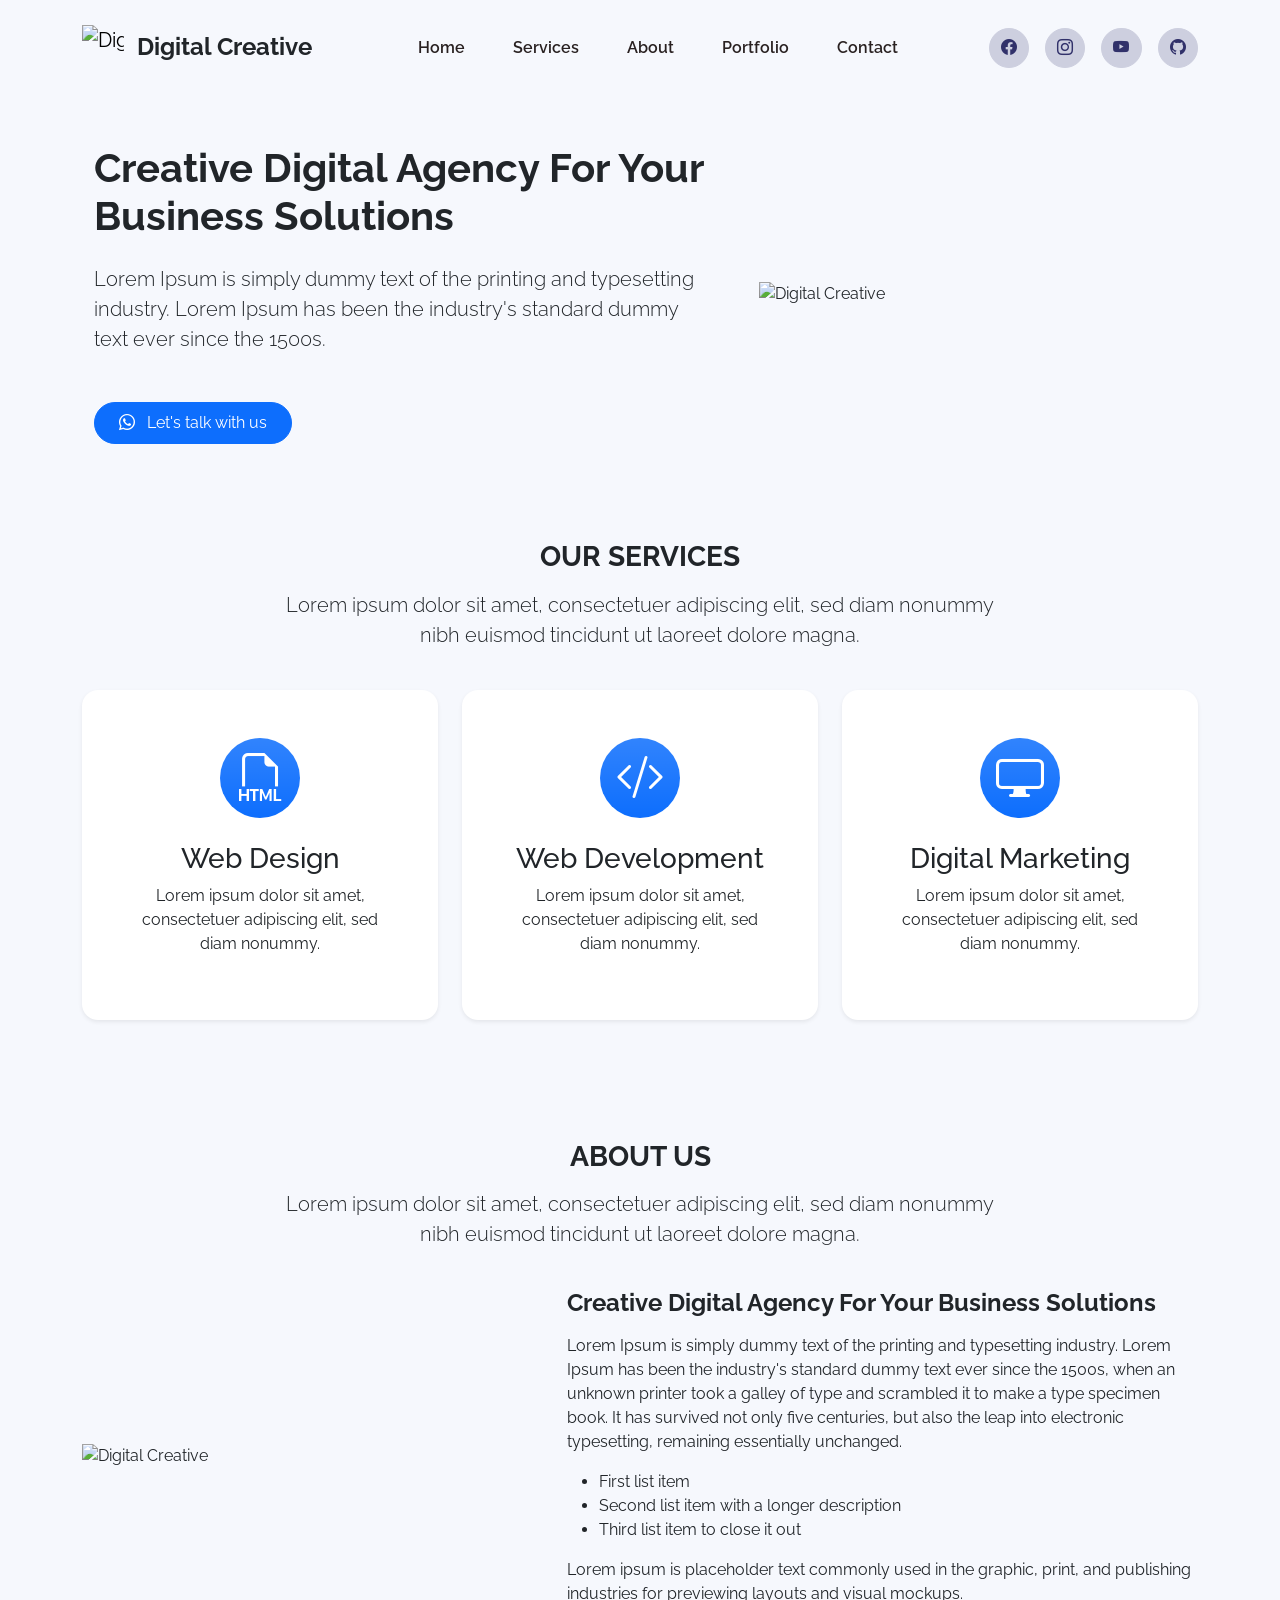
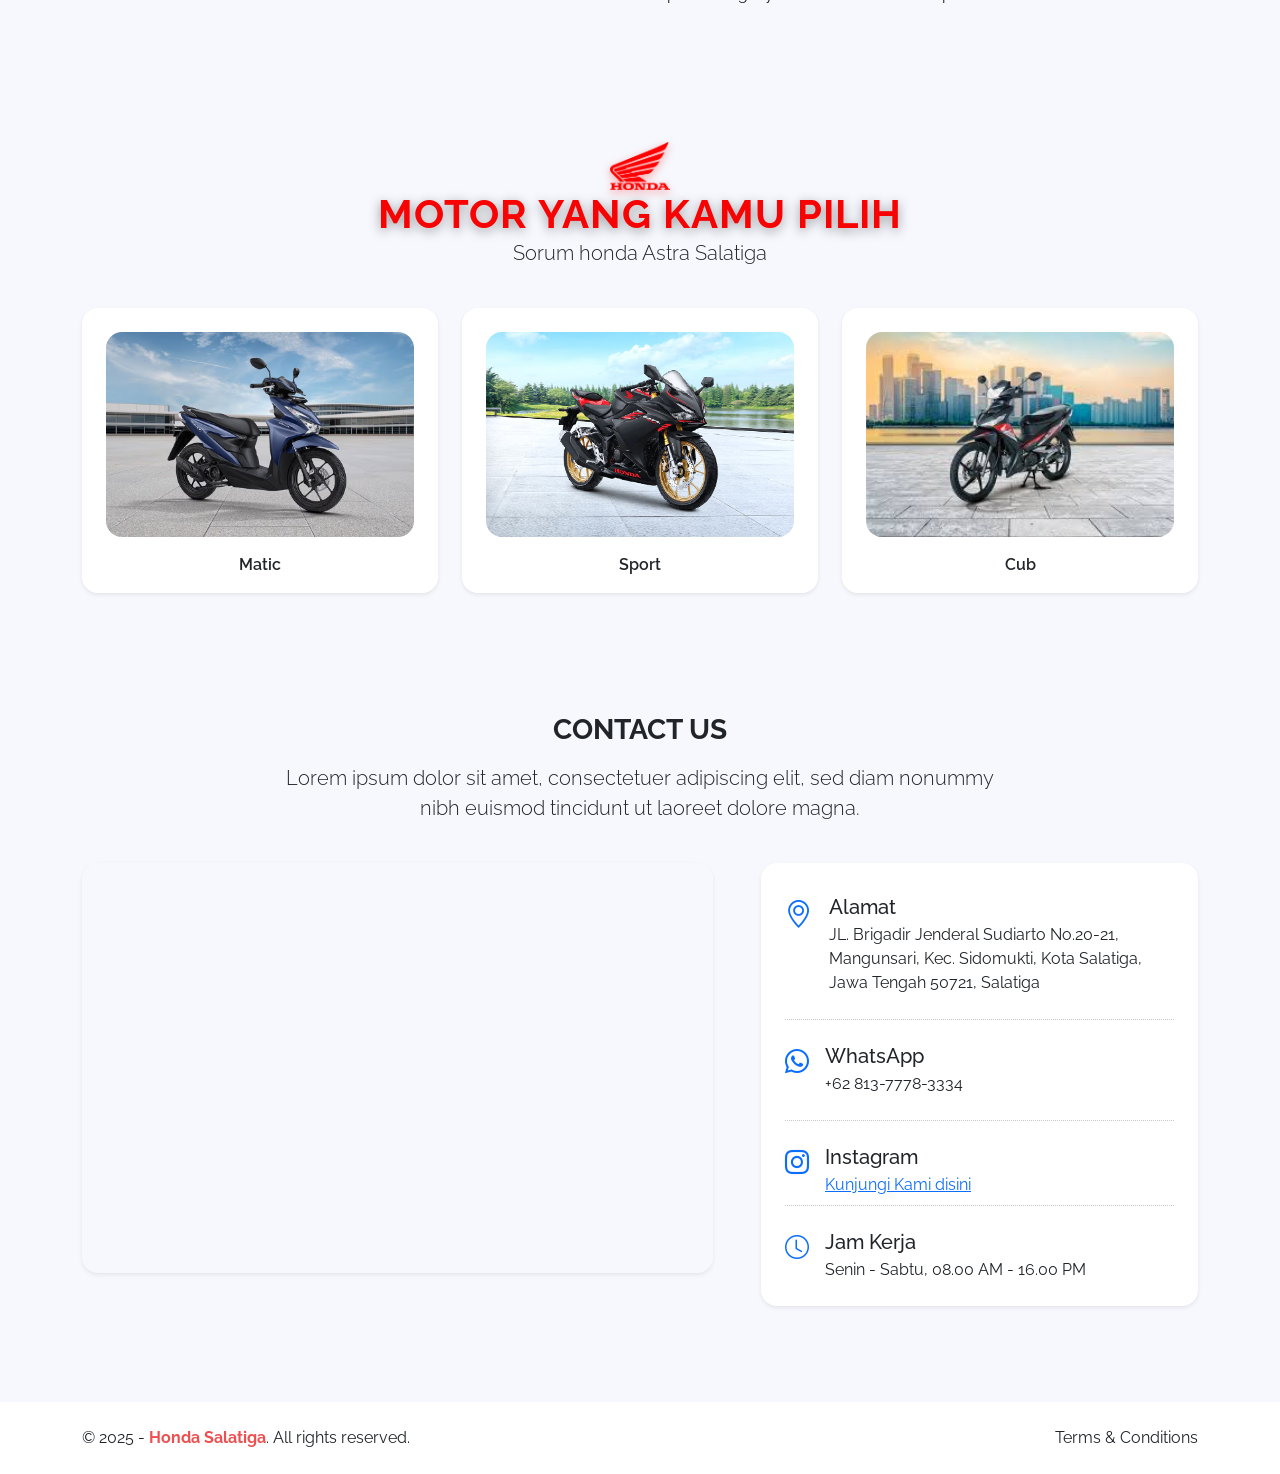
==== index.html @ fdcbda5b "Produk Update" ====
<!doctype html>
<html lang="en" class="h-100">

<head>
    <!-- Required meta tags -->
    <meta charset="utf-8">
    <meta name="viewport" content="width=device-width, initial-scale=1, shrink-to-fit=no">
    <meta name="description" content="Website Company Profile Digital Creative">
    <meta name="author" content="Indra Styawantoro">

    <!-- Title -->
    <title>Digital Creative</title>

    <!-- Favicon icon -->
    <link rel="shortcut icon" href="assets/img/favicon.ico" type="image/x-icon">

    <!-- Bootstrap CSS -->
    <link href="https://cdn.jsdelivr.net/npm/bootstrap@5.2.3/dist/css/bootstrap.min.css" rel="stylesheet" integrity="sha384-rbsA2VBKQhggwzxH7pPCaAqO46MgnOM80zW1RWuH61DGLwZJEdK2Kadq2F9CUG65" crossorigin="anonymous">

    <!-- Bootstrap Icons -->
    <link rel="stylesheet" href="https://cdn.jsdelivr.net/npm/bootstrap-icons@1.10.2/font/bootstrap-icons.css">

    <!-- Font -->
    <link href="https://fonts.googleapis.com/css?family=Raleway:100,200,300,400,500,600,700,800,900&amp;display=swap" rel="stylesheet">

    <!-- Custom Style -->
    <link rel="stylesheet" href="assets/css/style.css">
</head>

<body id="home" class="d-flex flex-column h-100">
    <!-- Navbar -->
    <nav class="navbar navbar-expand-lg navbar-light py-4 bg-nav">
        <div class="container">
            <!-- Brand -->
            <a class="navbar-brand" href="https://pustakakoding.com">
                <img src="assets/img/logo.svg" alt="Digital Creative" width="42" height="42" class="d-inline-block mt--2 me-2">
                <span class="text-body fs-4 fw-bolder">Digital Creative</span>
            </a>
            <button class="navbar-toggler" type="button" data-bs-toggle="collapse" data-bs-target="#navbarSupportedContent" aria-controls="navbarSupportedContent" aria-expanded="false" aria-label="Toggle navigation">
                <span class="navbar-toggler-icon"></span>
            </button>
            <div class="collapse navbar-collapse py-3 py-lg-1" id="navbarSupportedContent">
                <!-- Menu -->
                <ul class="navbar-nav mx-auto mb-2 mb-lg-0">
                    <li class="nav-item">
                        <a class="nav-link mx-3" href="#home">Home</a>
                    </li>
                    <li class="nav-item">
                        <a class="nav-link mx-3" href="#services">Services</a>
                    </li>
                    <li class="nav-item">
                        <a class="nav-link mx-3" href="#about">About</a>
                    </li>
                    <li class="nav-item">
                        <a class="nav-link mx-3" href="#portfolio">Portfolio</a>
                    </li>
                    <li class="nav-item">
                        <a class="nav-link mx-3" href="#contact">Contact</a>
                    </li>
                </ul>
                <!-- Social Media -->
                <div class="d-flex mt-3 ms-3 mt-md-0 ms-md-0">
                    <a href="https://facebook.com/pustaka.koding" target="_blank" class="btn btn-social-media me-3">
                        <i class="bi bi-facebook"></i>
                    </a>
                    <a href="https://www.instagram.com/pustakakoding/" target="_blank" class="btn btn-social-media me-3">
                        <i class="bi bi-instagram"></i>
                    </a>
                    <a href="https://www.youtube.com/channel/UCbgv9z5lRwtXX_lUZ5-x8Ew" target="_blank" class="btn btn-social-media me-3">
                        <i class="bi bi-youtube"></i>
                    </a>
                    <a href="https://github.com/pustakakoding" target="_blank" class="btn btn-social-media">
                        <i class="bi bi-github"></i>
                    </a>
                </div>
            </div>
        </div>
    </nav>

    <!-- Main Content -->
    <main class="flex-shrink-0">
        <!-- Heroes -->
        <div class="container col-xxl-8 px-4 py-5">
            <div class="row flex-lg-row-reverse align-items-center g-5">
                <div class="col-lg-5">
                    <img src="assets/img/heroes.svg" class="d-block mx-lg-auto img-fluid" alt="Digital Creative" loading="lazy">
                </div>
                <div class="col-lg-7">
                    <h1 class="fw-bold lh-2 mb-4">Creative Digital Agency For Your Business Solutions</h1>
                    <p class="lead mb-5">Lorem Ipsum is simply dummy text of the printing and typesetting industry. Lorem Ipsum has been the industry's standard dummy text ever since the 1500s.</p>
                    <div class="d-grid gap-2 d-md-flex justify-content-md-start">
                        <a href="https://api.whatsapp.com/send?phone=6281377783334&text=Assalamualaikum.." class="btn btn-primary rounded-pill px-4 py-2"><i class="bi bi-whatsapp me-2"></i> Let's talk with us</a>
                    </div>
                </div>
            </div>
        </div>

        <!-- Services -->
        <div id="services" class="container text-center py-5">
            <div class="row">
                <div class="col-lg-8 mx-auto">
                    <h3 class="fw-bold lh-2 mb-3">OUR SERVICES</h3>
                    <p class="lead">Lorem ipsum dolor sit amet, consectetuer adipiscing elit, sed diam nonummy nibh euismod tincidunt ut laoreet dolore magna.</p>
                </div>
            </div>

            <div class="row py-4">
                <div class="col-lg-4 mb-4 mb-lg-0">
                    <div class="card border-0 rounded-4 shadow-sm">
                        <div class="card-body p-3 p-sm-5">
                            <div class="feature-icon-1 bg-primary bg-gradient mb-4">
                                <i class="bi-filetype-html"></i>
                            </div>
                            <h3>Web Design</h3>
                            <p>Lorem ipsum dolor sit amet, consectetuer adipiscing elit, sed diam nonummy.</p>
                        </div>
                    </div>
                </div>
                <div class="col-lg-4 mb-4 mb-lg-0">
                    <div class="card border-0 rounded-4 shadow-sm">
                        <div class="card-body p-3 p-sm-5">
                            <div class="feature-icon-1 bg-primary bg-gradient mb-4">
                                <i class="bi-code-slash"></i>
                            </div>
                            <h3>Web Development</h3>
                            <p>Lorem ipsum dolor sit amet, consectetuer adipiscing elit, sed diam nonummy.</p>
                        </div>
                    </div>
                </div>
                <div class="col-lg-4 mb-4 mb-lg-0">
                    <div class="card border-0 rounded-4 shadow-sm">
                        <div class="card-body p-3 p-sm-5">
                            <div class="feature-icon-1 bg-primary bg-gradient mb-4">
                                <i class="bi-display"></i>
                            </div>
                            <h3>Digital Marketing</h3>
                            <p>Lorem ipsum dolor sit amet, consectetuer adipiscing elit, sed diam nonummy.</p>
                        </div>
                    </div>
                </div>
            </div>
        </div>

        <!-- About -->
        <div id="about" class="container text-center py-5">
            <div class="row">
                <div class="col-lg-8 mx-auto">
                    <h3 class="fw-bold lh-2 mb-3">ABOUT US</h3>
                    <p class="lead">Lorem ipsum dolor sit amet, consectetuer adipiscing elit, sed diam nonummy nibh euismod tincidunt ut laoreet dolore magna.</p>
                </div>
            </div>

            <div class="row align-items-center text-start g-5 py-4">
                <div class="col-lg-5">
                    <img src="assets/img/about.svg" class="d-block mx-lg-auto img-fluid" alt="Digital Creative" loading="lazy">
                </div>
                <div class="col-lg-7">
                    <h4 class="fw-bold lh-2 mb-3">Creative Digital Agency For Your Business Solutions</h4>
                    <p>Lorem Ipsum is simply dummy text of the printing and typesetting industry. Lorem Ipsum has been the industry's standard dummy text ever since the 1500s, when an unknown printer took a galley of type and scrambled it to make a type specimen book. It has survived not only five centuries, but also the leap into electronic typesetting, remaining essentially unchanged.</p>
                    <ul>
                        <li>First list item</li>
                        <li>Second list item with a longer description</li>
                        <li>Third list item to close it out</li>
                    </ul>
                    <p>Lorem ipsum is placeholder text commonly used in the graphic, print, and publishing industries for previewing layouts and visual mockups.</p>
                </div>
            </div>
        </div>
<div id="portfolio" class="container text-center py-5">
        <div class="row">
            <div class="col-lg-8 mx-auto">
               <img src="assets/img/LOGO.png" class="honda-logo" alt="Honda Logo">
               <h3 class="section-title fw-bold lh-2 mb-0">MOTOR YANG KAMU PILIH</h3>
                <p class="lead">Sorum honda Astra Salatiga </p>
            </div>
        </div>

        <div class="row text-start py-4">
            <div class="product-card col-lg-4 mb-4">
                <div class="product-card card h-100 border-0 rounded-4 shadow-sm">
                    <div class="card-body p-4 pb-0">
                        <div class="mb-3">
                            <a href="metic.html" target="_blank">
                                <img src="assets/img/portfolio/beat 3.avif" alt="Portfolio"
                                    class="card-img-top img-fluid rounded-4">
                            </a>
                        </div>
                        <p class="fw-semibold text-center">Matic</p>
                    </div>
                </div>
            </div>
            <div class="col-lg-4 mb-4">
                <div class="product-card card h-100 border-0 rounded-4 shadow-sm">
                    <div class="card-body p-4 pb-0">
                        <div class="mb-3">
                            <a href="sport.html"
                                target="_blank">
                                <img src="assets/img/portfolio/cbr 2.avif"
                                    alt="Portfolio" class="card-img-top img-fluid rounded-4">
                            </a>
                        </div>
                        <p class="fw-semibold text-center">Sport</p>
                    </div>
                </div>
            </div>
            <div class="col-lg-4 mb-4">
                <div class="product-card card h-100 border-0 rounded-4 shadow-sm">
                    <div class="card-body p-4 pb-0">
                        <div class="mb-3">
                            <a href="cub.html"
                                target="_blank">
                                <img src="assets/img/portfolio/supra 2.jpeg"
                                    alt="Portfolio" class="card-img-top img-fluid rounded-4">
                            </a>
                        </div>
                        <p class="fw-semibold text-center">Cub</p>
                    </div>
                </div>
            </div>
        </div>
    </div>

    <div id="contact" class="container text-center pt-4 pb-5">
    <div class="row">
        <div class="col-lg-8 mx-auto">
            <h3 class="fw-bold lh-2 mb-3">CONTACT US</h3>
            <p class="lead">Lorem ipsum dolor sit amet, consectetuer adipiscing elit, sed diam nonummy nibh
                euismod tincidunt ut laoreet dolore magna.</p>
        </div>
    </div>

    <div class="row align-items-start text-start g-5 pt-4 pb-5">
        <div class="col-lg-7">
            <iframe
                src="https://www.google.com/maps/embed?pb=!1m18!1m12!1m3!1d3957.1980061584213!2d110.49648507482493!3d-7.33164587210824!2m3!1f0!2f0!3f0!3m2!1i1024!2i768!4f13.1!3m3!1m2!1s0x2e7a783610746a29%3A0x7788ea3f7a0fe9a3!2sAstra%20Motor%20Salatiga!5e0!3m2!1sid!2sid!4v1763989780891!5m2!1sid!2sid"
                class="rounded-4 shadow-sm" width="100%" height="410" style="border:0;" allowfullscreen=""
                loading="lazy" referrerpolicy="no-referrer-when-downgrade"></iframe>
        </div>
        <div class="col-lg-5">
            <div class="card h-100 border-0 rounded-4 shadow-sm">
                <div class="card-body p-4 pb-0">
                    <div class="d-flex py-2">
                        <div class="flex-shrink-0">
                            <i class="bi bi-geo-alt text-primary fs-3"></i>
                        </div>
                        <div class="flex-grow-1 ms-3">
                            <h5 class="mb-1">Alamat</h5>
                            <p>JL. Brigadir Jenderal Sudiarto No.20-21, Mangunsari, Kec. Sidomukti, Kota Salatiga, Jawa
                                Tengah 50721, Salatiga</p>
                        </div>
                    </div>
                    <hr class="hr-dotted mt-0">
                    <div class="d-flex py-2">
                        <div class="flex-shrink-0">
                            <i class="bi bi-whatsapp text-primary fs-4"></i>
                        </div>
                        <div class="flex-grow-1 ms-3">
                            <h5 class="mb-1">WhatsApp</h5>
                            <p>+62 813-7778-3334</p>
                        </div>
                    </div>
                    <hr class="hr-dotted mt-0">
                    <div class="d-flex py-2">
                        <div class="flex-shrink-0">
                            <i class="bi bi-instagram text-primary fs-4"></i>
                        </div>
                        <div class="flex-grow-1 ms-3">
                            <h5 class="mb-1">Instagram</h5>
                            <a href="https://www.instagram.com/astramotor_salatiga/">Kunjungi Kami disini</a>
                        </div>
                    </div>
                    <hr class="hr-dotted mt-0">
                    <div class="d-flex py-2">
                        <div class="flex-shrink-0">
                            <i class="bi bi-clock text-primary fs-4"></i>
                        </div>
                        <div class="flex-grow-1 ms-3">
                            <h5 class="mb-1">Jam Kerja</h5>
                            <p>Senin - Sabtu, 08.00 AM - 16.00 PM</p>
                        </div>
                    </div>
                </div>
            </div>
        </div>
    </div>
</div>
</main>


    <!-- Footer -->
<footer class="footer mt-auto py-4 bg-white">
    <div class="container">
        <div class="d-flex flex-column flex-md-row align-items-center align-items-md-left text-body">
            <div class="copyright text-center mb-2 mb-md-0">
                &copy; 2025 - <a href="https://www.astra-honda.com/" target="_blank" class="fw-bolder">Honda
                    Salatiga</a>. All rights reserved.
            </div>
            <div class="link ms-md-auto">
                <a href="https://www.astra-honda.com/" target="_blank">Terms & Conditions</a>
            </div>
        </div>
    </div>
</footer>
</body>

    <!-- Popper and Bootstrap JS -->
    <script src="https://cdn.jsdelivr.net/npm/@popperjs/core@2.11.6/dist/umd/popper.min.js" integrity="sha384-oBqDVmMz9ATKxIep9tiCxS/Z9fNfEXiDAYTujMAeBAsjFuCZSmKbSSUnQlmh/jp3" crossorigin="anonymous"></script>
    <script src="https://cdn.jsdelivr.net/npm/bootstrap@5.2.3/dist/js/bootstrap.min.js" integrity="sha384-cuYeSxntonz0PPNlHhBs68uyIAVpIIOZZ5JqeqvYYIcEL727kskC66kF92t6Xl2V" crossorigin="anonymous"></script>
</body>

</html>
---- assets/css/style.css ----
body {
  font-family: Raleway, sans-serif;
  background: #f6f8fd;
}

.bg-nav {
  background-color: #f6f8fd;
}

.mt--2 {
  margin-top: -0.5rem !important;
}

.hr-dotted {
  border-top: 1px dotted;
  opacity: .25;
}

.navbar-light .navbar-nav .nav-link {
  color: #292121 !important;
  font-size: 16px;
  font-weight: 600;
  transition: all 0.4s;
}

.navbar-light .navbar-nav .nav-link:hover {
  color: #0d6efd !important;
}

/* Logo di samping judul */
.honda-logo {
    height: 48px;
    width: auto;
    filter: drop-shadow(0 3px 4px rgba(239, 6, 6, 0.4));
    animation: fadeLogo 0.9s ease forwards;
}

/* Title */
.section-title {
  color: #f70303;
  font-size: 2.5rem;
  letter-spacing: 1px;
  text-transform: uppercase;
  text-shadow: 0 3px 12px rgba(0,0,0,0.4);
}

/* Logo fade animation */
@keyframes fadeLogo {
    from {
        opacity: 0;
        transform: translateY(-10px);
    }
    to {
        opacity: 1;
        transform: translateY(0);
    }
}


/* Produk */

.product-card:hover{
  background: rgba(255, 255, 255, 0.1);
  border-radius: 18px;
  backdrop-filter: blur(12px);
  padding: 20px;
  transition: all 0.35s ease;
  box-shadow: 0 10px 22px rgba(0,0,0,0.2);
  border: 1px solid rgba(255,255,255,0.3);
  cursor: pointer;
  transform: translateY(-0.5rem);
  box-shadow: 0 4px 12px rgba(0,0,0,0.1);
}

.feature-icon-1 {
  display: inline-flex;
  align-items: center;
  justify-content: center;
  width: 5rem;
  height: 5rem;
  font-size: 3rem;
  color: #fff;
  border-radius: 100%;
}

.btn-social-media {
  color: #31316a;
  background-color: #cdcfdf;
  border-color: #cdcfdf;
  width: 2rem;
  height: 2rem;
  padding: 1.2rem;
  text-align: center;
  display: inline-flex;
  align-items: center;
  justify-content: center;
  border-radius: 100%;
}

.btn-social-media:hover {
  color: #fff;
  background-color: #0d6efd;
  border-color: #0d6efd;
}

/* Footer */
.footer .copyright a {
  color: #ee5050;
  text-decoration: none;
}

.footer .copyright a:hover {
  color: #eb2d2d;
}

.footer .link a {
  color: #212529;
  text-decoration: none;
}

.footer .link a:hover {
  color: #0d6efd;
}
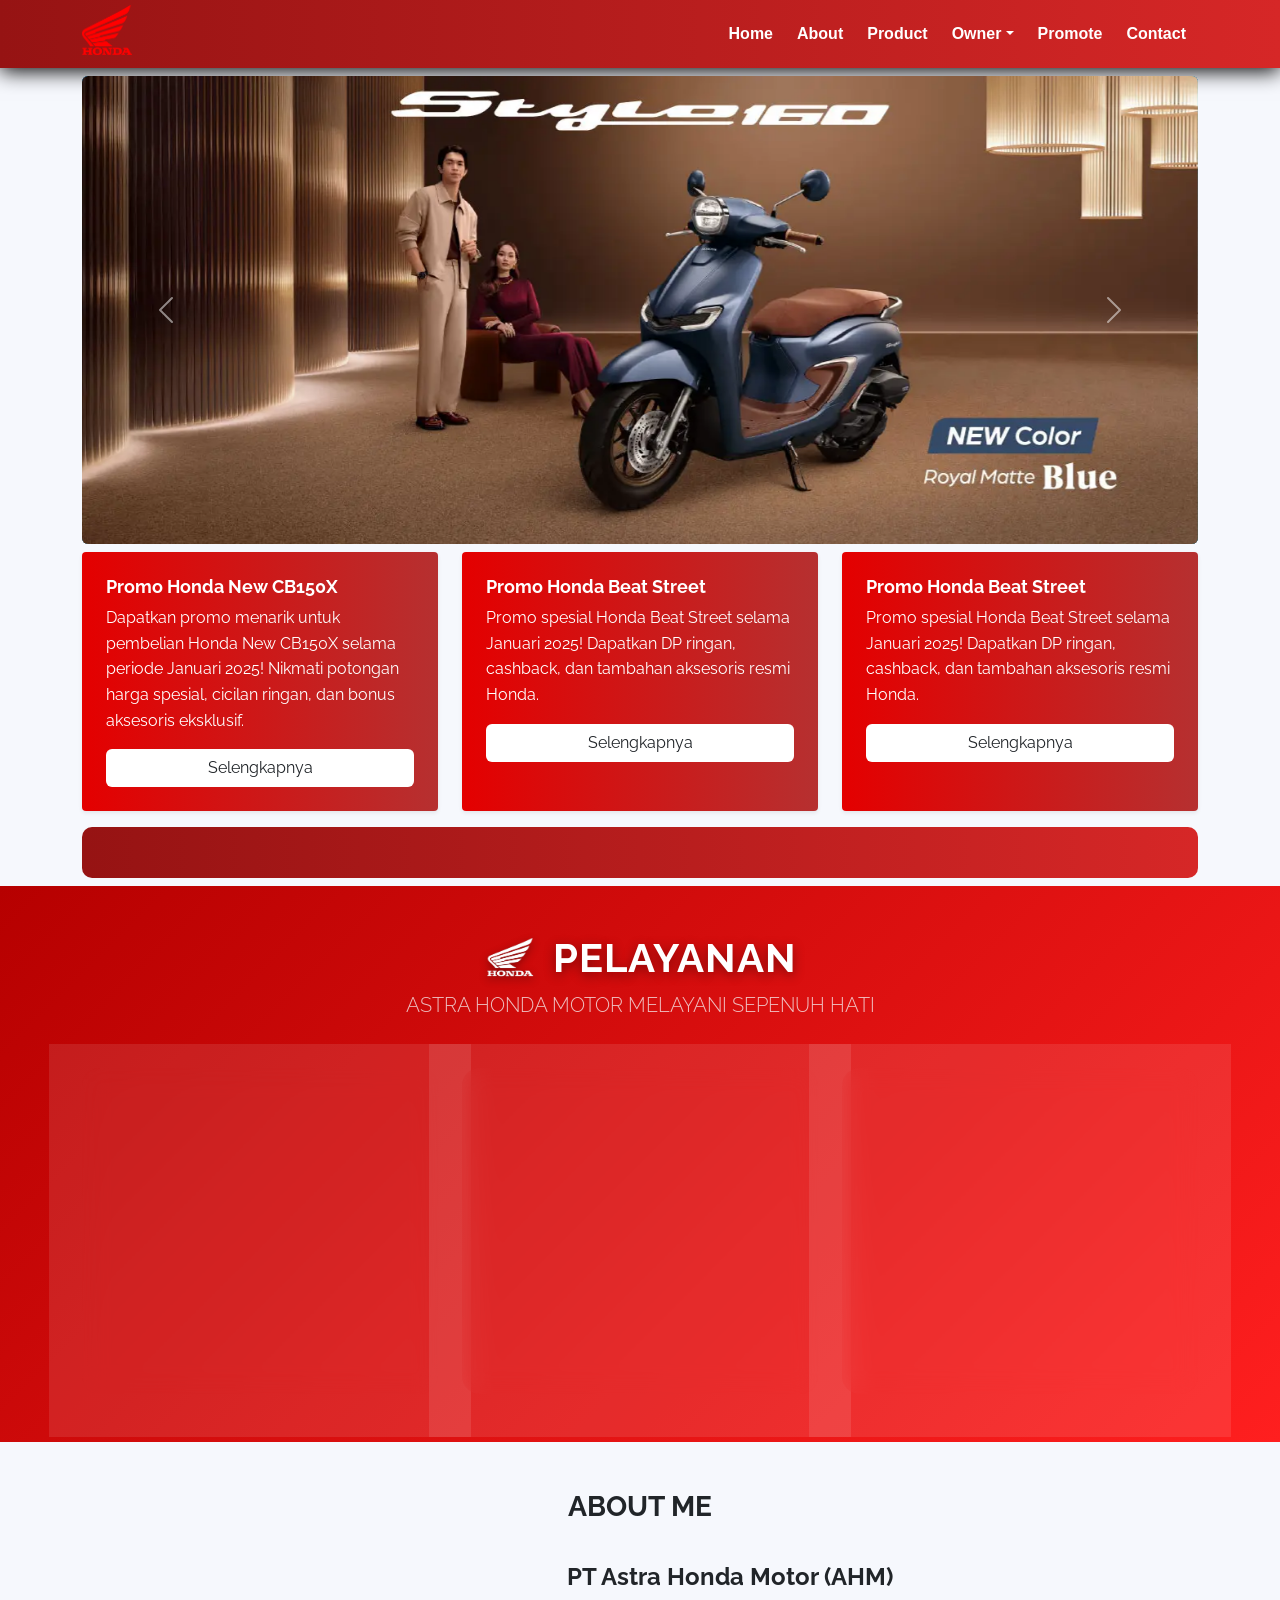
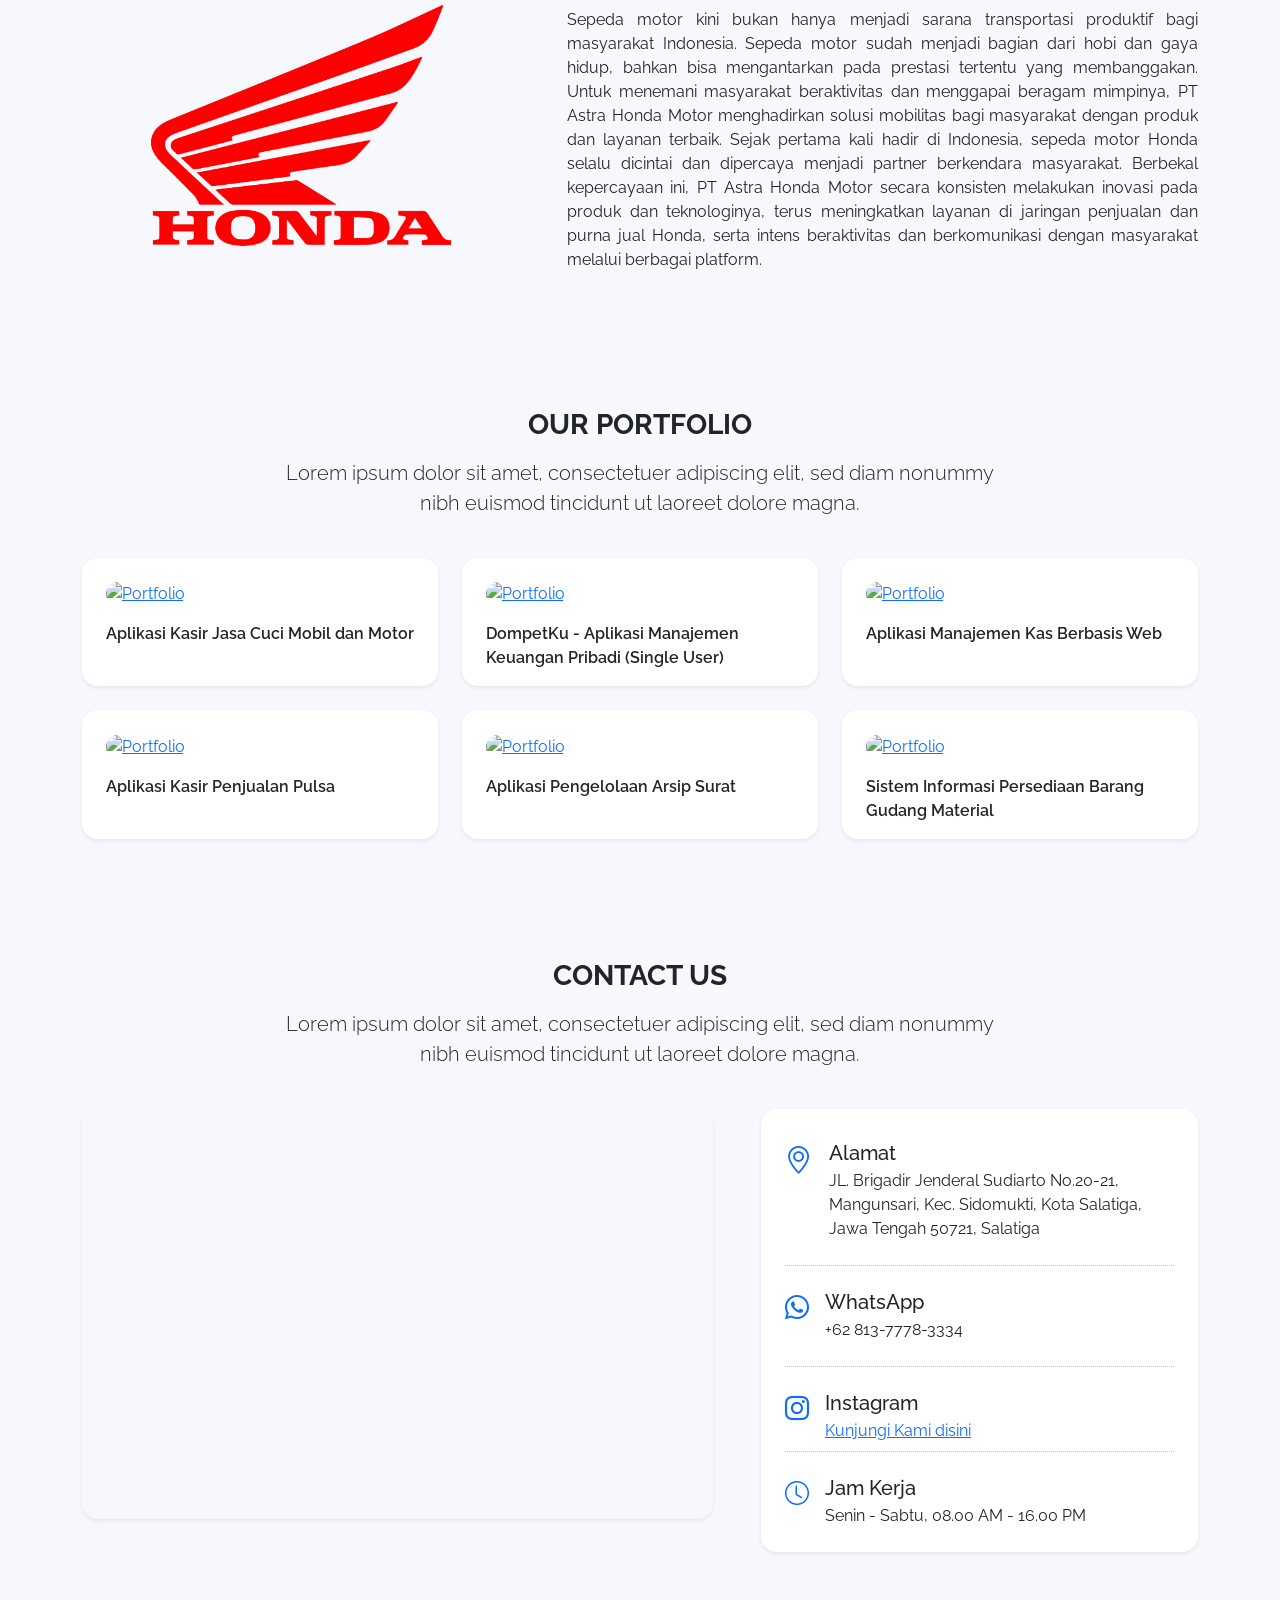
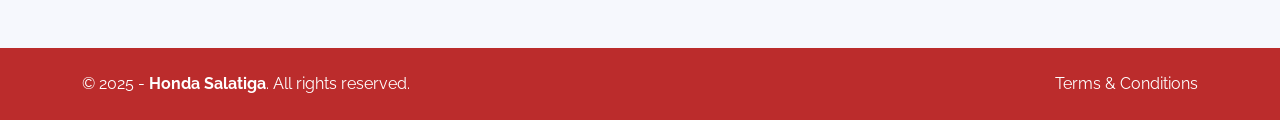
==== commit 53df1d0e: "andika" ====
--- a/index.html
+++ b/index.html
@@ -1,4 +1,3 @@
-
 <!doctype html>
 <html lang="en" class="h-100">
 
@@ -10,303 +9,429 @@
     <meta name="author" content="Indra Styawantoro">
 
     <!-- Title -->
-    <title>Digital Creative</title>
+    <title>Honda Motor</title>
 
     <!-- Favicon icon -->
-    <link rel="shortcut icon" href="assets/img/favicon.ico" type="image/x-icon">
+    <link rel="shortcut icon" href="assets/img/honda-seeklogo.ico" type="image/x-icon">
 
     <!-- Bootstrap CSS -->
-    <link href="https://cdn.jsdelivr.net/npm/bootstrap@5.2.3/dist/css/bootstrap.min.css" rel="stylesheet" integrity="sha384-rbsA2VBKQhggwzxH7pPCaAqO46MgnOM80zW1RWuH61DGLwZJEdK2Kadq2F9CUG65" crossorigin="anonymous">
+    <link href="https://cdn.jsdelivr.net/npm/bootstrap@5.2.3/dist/css/bootstrap.min.css" rel="stylesheet"
+        integrity="sha384-rbsA2VBKQhggwzxH7pPCaAqO46MgnOM80zW1RWuH61DGLwZJEdK2Kadq2F9CUG65" crossorigin="anonymous">
 
     <!-- Bootstrap Icons -->
     <link rel="stylesheet" href="https://cdn.jsdelivr.net/npm/bootstrap-icons@1.10.2/font/bootstrap-icons.css">
 
     <!-- Font -->
-    <link href="https://fonts.googleapis.com/css?family=Raleway:100,200,300,400,500,600,700,800,900&amp;display=swap" rel="stylesheet">
+    <link href="https://fonts.googleapis.com/css?family=Raleway:100,200,300,400,500,600,700,800,900&amp;display=swap"
+        rel="stylesheet">
 
     <!-- Custom Style -->
     <link rel="stylesheet" href="assets/css/style.css">
 </head>
 
 <body id="home" class="d-flex flex-column h-100">
+    
     <!-- Navbar -->
-    <nav class="navbar navbar-expand-lg navbar-light py-4 bg-nav">
+    <nav class="navbar navbar-expand-lg navbar-light py-2 bg-nav">
         <div class="container">
             <!-- Brand -->
-            <a class="navbar-brand" href="https://pustakakoding.com">
-                <img src="assets/img/logo.svg" alt="Digital Creative" width="42" height="42" class="d-inline-block mt--2 me-2">
-                <span class="text-body fs-4 fw-bolder">Digital Creative</span>
+            <a class="navbar-brand" href="https://www.astra-honda.com">
+                <img src="assets/img/honda-seeklogo.png" alt="Honda" width="50" height="50"
+                    class="d-inline-block mt--2 me-2">
             </a>
-            <button class="navbar-toggler" type="button" data-bs-toggle="collapse" data-bs-target="#navbarSupportedContent" aria-controls="navbarSupportedContent" aria-expanded="false" aria-label="Toggle navigation">
-                <span class="navbar-toggler-icon"></span>
-            </button>
-            <div class="collapse navbar-collapse py-3 py-lg-1" id="navbarSupportedContent">
+            <div class="collapse navbar-collapse py-1 py-lg-1" id="navbarSupportedContent">
                 <!-- Menu -->
-                <ul class="navbar-nav mx-auto mb-2 mb-lg-0">
+                <ul class="navbar-nav ms-auto mb-2 mb-lg-0">
                     <li class="nav-item">
-                        <a class="nav-link mx-3" href="#home">Home</a>
+                        <a class="nav-link mx-1" href="#home">Home</a>
                     </li>
                     <li class="nav-item">
-                        <a class="nav-link mx-3" href="#services">Services</a>
+                        <a class="nav-link mx-1" href="#about">About</a>
                     </li>
                     <li class="nav-item">
-                        <a class="nav-link mx-3" href="#about">About</a>
+                        <a class="nav-link mx-1" href="#produk">Product</a>
+                    </li>
+                    <li class="nav-item dropdown">
+                        <a class="nav-link mx-1 dropdown-toggle" href="#ownership" role="button"
+                            data-bs-toggle="dropdown">Owner</a>
+                        <ul class="dropdown-menu">
+                            <li><a class="dropdown-item" href="#ownership">Profile</a></li>
+                            <li><a class="dropdown-item" href="#owner">Testimonials</a></li>
+                        </ul>
                     </li>
                     <li class="nav-item">
-                        <a class="nav-link mx-3" href="#portfolio">Portfolio</a>
+                        <a class="nav-link mx-1" href="#promo">Promote</a>
                     </li>
                     <li class="nav-item">
-                        <a class="nav-link mx-3" href="#contact">Contact</a>
+                        <a class="nav-link mx-1" href="#contact">Contact</a>
                     </li>
                 </ul>
-                <!-- Social Media -->
-                <div class="d-flex mt-3 ms-3 mt-md-0 ms-md-0">
-                    <a href="https://facebook.com/pustaka.koding" target="_blank" class="btn btn-social-media me-3">
-                        <i class="bi bi-facebook"></i>
-                    </a>
-                    <a href="https://www.instagram.com/pustakakoding/" target="_blank" class="btn btn-social-media me-3">
-                        <i class="bi bi-instagram"></i>
-                    </a>
-                    <a href="https://www.youtube.com/channel/UCbgv9z5lRwtXX_lUZ5-x8Ew" target="_blank" class="btn btn-social-media me-3">
-                        <i class="bi bi-youtube"></i>
-                    </a>
-                    <a href="https://github.com/pustakakoding" target="_blank" class="btn btn-social-media">
-                        <i class="bi bi-github"></i>
-                    </a>
-                </div>
             </div>
         </div>
     </nav>
 
     <!-- Main Content -->
-    <main class="flex-shrink-0">
-        <!-- Heroes -->
-        <div class="container col-xxl-8 px-4 py-5">
-            <div class="row flex-lg-row-reverse align-items-center g-5">
-                <div class="col-lg-5">
-                    <img src="assets/img/heroes.svg" class="d-block mx-lg-auto img-fluid" alt="Digital Creative" loading="lazy">
-                </div>
-                <div class="col-lg-7">
-                    <h1 class="fw-bold lh-2 mb-4">Creative Digital Agency For Your Business Solutions</h1>
-                    <p class="lead mb-5">Lorem Ipsum is simply dummy text of the printing and typesetting industry. Lorem Ipsum has been the industry's standard dummy text ever since the 1500s.</p>
-                    <div class="d-grid gap-2 d-md-flex justify-content-md-start">
-                        <a href="https://api.whatsapp.com/send?phone=6281377783334&text=Assalamualaikum.." class="btn btn-primary rounded-pill px-4 py-2"><i class="bi bi-whatsapp me-2"></i> Let's talk with us</a>
-                    </div>
-                </div>
-            </div>
-        </div>
-
-        <!-- Services -->
-        <div id="services" class="container text-center py-5">
-            <div class="row">
-                <div class="col-lg-8 mx-auto">
-                    <h3 class="fw-bold lh-2 mb-3">OUR SERVICES</h3>
-                    <p class="lead">Lorem ipsum dolor sit amet, consectetuer adipiscing elit, sed diam nonummy nibh euismod tincidunt ut laoreet dolore magna.</p>
-                </div>
-            </div>
-
-            <div class="row py-4">
-                <div class="col-lg-4 mb-4 mb-lg-0">
-                    <div class="card border-0 rounded-4 shadow-sm">
-                        <div class="card-body p-3 p-sm-5">
-                            <div class="feature-icon-1 bg-primary bg-gradient mb-4">
-                                <i class="bi-filetype-html"></i>
-                            </div>
-                            <h3>Web Design</h3>
-                            <p>Lorem ipsum dolor sit amet, consectetuer adipiscing elit, sed diam nonummy.</p>
-                        </div>
-                    </div>
-                </div>
-                <div class="col-lg-4 mb-4 mb-lg-0">
-                    <div class="card border-0 rounded-4 shadow-sm">
-                        <div class="card-body p-3 p-sm-5">
-                            <div class="feature-icon-1 bg-primary bg-gradient mb-4">
-                                <i class="bi-code-slash"></i>
-                            </div>
-                            <h3>Web Development</h3>
-                            <p>Lorem ipsum dolor sit amet, consectetuer adipiscing elit, sed diam nonummy.</p>
-                        </div>
-                    </div>
-                </div>
-                <div class="col-lg-4 mb-4 mb-lg-0">
-                    <div class="card border-0 rounded-4 shadow-sm">
-                        <div class="card-body p-3 p-sm-5">
-                            <div class="feature-icon-1 bg-primary bg-gradient mb-4">
-                                <i class="bi-display"></i>
-                            </div>
-                            <h3>Digital Marketing</h3>
-                            <p>Lorem ipsum dolor sit amet, consectetuer adipiscing elit, sed diam nonummy.</p>
-                        </div>
-                    </div>
-                </div>
-            </div>
-        </div>
-
-        <!-- About -->
-        <div id="about" class="container text-center py-5">
-            <div class="row">
-                <div class="col-lg-8 mx-auto">
-                    <h3 class="fw-bold lh-2 mb-3">ABOUT US</h3>
-                    <p class="lead">Lorem ipsum dolor sit amet, consectetuer adipiscing elit, sed diam nonummy nibh euismod tincidunt ut laoreet dolore magna.</p>
-                </div>
-            </div>
-
-            <div class="row align-items-center text-start g-5 py-4">
-                <div class="col-lg-5">
-                    <img src="assets/img/about.svg" class="d-block mx-lg-auto img-fluid" alt="Digital Creative" loading="lazy">
-                </div>
-                <div class="col-lg-7">
-                    <h4 class="fw-bold lh-2 mb-3">Creative Digital Agency For Your Business Solutions</h4>
-                    <p>Lorem Ipsum is simply dummy text of the printing and typesetting industry. Lorem Ipsum has been the industry's standard dummy text ever since the 1500s, when an unknown printer took a galley of type and scrambled it to make a type specimen book. It has survived not only five centuries, but also the leap into electronic typesetting, remaining essentially unchanged.</p>
-                    <ul>
-                        <li>First list item</li>
-                        <li>Second list item with a longer description</li>
-                        <li>Third list item to close it out</li>
-                    </ul>
-                    <p>Lorem ipsum is placeholder text commonly used in the graphic, print, and publishing industries for previewing layouts and visual mockups.</p>
-                </div>
-            </div>
-        </div>
-<div id="portfolio" class="container text-center py-5">
+    <section class="hero-section container py-2">
+        <div class="row g-4">
+
+            <!-- Banner utama -->
+            <div class="col-lg-20 mx-auto">
+                <div id="heroSlider" class="carousel slide" data-bs-ride="carousel">
+                    <div class="carousel-inner">
+                        <div class="carousel-item active">
+                            <img src="assets/img/main/homepage-banner-1366x573-copy-1-01122025-062202.webp"
+                                class="d-block w-100 rounded" alt="banner">
+                        </div>
+                        <div class="carousel-item active">
+                            <img src="assets/img/main/02-product-banner-1366x573-29102025-084531.webp"
+                                class="d-block w-100 rounded" alt="banner">
+                        </div>
+                        <div class="carousel-item active">
+                            <img src="assets/img/main/homepage-banner-1366x573-copy-13112025-090329.webp"
+                                class="d-block w-100 rounded" alt="banner">
+                        </div>
+                        <div class="carousel-item active">
+                            <img src="assets/img/main/home-banner-1366x573pxl-beat-street-24072025-054301.webp"
+                                class="d-block w-100 rounded" alt="banner">
+                        </div>
+                        <div class="carousel-item active">
+                            <img src="assets/img/main/fa-homepage-banner-stylo-1366x573px-r1-15082025-110052.webp"
+                                class="d-block w-100 rounded" alt="banner">
+                        </div>
+                    </div>
+
+                    <!-- Prev / Next -->
+                    <button class="carousel-control-prev" type="button" data-bs-target="#heroSlider"
+                        data-bs-slide="prev">
+                        <span class="carousel-control-prev-icon"></span>
+                    </button>
+                    <button class="carousel-control-next" type="button" data-bs-target="#heroSlider"
+                        data-bs-slide="next">
+                        <span class="carousel-control-next-icon"></span>
+                    </button>
+                </div>
+            </div>
+
+            <!-- 2 Konten -->
+            <div class="container mt-2">
+                <div class="row g-4 ">
+
+                    <!-- Promo 1 -->
+                    <div class="col-lg-4 col-md-6">
+                        <div class="promo-card p-4 rounded-1 shadow-sm">
+                            <h5 class="fw-bold">Promo Honda New CB150X</h5>
+                            <p>
+                                Dapatkan promo menarik untuk pembelian Honda New CB150X selama periode Januari 2025!
+                                Nikmati potongan harga spesial, cicilan ringan, dan bonus aksesoris eksklusif.
+                            </p>
+                            <a href="#" type="button" class="btn bg-owner">Selengkapnya</a>
+                        </div>
+                    </div>
+
+                    <!-- Promo 2 -->
+                    <div class="col-lg-4 col-md-6">
+                        <div class="promo-card p-4 rounded-1 shadow-sm">
+                            <h5 class="fw-bold">Promo Honda Beat Street</h5>
+                            <p>
+                                Promo spesial Honda Beat Street selama Januari 2025!
+                                Dapatkan DP ringan, cashback, dan tambahan aksesoris resmi Honda.
+                            </p>
+                            <a href="#" class="btn bg-owner">Selengkapnya</a>
+                        </div>
+                    </div>
+
+                    <div class="col-lg-4 col-md-6">
+                        <div class="promo-card p-4 rounded-1 shadow-sm">
+                            <h5 class="fw-bold">Promo Honda Beat Street</h5>
+                            <p>
+                                Promo spesial Honda Beat Street selama Januari 2025!
+                                Dapatkan DP ringan, cashback, dan tambahan aksesoris resmi Honda.
+                            </p>
+                            <a href="#" class="btn bg-owner">Selengkapnya</a>
+                        </div>
+                    </div>
+
+                </div>
+            </div>
+        </div>
+
+        <!-- Run Text -->
+        <div class="running-bar mt-3">
+            <div class="running-text">
+                🚀 Promo Spesial Akhir Tahun! Gratis Ongkir – Garansi Return/Refund – Diskon Hingga 50%! 🚀
+                Promo Spesial Akhir Tahun! Gratis Ongkir – Garansi Return/Refund – Diskon Hingga 50%! 🚀
+            </div>
+        </div>
+
+        </div>
+    </section>
+
+<!-- Pelayanan -->
+<section id="services" class="services-section py-5">
+    <div class="container text-center">
+
+        <div class="d-flex justify-content-center align-items-center gap-3 mb-2">
+            <img src="assets/img/logo honda.png" class="honda-logo" alt="Honda Logo">   
+            <h3 class="section-title fw-bold lh-2 mb-0">PELAYANAN</h3>
+        </div>        
+        <p class="lead text-light opacity-75 mb-5">ASTRA HONDA MOTOR MELAYANI SEPENUH HATI</p>
+
+        <div class="row g-4">
+
+            <!-- Layanan 1 -->
+            <div class="col-lg-4">
+                <div class="service-card fade-up">
+                    <div class="img-wrapper">
+                        <img src="assets/img/pelayanan1.jpg" class="service-img" alt="Penjualan Motor">
+                    </div>
+                    <h4 class="service-title mt-3">Penjualan Sepeda Motor</h4>
+                </div>
+            </div>
+
+            <!-- Layanan 2 -->
+            <div class="col-lg-4">
+                <div class="service-card fade-up">
+                    <div class="img-wrapper">
+                        <img src="assets/img/pelayanan 2.webp" class="service-img" alt="Servis Motor">
+                    </div>
+                    <h4 class="service-title mt-3">Servis Berkala</h4>
+                </div>
+            </div>
+
+            <!-- Layanan 3 -->
+            <div class="col-lg-4">
+                <div class="service-card fade-up">
+                    <div class="img-wrapper">
+                        <img src="assets/img/pelayanan 3.jpg" class="service-img" alt="Spare Part">
+                    </div>
+                    <h4 class="service-title mt-3">Spare Part</h4>
+                </div>
+            </div>
+
+        </div>
+    </div>
+</section>
+
+
+    <!-- About -->
+    <div id="about" class="about container text-center py-5">
         <div class="row">
             <div class="col-lg-8 mx-auto">
-               <img src="assets/img/LOGO.png" class="honda-logo" alt="Honda Logo">
-               <h3 class="section-title fw-bold lh-2 mb-0">MOTOR YANG KAMU PILIH</h3>
-                <p class="lead">Sorum honda Astra Salatiga </p>
+                <h3 class="fw-bold lh-2 mb-3">ABOUT ME</h3>
+            </div>
+        </div>
+
+        <div class="row align-items-center text-start g-5 py-4">
+            <div class="col-lg-5">
+                <img src="assets/img/honda-seeklogo.png" width="300" height="300" class="d-block mx-lg-auto img-fluid"
+                    alt="Digital Creative" loading="lazy">
+            </div>
+            <div class="col-lg-7">
+                <h4 class="fw-bold lh-2 mb-3">PT Astra Honda Motor (AHM)</h4>
+                <p class="text-justify">Sepeda motor kini bukan hanya menjadi sarana transportasi produktif bagi
+                    masyarakat Indonesia. Sepeda motor sudah menjadi bagian dari hobi dan gaya hidup,
+                    bahkan bisa mengantarkan pada prestasi tertentu yang membanggakan. Untuk menemani masyarakat
+                    beraktivitas dan menggapai beragam mimpinya,
+                    PT Astra Honda Motor menghadirkan solusi mobilitas bagi masyarakat dengan produk dan layanan
+                    terbaik. Sejak pertama kali hadir di Indonesia,
+                    sepeda motor Honda selalu dicintai dan dipercaya menjadi partner berkendara masyarakat. Berbekal
+                    kepercayaan ini,
+                    PT Astra Honda Motor secara konsisten melakukan inovasi pada produk dan teknologinya, terus
+                    meningkatkan layanan di jaringan penjualan dan purna jual Honda,
+                    serta intens beraktivitas dan berkomunikasi dengan masyarakat melalui berbagai platform.</p>
+            </div>
+        </div>
+    </div>
+
+    <!-- Portfolio -->
+    <div id="portfolio" class="container text-center py-5">
+        <div class="row">
+            <div class="col-lg-8 mx-auto">
+                <h3 class="fw-bold lh-2 mb-3">OUR PORTFOLIO</h3>
+                <p class="lead">Lorem ipsum dolor sit amet, consectetuer adipiscing elit, sed diam nonummy nibh euismod
+                    tincidunt ut laoreet dolore magna.</p>
             </div>
         </div>
 
         <div class="row text-start py-4">
-            <div class="product-card col-lg-4 mb-4">
-                <div class="product-card card h-100 border-0 rounded-4 shadow-sm">
-                    <div class="card-body p-4 pb-0">
-                        <div class="mb-3">
-                            <a href="metic.html" target="_blank">
-                                <img src="assets/img/portfolio/beat 3.avif" alt="Portfolio"
-                                    class="card-img-top img-fluid rounded-4">
-                            </a>
-                        </div>
-                        <p class="fw-semibold text-center">Matic</p>
-                    </div>
-                </div>
-            </div>
-            <div class="col-lg-4 mb-4">
-                <div class="product-card card h-100 border-0 rounded-4 shadow-sm">
-                    <div class="card-body p-4 pb-0">
-                        <div class="mb-3">
-                            <a href="sport.html"
-                                target="_blank">
-                                <img src="assets/img/portfolio/cbr 2.avif"
-                                    alt="Portfolio" class="card-img-top img-fluid rounded-4">
-                            </a>
-                        </div>
-                        <p class="fw-semibold text-center">Sport</p>
-                    </div>
-                </div>
-            </div>
-            <div class="col-lg-4 mb-4">
-                <div class="product-card card h-100 border-0 rounded-4 shadow-sm">
-                    <div class="card-body p-4 pb-0">
-                        <div class="mb-3">
-                            <a href="cub.html"
-                                target="_blank">
-                                <img src="assets/img/portfolio/supra 2.jpeg"
-                                    alt="Portfolio" class="card-img-top img-fluid rounded-4">
-                            </a>
-                        </div>
-                        <p class="fw-semibold text-center">Cub</p>
+            <div class="col-lg-4 mb-4">
+                <div class="card h-100 border-0 rounded-4 shadow-sm">
+                    <div class="card-body p-4 pb-0">
+                        <div class="mb-3">
+                            <a href="https://pustakakoding.com/project-php-detail-aplikasi-kasir-jasa-cuci-mobil-dan-motor"
+                                target="_blank">
+                                <img src="assets/img/portfolio/pustakakoding-aplikasi-kasir-jasa-cuci-mobil-dan-motor.jpg"
+                                    alt="Portfolio" class="card-img-top img-fluid rounded-4">
+                            </a>
+                        </div>
+                        <p class="fw-semibold">Aplikasi Kasir Jasa Cuci Mobil dan Motor</p>
+                    </div>
+                </div>
+            </div>
+            <div class="col-lg-4 mb-4">
+                <div class="card h-100 border-0 rounded-4 shadow-sm">
+                    <div class="card-body p-4 pb-0">
+                        <div class="mb-3">
+                            <a href="https://pustakakoding.com/project-php-detail-aplikasi-manajemen-keuangan-pribadi-single-user"
+                                target="_blank">
+                                <img src="assets/img/portfolio/pustakakoding-aplikasi-manajemen-keuangan-pribadi-single-user.jpg"
+                                    alt="Portfolio" class="card-img-top img-fluid rounded-4">
+                            </a>
+                        </div>
+                        <p class="fw-semibold">DompetKu - Aplikasi Manajemen Keuangan Pribadi (Single User)</p>
+                    </div>
+                </div>
+            </div>
+            <div class="col-lg-4 mb-4">
+                <div class="card h-100 border-0 rounded-4 shadow-sm">
+                    <div class="card-body p-4 pb-0">
+                        <div class="mb-3">
+                            <a href="https://pustakakoding.com/project-php-detail-aplikasi-manajemen-kas-berbasis-web"
+                                target="_blank">
+                                <img src="assets/img/portfolio/pustakakoding-aplikasi-manajemen-kas-berbasis-web.jpg"
+                                    alt="Portfolio" class="card-img-top img-fluid rounded-4">
+                            </a>
+                        </div>
+                        <p class="fw-semibold">Aplikasi Manajemen Kas Berbasis Web</p>
+                    </div>
+                </div>
+            </div>
+            <div class="col-lg-4 mb-4">
+                <div class="card h-100 border-0 rounded-4 shadow-sm">
+                    <div class="card-body p-4 pb-0">
+                        <div class="mb-3">
+                            <a href="https://pustakakoding.com/project-php-detail-aplikasi-kasir-penjualan-pulsa"
+                                target="_blank">
+                                <img src="assets/img/portfolio/pustakakoding-aplikasi-kasir-penjualan-pulsa.jpg"
+                                    alt="Portfolio" class="card-img-top img-fluid rounded-4">
+                            </a>
+                        </div>
+                        <p class="fw-semibold">Aplikasi Kasir Penjualan Pulsa</p>
+                    </div>
+                </div>
+            </div>
+            <div class="col-lg-4 mb-4">
+                <div class="card h-100 border-0 rounded-4 shadow-sm">
+                    <div class="card-body p-4 pb-0">
+                        <div class="mb-3">
+                            <a href="https://pustakakoding.com/project-php-detail-aplikasi-pengelolaan-arsip-surat"
+                                target="_blank">
+                                <img src="assets/img/portfolio/pustakakoding-aplikasi-pengelolaan-arsip-surat.jpg"
+                                    alt="Portfolio" class="card-img-top img-fluid rounded-4">
+                            </a>
+                        </div>
+                        <p class="fw-semibold">Aplikasi Pengelolaan Arsip Surat</p>
+                    </div>
+                </div>
+            </div>
+            <div class="col-lg-4 mb-4">
+                <div class="card h-100 border-0 rounded-4 shadow-sm">
+                    <div class="card-body p-4 pb-0">
+                        <div class="mb-3">
+                            <a href="https://pustakakoding.com/project-php-detail-sistem-informasi-persediaan-barang-gudang-material"
+                                target="_blank">
+                                <img src="assets/img/portfolio/pustakakoding-sistem-informasi-persediaan-barang-gudang-material.jpg"
+                                    alt="Portfolio" class="card-img-top img-fluid rounded-4">
+                            </a>
+                        </div>
+                        <p class="fw-semibold">Sistem Informasi Persediaan Barang Gudang Material</p>
                     </div>
                 </div>
             </div>
         </div>
     </div>
 
+    <!-- Contact -->
     <div id="contact" class="container text-center pt-4 pb-5">
-    <div class="row">
-        <div class="col-lg-8 mx-auto">
-            <h3 class="fw-bold lh-2 mb-3">CONTACT US</h3>
-            <p class="lead">Lorem ipsum dolor sit amet, consectetuer adipiscing elit, sed diam nonummy nibh
-                euismod tincidunt ut laoreet dolore magna.</p>
+        <div class="row">
+            <div class="col-lg-8 mx-auto">
+                <h3 class="fw-bold lh-2 mb-3">CONTACT US</h3>
+                <p class="lead">Lorem ipsum dolor sit amet, consectetuer adipiscing elit, sed diam nonummy nibh euismod
+                    tincidunt ut laoreet dolore magna.</p>
+            </div>
+        </div>
+
+        <div class="row align-items-start text-start g-5 pt-4 pb-5">
+            <div class="col-lg-7">
+                <iframe
+                    src="https://www.google.com/maps/embed?pb=!1m18!1m12!1m3!1d3957.1980061584213!2d110.49648507482493!3d-7.33164587210824!2m3!1f0!2f0!3f0!3m2!1i1024!2i768!4f13.1!3m3!1m2!1s0x2e7a783610746a29%3A0x7788ea3f7a0fe9a3!2sAstra%20Motor%20Salatiga!5e0!3m2!1sid!2sid!4v1763989780891!5m2!1sid!2sid"
+                    class="rounded-4 shadow-sm" width="100%" height="410" style="border:0;" allowfullscreen=""
+                    loading="lazy" referrerpolicy="no-referrer-when-downgrade">
+                </iframe>
+            </div>
+            <div class="col-lg-5">
+                <div class="card h-100 border-0 rounded-4 shadow-sm">
+                    <div class="card-body p-4 pb-0">
+                        <div class="d-flex py-2">
+                            <div class="flex-shrink-0">
+                                <i class="bi bi-geo-alt text-primary fs-3"></i>
+                            </div>
+                            <div class="flex-grow-1 ms-3">
+                                <h5 class="mb-1">Alamat</h5>
+                                <p>JL. Brigadir Jenderal Sudiarto No.20-21, Mangunsari, Kec. Sidomukti, Kota Salatiga,
+                                    Jawa
+                                    Tengah 50721, Salatiga</p>
+                            </div>
+                        </div>
+                        <hr class="hr-dotted mt-0">
+                        <div class="d-flex py-2">
+                            <div class="flex-shrink-0">
+                                <i class="bi bi-whatsapp text-primary fs-4"></i>
+                            </div>
+                            <div class="flex-grow-1 ms-3">
+                                <h5 class="mb-1">WhatsApp</h5>
+                                <p>+62 813-7778-3334</p>
+                            </div>
+                        </div>
+                        <hr class="hr-dotted mt-0">
+                        <div class="d-flex py-2">
+                            <div class="flex-shrink-0">
+                                <i class="bi bi-instagram text-primary fs-4"></i>
+                            </div>
+                            <div class="flex-grow-1 ms-3">
+                                <h5 class="mb-1">Instagram</h5>
+                                <a href="https://www.instagram.com/astramotor_salatiga/">Kunjungi Kami disini</a>
+                            </div>
+                        </div>
+                        <hr class="hr-dotted mt-0">
+                        <div class="d-flex py-2">
+                            <div class="flex-shrink-0">
+                                <i class="bi bi-clock text-primary fs-4"></i>
+                            </div>
+                            <div class="flex-grow-1 ms-3">
+                                <h5 class="mb-1">Jam Kerja</h5>
+                                <p>Senin - Sabtu, 08.00 AM - 16.00 PM</p>
+                            </div>
+                        </div>
+                    </div>
+                </div>
+            </div>
         </div>
     </div>
-
-    <div class="row align-items-start text-start g-5 pt-4 pb-5">
-        <div class="col-lg-7">
-            <iframe
-                src="https://www.google.com/maps/embed?pb=!1m18!1m12!1m3!1d3957.1980061584213!2d110.49648507482493!3d-7.33164587210824!2m3!1f0!2f0!3f0!3m2!1i1024!2i768!4f13.1!3m3!1m2!1s0x2e7a783610746a29%3A0x7788ea3f7a0fe9a3!2sAstra%20Motor%20Salatiga!5e0!3m2!1sid!2sid!4v1763989780891!5m2!1sid!2sid"
-                class="rounded-4 shadow-sm" width="100%" height="410" style="border:0;" allowfullscreen=""
-                loading="lazy" referrerpolicy="no-referrer-when-downgrade"></iframe>
-        </div>
-        <div class="col-lg-5">
-            <div class="card h-100 border-0 rounded-4 shadow-sm">
-                <div class="card-body p-4 pb-0">
-                    <div class="d-flex py-2">
-                        <div class="flex-shrink-0">
-                            <i class="bi bi-geo-alt text-primary fs-3"></i>
-                        </div>
-                        <div class="flex-grow-1 ms-3">
-                            <h5 class="mb-1">Alamat</h5>
-                            <p>JL. Brigadir Jenderal Sudiarto No.20-21, Mangunsari, Kec. Sidomukti, Kota Salatiga, Jawa
-                                Tengah 50721, Salatiga</p>
-                        </div>
-                    </div>
-                    <hr class="hr-dotted mt-0">
-                    <div class="d-flex py-2">
-                        <div class="flex-shrink-0">
-                            <i class="bi bi-whatsapp text-primary fs-4"></i>
-                        </div>
-                        <div class="flex-grow-1 ms-3">
-                            <h5 class="mb-1">WhatsApp</h5>
-                            <p>+62 813-7778-3334</p>
-                        </div>
-                    </div>
-                    <hr class="hr-dotted mt-0">
-                    <div class="d-flex py-2">
-                        <div class="flex-shrink-0">
-                            <i class="bi bi-instagram text-primary fs-4"></i>
-                        </div>
-                        <div class="flex-grow-1 ms-3">
-                            <h5 class="mb-1">Instagram</h5>
-                            <a href="https://www.instagram.com/astramotor_salatiga/">Kunjungi Kami disini</a>
-                        </div>
-                    </div>
-                    <hr class="hr-dotted mt-0">
-                    <div class="d-flex py-2">
-                        <div class="flex-shrink-0">
-                            <i class="bi bi-clock text-primary fs-4"></i>
-                        </div>
-                        <div class="flex-grow-1 ms-3">
-                            <h5 class="mb-1">Jam Kerja</h5>
-                            <p>Senin - Sabtu, 08.00 AM - 16.00 PM</p>
-                        </div>
-                    </div>
-                </div>
-            </div>
-        </div>
-    </div>
-</div>
-</main>
-
+    </main>
 
     <!-- Footer -->
-<footer class="footer mt-auto py-4 bg-white">
-    <div class="container">
-        <div class="d-flex flex-column flex-md-row align-items-center align-items-md-left text-body">
-            <div class="copyright text-center mb-2 mb-md-0">
-                &copy; 2025 - <a href="https://www.astra-honda.com/" target="_blank" class="fw-bolder">Honda
-                    Salatiga</a>. All rights reserved.
-            </div>
-            <div class="link ms-md-auto">
-                <a href="https://www.astra-honda.com/" target="_blank">Terms & Conditions</a>
-            </div>
-        </div>
-    </div>
-</footer>
+    <footer class="footer mt-auto py-4">
+        <div class="container">
+            <div class="d-flex flex-column flex-md-row align-items-center align-items-md-left text-body">
+                <div class="copyright text-white mb-2 mb-md-0">
+                    &copy; 2025 - <a href="https://www.astra-honda.com/" target="_blank" class="fw-bolder">Honda
+                        Salatiga</a>. All rights reserved.
+                </div>
+                <div class="link ms-md-auto text-white">
+                    <a href="https://www.astra-honda.com/" target="_blank">Terms & Conditions</a>
+                </div>
+            </div>
+        </div>
+    </footer>
+
+    <!-- Popper and Bootstrap JS -->
+    <script src="https://cdn.jsdelivr.net/npm/@popperjs/core@2.11.6/dist/umd/popper.min.js"
+        integrity="sha384-oBqDVmMz9ATKxIep9tiCxS/Z9fNfEXiDAYTujMAeBAsjFuCZSmKbSSUnQlmh/jp3"
+        crossorigin="anonymous"></script>
+    <script src="https://cdn.jsdelivr.net/npm/bootstrap@5.2.3/dist/js/bootstrap.min.js"
+        integrity="sha384-cuYeSxntonz0PPNlHhBs68uyIAVpIIOZZ5JqeqvYYIcEL727kskC66kF92t6Xl2V"
+        crossorigin="anonymous"></script>
 </body>
 
-    <!-- Popper and Bootstrap JS -->
-    <script src="https://cdn.jsdelivr.net/npm/@popperjs/core@2.11.6/dist/umd/popper.min.js" integrity="sha384-oBqDVmMz9ATKxIep9tiCxS/Z9fNfEXiDAYTujMAeBAsjFuCZSmKbSSUnQlmh/jp3" crossorigin="anonymous"></script>
-    <script src="https://cdn.jsdelivr.net/npm/bootstrap@5.2.3/dist/js/bootstrap.min.js" integrity="sha384-cuYeSxntonz0PPNlHhBs68uyIAVpIIOZZ5JqeqvYYIcEL727kskC66kF92t6Xl2V" crossorigin="anonymous"></script>
-</body>
-
 </html>
--- a/assets/css/style.css
+++ b/assets/css/style.css
@@ -4,7 +4,8 @@
 }
 
 .bg-nav {
-  background-color: #f6f8fd;
+  background: linear-gradient(to right, #961313, #d62727);
+  box-shadow: #000000 0px 3px 20px;
 }
 
 .mt--2 {
@@ -17,60 +18,107 @@
 }
 
 .navbar-light .navbar-nav .nav-link {
-  color: #292121 !important;
+  color: #ffffff !important;
   font-size: 16px;
   font-weight: 600;
+  font-family: 'Poppins', sans-serif;
   transition: all 0.4s;
 }
 
 .navbar-light .navbar-nav .nav-link:hover {
-  color: #0d6efd !important;
-}
-
-/* Logo di samping judul */
-.honda-logo {
-    height: 48px;
-    width: auto;
-    filter: drop-shadow(0 3px 4px rgba(239, 6, 6, 0.4));
-    animation: fadeLogo 0.9s ease forwards;
-}
-
-/* Title */
-.section-title {
-  color: #f70303;
-  font-size: 2.5rem;
-  letter-spacing: 1px;
-  text-transform: uppercase;
-  text-shadow: 0 3px 12px rgba(0,0,0,0.4);
-}
-
-/* Logo fade animation */
-@keyframes fadeLogo {
-    from {
-        opacity: 0;
-        transform: translateY(-10px);
+  color: #000000 !important;
+}
+
+
+/* Dropdown */
+.dropdown-menu {
+  border-radius: 8px;
+  box-shadow: 0 4px 12px rgba(0, 0, 0, 0.1);
+}
+.dropdown-item {
+  color: #31316a;
+  font-weight: 500;
+  transition: all 0.3s;
+}
+.dropdown-item:hover {
+  background-color: #f8f9fa;
+  color: #000000;
+}
+
+/* Main Content */
+.hero-section img {
+  object-fit: cover;
+  width: 100%;
+  border-radius: 14px;
+}
+
+/* 2 Konten */
+.promo-card {
+    background: linear-gradient(to right, #e40000, #b63030);
+    color: white;
+    border-radius: 20px;
+    transition: all 0.3s ease;
+    height: 100%;
+    display: flex;
+    flex-direction: column;
+}
+
+.promo-card:hover {
+    transform: translateY(-5px);
+    box-shadow: 0 10px 25px rgba(0,0,0,0.15);
+}
+
+.promo-card h5 {
+    font-size: 1.1rem;
+}
+
+.promo-card p {
+    color: #fff; /* sebelumnya #555 (tidak kontras) */
+    line-height: 1.6;
+}
+
+.bg-owner {
+  background: #fff;
+}
+
+.bg-owner:hover{
+  background-color: #961313;
+  color: #000000;
+}
+
+/* Running Text */
+.running-bar {
+    background: linear-gradient(to right, #961313, #d62727);
+    color: #ffffff;
+    padding: 12px 0;
+    border-radius: 10px;
+    overflow: hidden;
+    position: relative;
+    white-space: nowrap;
+}
+
+.running-text {
+    display: inline-block;
+    padding-left: 100%;
+    animation: berjalan 25s linear infinite;
+    font-weight: bold;
+    font-size: 1.1rem;
+}
+
+@keyframes berjalan {
+    0% {
+        transform: translateX(0);
     }
-    to {
-        opacity: 1;
-        transform: translateY(0);
+    100% {
+        transform: translateX(-100%);
     }
 }
 
-
-/* Produk */
-
-.product-card:hover{
-  background: rgba(255, 255, 255, 0.1);
-  border-radius: 18px;
-  backdrop-filter: blur(12px);
-  padding: 20px;
-  transition: all 0.35s ease;
-  box-shadow: 0 10px 22px rgba(0,0,0,0.2);
-  border: 1px solid rgba(255,255,255,0.3);
-  cursor: pointer;
-  transform: translateY(-0.5rem);
-  box-shadow: 0 4px 12px rgba(0,0,0,0.1);
-}
+/* About Me */
+.text-justify {
+  text-align: justify;
+}
+
 
 .feature-icon-1 {
   display: inline-flex;
@@ -103,9 +151,113 @@
   border-color: #0d6efd;
 }
 
+/* PELAYANAN */
+/* Background Honda */
+.services-section {
+  background: linear-gradient(135deg, #b60000, #ff1f1f);
+  padding-bottom: 80px;
+  padding-top: 90px;
+}
+/* Logo di samping judul */
+.honda-logo {
+  height: 48px;
+  width: auto;
+  filter: drop-shadow(0 3px 4px rgba(0,0,0,0.4));
+  animation: fadeLogo 0.9s ease forwards;
+}
+
+/* Logo fade animation */
+@keyframes fadeLogo {
+  from {
+      opacity: 0;
+      transform: translateY(-10px);
+  }
+  to {
+      opacity: 1;
+      transform: translateY(0);
+  }
+}
+/* Title */
+.section-title {
+  color: #ffffff;
+  font-size: 2.5rem;
+  letter-spacing: 1px;
+  text-transform: uppercase;
+  text-shadow: 0 3px 12px rgba(0,0,0,0.4);
+}
+
+/* Service card */
+.service-card {
+  background: rgba(255, 255, 255, 0.1);
+  border-radius: 18px;
+  backdrop-filter: blur(12px);
+  padding: 20px;
+  transition: all 0.35s ease;
+  box-shadow: 0 10px 22px rgba(0,0,0,0.2);
+  border: 1px solid rgba(255,255,255,0.3);
+  cursor: pointer;
+}
+
+/* Image wrapper (rounded + glowing) */
+.img-wrapper {
+  overflow: hidden;
+  border-radius: 14px;
+  border: 3px solid rgba(255,255,255,0.35);
+  transition: 0.4s;
+}
+
+.service-img {
+  width: 100%;
+  height: 230px;
+  object-fit: cover;
+  transition: transform 0.45s ease;
+}
+
+/* Hover - 3D Lift + Zoom */
+.service-card:hover {
+  transform: translateY(-14px);
+  box-shadow: 0 18px 40px rgba(0,0,0,0.35);
+  border-color: #ffffff;
+}
+
+.service-card:hover .service-img {
+  transform: scale(1.12);
+}
+
+/* Title styling */
+.service-title {
+  color: #ffffff;
+  font-weight: 700;
+  font-size: 1.25rem;
+  text-shadow: 0 2px 10px rgba(0,0,0,0.4);
+}
+
+/* Fade-in animation */
+.fade-up {
+  opacity: 0;
+  transform: translateY(40px);
+  animation: fadeUp 1s ease forwards;
+}
+
+.fade-up:nth-child(1) { animation-delay: 0.2s; }
+.fade-up:nth-child(2) { animation-delay: 0.4s; }
+.fade-up:nth-child(3) { animation-delay: 0.6s; }
+
+@keyframes fadeUp {
+  to {
+      opacity: 1;
+      transform: translateY(0);
+  }
+}
+
+
 /* Footer */
+.footer {
+  background-color: #bb2c2c;
+}
+
 .footer .copyright a {
-  color: #ee5050;
+  color: #ffffff;
   text-decoration: none;
 }
 
@@ -114,10 +266,10 @@
 }
 
 .footer .link a {
-  color: #212529;
+  color: #ffffff;
   text-decoration: none;
 }
 
 .footer .link a:hover {
-  color: #0d6efd;
-}
+  color: #000000;
+}
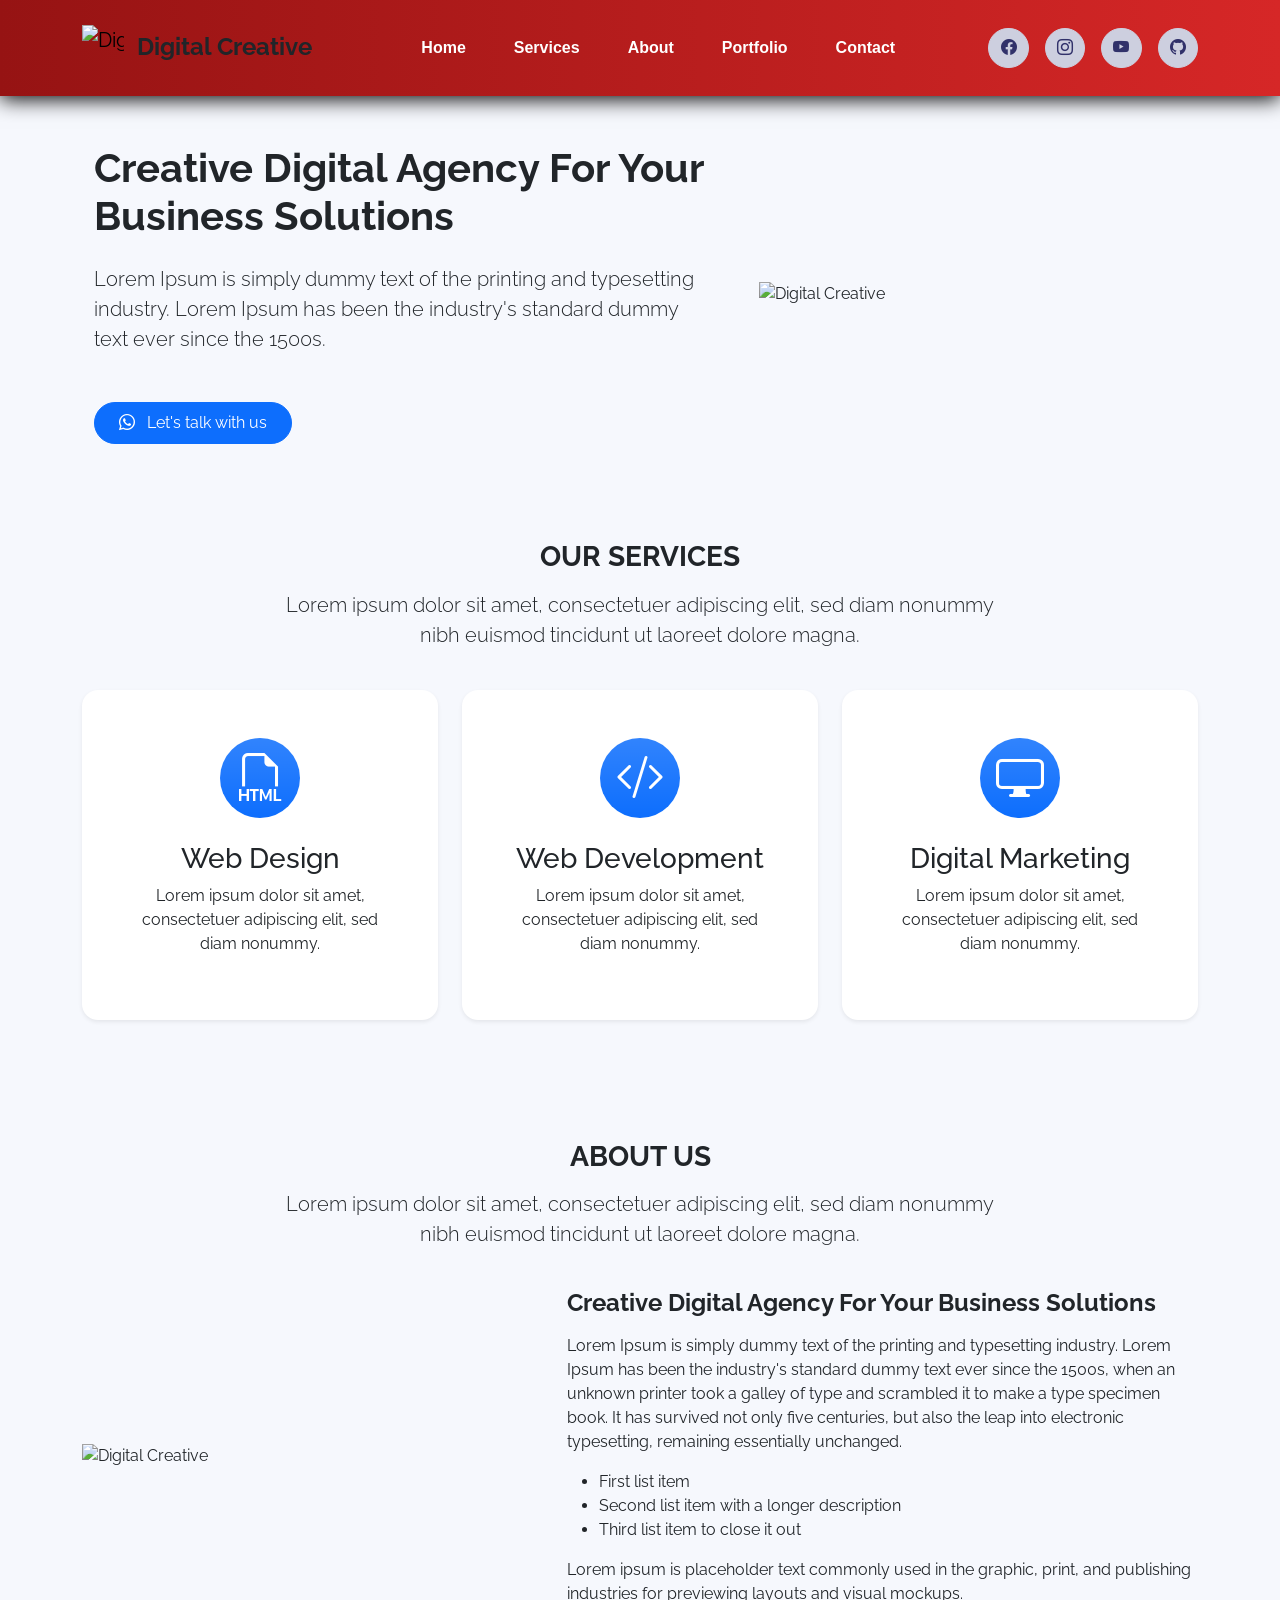
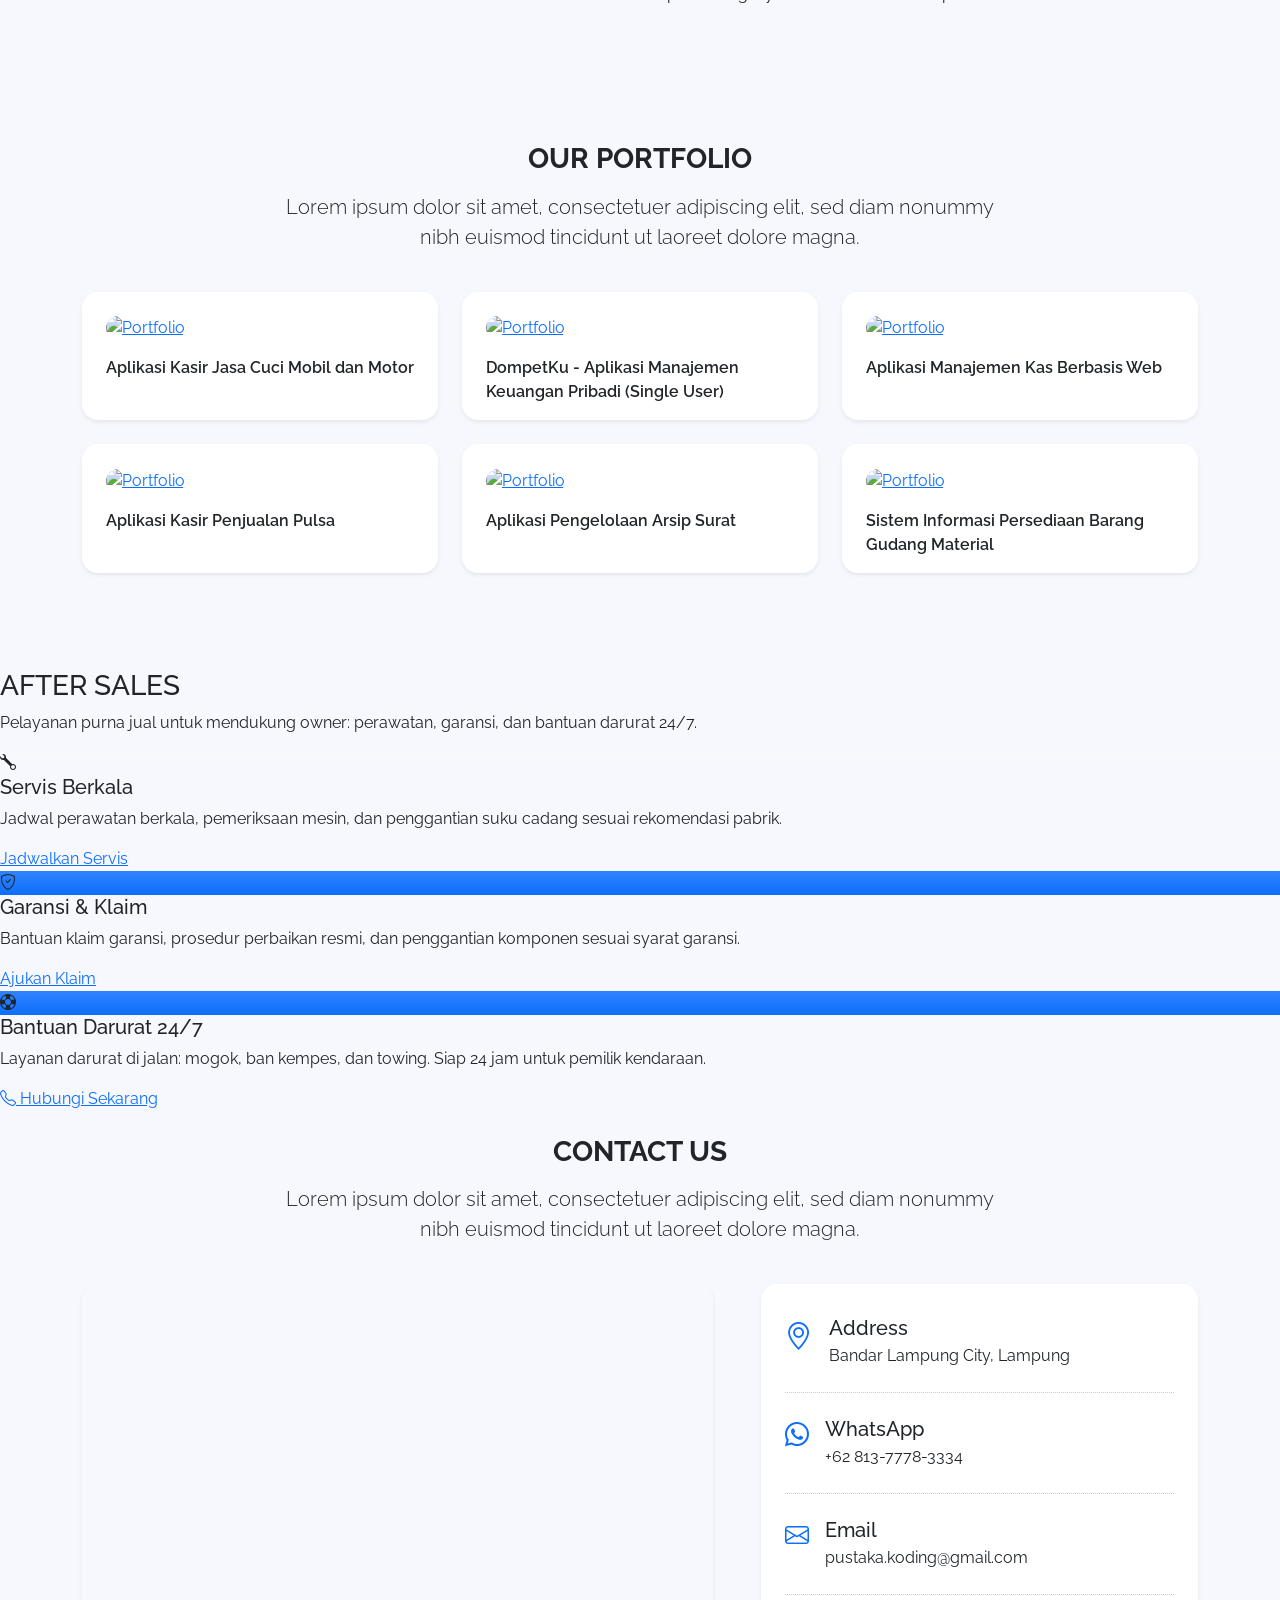
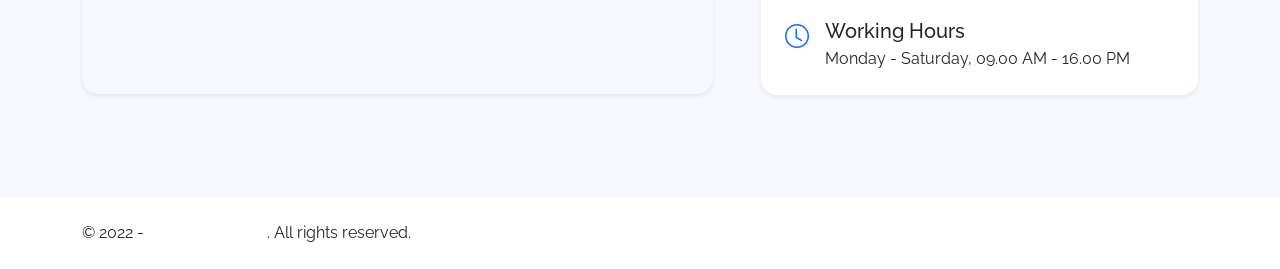
==== commit a940f037: "test merge" ====
--- a/index.html
+++ b/index.html
@@ -9,429 +9,374 @@
     <meta name="author" content="Indra Styawantoro">
 
     <!-- Title -->
-    <title>Honda Motor</title>
+    <title>Digital Creative</title>
 
     <!-- Favicon icon -->
-    <link rel="shortcut icon" href="assets/img/honda-seeklogo.ico" type="image/x-icon">
+    <link rel="shortcut icon" href="assets/img/favicon.ico" type="image/x-icon">
 
     <!-- Bootstrap CSS -->
-    <link href="https://cdn.jsdelivr.net/npm/bootstrap@5.2.3/dist/css/bootstrap.min.css" rel="stylesheet"
-        integrity="sha384-rbsA2VBKQhggwzxH7pPCaAqO46MgnOM80zW1RWuH61DGLwZJEdK2Kadq2F9CUG65" crossorigin="anonymous">
+    <link href="https://cdn.jsdelivr.net/npm/bootstrap@5.2.3/dist/css/bootstrap.min.css" rel="stylesheet" integrity="sha384-rbsA2VBKQhggwzxH7pPCaAqO46MgnOM80zW1RWuH61DGLwZJEdK2Kadq2F9CUG65" crossorigin="anonymous">
 
     <!-- Bootstrap Icons -->
     <link rel="stylesheet" href="https://cdn.jsdelivr.net/npm/bootstrap-icons@1.10.2/font/bootstrap-icons.css">
 
     <!-- Font -->
-    <link href="https://fonts.googleapis.com/css?family=Raleway:100,200,300,400,500,600,700,800,900&amp;display=swap"
-        rel="stylesheet">
+    <link href="https://fonts.googleapis.com/css?family=Raleway:100,200,300,400,500,600,700,800,900&amp;display=swap" rel="stylesheet">
 
     <!-- Custom Style -->
     <link rel="stylesheet" href="assets/css/style.css">
 </head>
 
 <body id="home" class="d-flex flex-column h-100">
-    
     <!-- Navbar -->
-    <nav class="navbar navbar-expand-lg navbar-light py-2 bg-nav">
+    <nav class="navbar navbar-expand-lg navbar-light py-4 bg-nav">
         <div class="container">
             <!-- Brand -->
-            <a class="navbar-brand" href="https://www.astra-honda.com">
-                <img src="assets/img/honda-seeklogo.png" alt="Honda" width="50" height="50"
-                    class="d-inline-block mt--2 me-2">
+            <a class="navbar-brand" href="https://pustakakoding.com">
+                <img src="assets/img/logo.svg" alt="Digital Creative" width="42" height="42" class="d-inline-block mt--2 me-2">
+                <span class="text-body fs-4 fw-bolder">Digital Creative</span>
             </a>
-            <div class="collapse navbar-collapse py-1 py-lg-1" id="navbarSupportedContent">
+            <button class="navbar-toggler" type="button" data-bs-toggle="collapse" data-bs-target="#navbarSupportedContent" aria-controls="navbarSupportedContent" aria-expanded="false" aria-label="Toggle navigation">
+                <span class="navbar-toggler-icon"></span>
+            </button>
+            <div class="collapse navbar-collapse py-3 py-lg-1" id="navbarSupportedContent">
                 <!-- Menu -->
-                <ul class="navbar-nav ms-auto mb-2 mb-lg-0">
-                    <li class="nav-item">
-                        <a class="nav-link mx-1" href="#home">Home</a>
-                    </li>
-                    <li class="nav-item">
-                        <a class="nav-link mx-1" href="#about">About</a>
-                    </li>
-                    <li class="nav-item">
-                        <a class="nav-link mx-1" href="#produk">Product</a>
-                    </li>
-                    <li class="nav-item dropdown">
-                        <a class="nav-link mx-1 dropdown-toggle" href="#ownership" role="button"
-                            data-bs-toggle="dropdown">Owner</a>
-                        <ul class="dropdown-menu">
-                            <li><a class="dropdown-item" href="#ownership">Profile</a></li>
-                            <li><a class="dropdown-item" href="#owner">Testimonials</a></li>
-                        </ul>
-                    </li>
-                    <li class="nav-item">
-                        <a class="nav-link mx-1" href="#promo">Promote</a>
-                    </li>
-                    <li class="nav-item">
-                        <a class="nav-link mx-1" href="#contact">Contact</a>
+                <ul class="navbar-nav mx-auto mb-2 mb-lg-0">
+                    <li class="nav-item">
+                        <a class="nav-link mx-3" href="#home">Home</a>
+                    </li>
+                    <li class="nav-item">
+                        <a class="nav-link mx-3" href="#services">Services</a>
+                    </li>
+                    <li class="nav-item">
+                        <a class="nav-link mx-3" href="#about">About</a>
+                    </li>
+                    <li class="nav-item">
+                        <a class="nav-link mx-3" href="#portfolio">Portfolio</a>
+                    </li>
+                    <li class="nav-item">
+                        <a class="nav-link mx-3" href="#contact">Contact</a>
                     </li>
                 </ul>
+                <!-- Social Media -->
+                <div class="d-flex mt-3 ms-3 mt-md-0 ms-md-0">
+                    <a href="https://facebook.com/pustaka.koding" target="_blank" class="btn btn-social-media me-3">
+                        <i class="bi bi-facebook"></i>
+                    </a>
+                    <a href="https://www.instagram.com/pustakakoding/" target="_blank" class="btn btn-social-media me-3">
+                        <i class="bi bi-instagram"></i>
+                    </a>
+                    <a href="https://www.youtube.com/channel/UCbgv9z5lRwtXX_lUZ5-x8Ew" target="_blank" class="btn btn-social-media me-3">
+                        <i class="bi bi-youtube"></i>
+                    </a>
+                    <a href="https://github.com/pustakakoding" target="_blank" class="btn btn-social-media">
+                        <i class="bi bi-github"></i>
+                    </a>
+                </div>
             </div>
         </div>
     </nav>
 
     <!-- Main Content -->
-    <section class="hero-section container py-2">
-        <div class="row g-4">
-
-            <!-- Banner utama -->
-            <div class="col-lg-20 mx-auto">
-                <div id="heroSlider" class="carousel slide" data-bs-ride="carousel">
-                    <div class="carousel-inner">
-                        <div class="carousel-item active">
-                            <img src="assets/img/main/homepage-banner-1366x573-copy-1-01122025-062202.webp"
-                                class="d-block w-100 rounded" alt="banner">
-                        </div>
-                        <div class="carousel-item active">
-                            <img src="assets/img/main/02-product-banner-1366x573-29102025-084531.webp"
-                                class="d-block w-100 rounded" alt="banner">
-                        </div>
-                        <div class="carousel-item active">
-                            <img src="assets/img/main/homepage-banner-1366x573-copy-13112025-090329.webp"
-                                class="d-block w-100 rounded" alt="banner">
-                        </div>
-                        <div class="carousel-item active">
-                            <img src="assets/img/main/home-banner-1366x573pxl-beat-street-24072025-054301.webp"
-                                class="d-block w-100 rounded" alt="banner">
-                        </div>
-                        <div class="carousel-item active">
-                            <img src="assets/img/main/fa-homepage-banner-stylo-1366x573px-r1-15082025-110052.webp"
-                                class="d-block w-100 rounded" alt="banner">
-                        </div>
-                    </div>
-
-                    <!-- Prev / Next -->
-                    <button class="carousel-control-prev" type="button" data-bs-target="#heroSlider"
-                        data-bs-slide="prev">
-                        <span class="carousel-control-prev-icon"></span>
-                    </button>
-                    <button class="carousel-control-next" type="button" data-bs-target="#heroSlider"
-                        data-bs-slide="next">
-                        <span class="carousel-control-next-icon"></span>
-                    </button>
-                </div>
-            </div>
-
-            <!-- 2 Konten -->
-            <div class="container mt-2">
-                <div class="row g-4 ">
-
-                    <!-- Promo 1 -->
-                    <div class="col-lg-4 col-md-6">
-                        <div class="promo-card p-4 rounded-1 shadow-sm">
-                            <h5 class="fw-bold">Promo Honda New CB150X</h5>
-                            <p>
-                                Dapatkan promo menarik untuk pembelian Honda New CB150X selama periode Januari 2025!
-                                Nikmati potongan harga spesial, cicilan ringan, dan bonus aksesoris eksklusif.
-                            </p>
-                            <a href="#" type="button" class="btn bg-owner">Selengkapnya</a>
-                        </div>
-                    </div>
-
-                    <!-- Promo 2 -->
-                    <div class="col-lg-4 col-md-6">
-                        <div class="promo-card p-4 rounded-1 shadow-sm">
-                            <h5 class="fw-bold">Promo Honda Beat Street</h5>
-                            <p>
-                                Promo spesial Honda Beat Street selama Januari 2025!
-                                Dapatkan DP ringan, cashback, dan tambahan aksesoris resmi Honda.
-                            </p>
-                            <a href="#" class="btn bg-owner">Selengkapnya</a>
-                        </div>
-                    </div>
-
-                    <div class="col-lg-4 col-md-6">
-                        <div class="promo-card p-4 rounded-1 shadow-sm">
-                            <h5 class="fw-bold">Promo Honda Beat Street</h5>
-                            <p>
-                                Promo spesial Honda Beat Street selama Januari 2025!
-                                Dapatkan DP ringan, cashback, dan tambahan aksesoris resmi Honda.
-                            </p>
-                            <a href="#" class="btn bg-owner">Selengkapnya</a>
-                        </div>
-                    </div>
-
-                </div>
-            </div>
-        </div>
-
-        <!-- Run Text -->
-        <div class="running-bar mt-3">
-            <div class="running-text">
-                🚀 Promo Spesial Akhir Tahun! Gratis Ongkir – Garansi Return/Refund – Diskon Hingga 50%! 🚀
-                Promo Spesial Akhir Tahun! Gratis Ongkir – Garansi Return/Refund – Diskon Hingga 50%! 🚀
-            </div>
-        </div>
-
-        </div>
-    </section>
-
-<!-- Pelayanan -->
-<section id="services" class="services-section py-5">
-    <div class="container text-center">
-
-        <div class="d-flex justify-content-center align-items-center gap-3 mb-2">
-            <img src="assets/img/logo honda.png" class="honda-logo" alt="Honda Logo">   
-            <h3 class="section-title fw-bold lh-2 mb-0">PELAYANAN</h3>
-        </div>        
-        <p class="lead text-light opacity-75 mb-5">ASTRA HONDA MOTOR MELAYANI SEPENUH HATI</p>
-
-        <div class="row g-4">
-
-            <!-- Layanan 1 -->
-            <div class="col-lg-4">
-                <div class="service-card fade-up">
-                    <div class="img-wrapper">
-                        <img src="assets/img/pelayanan1.jpg" class="service-img" alt="Penjualan Motor">
-                    </div>
-                    <h4 class="service-title mt-3">Penjualan Sepeda Motor</h4>
-                </div>
-            </div>
-
-            <!-- Layanan 2 -->
-            <div class="col-lg-4">
-                <div class="service-card fade-up">
-                    <div class="img-wrapper">
-                        <img src="assets/img/pelayanan 2.webp" class="service-img" alt="Servis Motor">
-                    </div>
-                    <h4 class="service-title mt-3">Servis Berkala</h4>
-                </div>
-            </div>
-
-            <!-- Layanan 3 -->
-            <div class="col-lg-4">
-                <div class="service-card fade-up">
-                    <div class="img-wrapper">
-                        <img src="assets/img/pelayanan 3.jpg" class="service-img" alt="Spare Part">
-                    </div>
-                    <h4 class="service-title mt-3">Spare Part</h4>
-                </div>
-            </div>
-
-        </div>
-    </div>
-</section>
-
-
-    <!-- About -->
-    <div id="about" class="about container text-center py-5">
-        <div class="row">
-            <div class="col-lg-8 mx-auto">
-                <h3 class="fw-bold lh-2 mb-3">ABOUT ME</h3>
-            </div>
-        </div>
-
-        <div class="row align-items-center text-start g-5 py-4">
-            <div class="col-lg-5">
-                <img src="assets/img/honda-seeklogo.png" width="300" height="300" class="d-block mx-lg-auto img-fluid"
-                    alt="Digital Creative" loading="lazy">
-            </div>
-            <div class="col-lg-7">
-                <h4 class="fw-bold lh-2 mb-3">PT Astra Honda Motor (AHM)</h4>
-                <p class="text-justify">Sepeda motor kini bukan hanya menjadi sarana transportasi produktif bagi
-                    masyarakat Indonesia. Sepeda motor sudah menjadi bagian dari hobi dan gaya hidup,
-                    bahkan bisa mengantarkan pada prestasi tertentu yang membanggakan. Untuk menemani masyarakat
-                    beraktivitas dan menggapai beragam mimpinya,
-                    PT Astra Honda Motor menghadirkan solusi mobilitas bagi masyarakat dengan produk dan layanan
-                    terbaik. Sejak pertama kali hadir di Indonesia,
-                    sepeda motor Honda selalu dicintai dan dipercaya menjadi partner berkendara masyarakat. Berbekal
-                    kepercayaan ini,
-                    PT Astra Honda Motor secara konsisten melakukan inovasi pada produk dan teknologinya, terus
-                    meningkatkan layanan di jaringan penjualan dan purna jual Honda,
-                    serta intens beraktivitas dan berkomunikasi dengan masyarakat melalui berbagai platform.</p>
-            </div>
-        </div>
-    </div>
-
-    <!-- Portfolio -->
-    <div id="portfolio" class="container text-center py-5">
-        <div class="row">
-            <div class="col-lg-8 mx-auto">
-                <h3 class="fw-bold lh-2 mb-3">OUR PORTFOLIO</h3>
-                <p class="lead">Lorem ipsum dolor sit amet, consectetuer adipiscing elit, sed diam nonummy nibh euismod
-                    tincidunt ut laoreet dolore magna.</p>
-            </div>
-        </div>
-
-        <div class="row text-start py-4">
-            <div class="col-lg-4 mb-4">
-                <div class="card h-100 border-0 rounded-4 shadow-sm">
-                    <div class="card-body p-4 pb-0">
-                        <div class="mb-3">
-                            <a href="https://pustakakoding.com/project-php-detail-aplikasi-kasir-jasa-cuci-mobil-dan-motor"
-                                target="_blank">
-                                <img src="assets/img/portfolio/pustakakoding-aplikasi-kasir-jasa-cuci-mobil-dan-motor.jpg"
-                                    alt="Portfolio" class="card-img-top img-fluid rounded-4">
-                            </a>
-                        </div>
-                        <p class="fw-semibold">Aplikasi Kasir Jasa Cuci Mobil dan Motor</p>
-                    </div>
-                </div>
-            </div>
-            <div class="col-lg-4 mb-4">
-                <div class="card h-100 border-0 rounded-4 shadow-sm">
-                    <div class="card-body p-4 pb-0">
-                        <div class="mb-3">
-                            <a href="https://pustakakoding.com/project-php-detail-aplikasi-manajemen-keuangan-pribadi-single-user"
-                                target="_blank">
-                                <img src="assets/img/portfolio/pustakakoding-aplikasi-manajemen-keuangan-pribadi-single-user.jpg"
-                                    alt="Portfolio" class="card-img-top img-fluid rounded-4">
-                            </a>
-                        </div>
-                        <p class="fw-semibold">DompetKu - Aplikasi Manajemen Keuangan Pribadi (Single User)</p>
-                    </div>
-                </div>
-            </div>
-            <div class="col-lg-4 mb-4">
-                <div class="card h-100 border-0 rounded-4 shadow-sm">
-                    <div class="card-body p-4 pb-0">
-                        <div class="mb-3">
-                            <a href="https://pustakakoding.com/project-php-detail-aplikasi-manajemen-kas-berbasis-web"
-                                target="_blank">
-                                <img src="assets/img/portfolio/pustakakoding-aplikasi-manajemen-kas-berbasis-web.jpg"
-                                    alt="Portfolio" class="card-img-top img-fluid rounded-4">
-                            </a>
-                        </div>
-                        <p class="fw-semibold">Aplikasi Manajemen Kas Berbasis Web</p>
-                    </div>
-                </div>
-            </div>
-            <div class="col-lg-4 mb-4">
-                <div class="card h-100 border-0 rounded-4 shadow-sm">
-                    <div class="card-body p-4 pb-0">
-                        <div class="mb-3">
-                            <a href="https://pustakakoding.com/project-php-detail-aplikasi-kasir-penjualan-pulsa"
-                                target="_blank">
-                                <img src="assets/img/portfolio/pustakakoding-aplikasi-kasir-penjualan-pulsa.jpg"
-                                    alt="Portfolio" class="card-img-top img-fluid rounded-4">
-                            </a>
-                        </div>
-                        <p class="fw-semibold">Aplikasi Kasir Penjualan Pulsa</p>
-                    </div>
-                </div>
-            </div>
-            <div class="col-lg-4 mb-4">
-                <div class="card h-100 border-0 rounded-4 shadow-sm">
-                    <div class="card-body p-4 pb-0">
-                        <div class="mb-3">
-                            <a href="https://pustakakoding.com/project-php-detail-aplikasi-pengelolaan-arsip-surat"
-                                target="_blank">
-                                <img src="assets/img/portfolio/pustakakoding-aplikasi-pengelolaan-arsip-surat.jpg"
-                                    alt="Portfolio" class="card-img-top img-fluid rounded-4">
-                            </a>
-                        </div>
-                        <p class="fw-semibold">Aplikasi Pengelolaan Arsip Surat</p>
-                    </div>
-                </div>
-            </div>
-            <div class="col-lg-4 mb-4">
-                <div class="card h-100 border-0 rounded-4 shadow-sm">
-                    <div class="card-body p-4 pb-0">
-                        <div class="mb-3">
-                            <a href="https://pustakakoding.com/project-php-detail-sistem-informasi-persediaan-barang-gudang-material"
-                                target="_blank">
-                                <img src="assets/img/portfolio/pustakakoding-sistem-informasi-persediaan-barang-gudang-material.jpg"
-                                    alt="Portfolio" class="card-img-top img-fluid rounded-4">
-                            </a>
-                        </div>
-                        <p class="fw-semibold">Sistem Informasi Persediaan Barang Gudang Material</p>
-                    </div>
-                </div>
-            </div>
-        </div>
-    </div>
-
-    <!-- Contact -->
-    <div id="contact" class="container text-center pt-4 pb-5">
-        <div class="row">
-            <div class="col-lg-8 mx-auto">
-                <h3 class="fw-bold lh-2 mb-3">CONTACT US</h3>
-                <p class="lead">Lorem ipsum dolor sit amet, consectetuer adipiscing elit, sed diam nonummy nibh euismod
-                    tincidunt ut laoreet dolore magna.</p>
-            </div>
-        </div>
-
-        <div class="row align-items-start text-start g-5 pt-4 pb-5">
-            <div class="col-lg-7">
-                <iframe
-                    src="https://www.google.com/maps/embed?pb=!1m18!1m12!1m3!1d3957.1980061584213!2d110.49648507482493!3d-7.33164587210824!2m3!1f0!2f0!3f0!3m2!1i1024!2i768!4f13.1!3m3!1m2!1s0x2e7a783610746a29%3A0x7788ea3f7a0fe9a3!2sAstra%20Motor%20Salatiga!5e0!3m2!1sid!2sid!4v1763989780891!5m2!1sid!2sid"
-                    class="rounded-4 shadow-sm" width="100%" height="410" style="border:0;" allowfullscreen=""
-                    loading="lazy" referrerpolicy="no-referrer-when-downgrade">
-                </iframe>
-            </div>
-            <div class="col-lg-5">
-                <div class="card h-100 border-0 rounded-4 shadow-sm">
-                    <div class="card-body p-4 pb-0">
-                        <div class="d-flex py-2">
-                            <div class="flex-shrink-0">
-                                <i class="bi bi-geo-alt text-primary fs-3"></i>
-                            </div>
-                            <div class="flex-grow-1 ms-3">
-                                <h5 class="mb-1">Alamat</h5>
-                                <p>JL. Brigadir Jenderal Sudiarto No.20-21, Mangunsari, Kec. Sidomukti, Kota Salatiga,
-                                    Jawa
-                                    Tengah 50721, Salatiga</p>
-                            </div>
-                        </div>
-                        <hr class="hr-dotted mt-0">
-                        <div class="d-flex py-2">
-                            <div class="flex-shrink-0">
-                                <i class="bi bi-whatsapp text-primary fs-4"></i>
-                            </div>
-                            <div class="flex-grow-1 ms-3">
-                                <h5 class="mb-1">WhatsApp</h5>
-                                <p>+62 813-7778-3334</p>
-                            </div>
-                        </div>
-                        <hr class="hr-dotted mt-0">
-                        <div class="d-flex py-2">
-                            <div class="flex-shrink-0">
-                                <i class="bi bi-instagram text-primary fs-4"></i>
-                            </div>
-                            <div class="flex-grow-1 ms-3">
-                                <h5 class="mb-1">Instagram</h5>
-                                <a href="https://www.instagram.com/astramotor_salatiga/">Kunjungi Kami disini</a>
-                            </div>
-                        </div>
-                        <hr class="hr-dotted mt-0">
-                        <div class="d-flex py-2">
-                            <div class="flex-shrink-0">
-                                <i class="bi bi-clock text-primary fs-4"></i>
-                            </div>
-                            <div class="flex-grow-1 ms-3">
-                                <h5 class="mb-1">Jam Kerja</h5>
-                                <p>Senin - Sabtu, 08.00 AM - 16.00 PM</p>
-                            </div>
-                        </div>
-                    </div>
-                </div>
-            </div>
-        </div>
-    </div>
+    <main class="flex-shrink-0">
+        <!-- Heroes -->
+        <div class="container col-xxl-8 px-4 py-5">
+            <div class="row flex-lg-row-reverse align-items-center g-5">
+                <div class="col-lg-5">
+                    <img src="assets/img/heroes.svg" class="d-block mx-lg-auto img-fluid" alt="Digital Creative" loading="lazy">
+                </div>
+                <div class="col-lg-7">
+                    <h1 class="fw-bold lh-2 mb-4">Creative Digital Agency For Your Business Solutions</h1>
+                    <p class="lead mb-5">Lorem Ipsum is simply dummy text of the printing and typesetting industry. Lorem Ipsum has been the industry's standard dummy text ever since the 1500s.</p>
+                    <div class="d-grid gap-2 d-md-flex justify-content-md-start">
+                        <a href="https://api.whatsapp.com/send?phone=6281377783334&text=Assalamualaikum.." class="btn btn-primary rounded-pill px-4 py-2"><i class="bi bi-whatsapp me-2"></i> Let's talk with us</a>
+                    </div>
+                </div>
+            </div>
+        </div>
+
+        <!-- Services -->
+        <div id="services" class="container text-center py-5">
+            <div class="row">
+                <div class="col-lg-8 mx-auto">
+                    <h3 class="fw-bold lh-2 mb-3">OUR SERVICES</h3>
+                    <p class="lead">Lorem ipsum dolor sit amet, consectetuer adipiscing elit, sed diam nonummy nibh euismod tincidunt ut laoreet dolore magna.</p>
+                </div>
+            </div>
+
+            <div class="row py-4">
+                <div class="col-lg-4 mb-4 mb-lg-0">
+                    <div class="card border-0 rounded-4 shadow-sm">
+                        <div class="card-body p-3 p-sm-5">
+                            <div class="feature-icon-1 bg-primary bg-gradient mb-4">
+                                <i class="bi-filetype-html"></i>
+                            </div>
+                            <h3>Web Design</h3>
+                            <p>Lorem ipsum dolor sit amet, consectetuer adipiscing elit, sed diam nonummy.</p>
+                        </div>
+                    </div>
+                </div>
+                <div class="col-lg-4 mb-4 mb-lg-0">
+                    <div class="card border-0 rounded-4 shadow-sm">
+                        <div class="card-body p-3 p-sm-5">
+                            <div class="feature-icon-1 bg-primary bg-gradient mb-4">
+                                <i class="bi-code-slash"></i>
+                            </div>
+                            <h3>Web Development</h3>
+                            <p>Lorem ipsum dolor sit amet, consectetuer adipiscing elit, sed diam nonummy.</p>
+                        </div>
+                    </div>
+                </div>
+                <div class="col-lg-4 mb-4 mb-lg-0">
+                    <div class="card border-0 rounded-4 shadow-sm">
+                        <div class="card-body p-3 p-sm-5">
+                            <div class="feature-icon-1 bg-primary bg-gradient mb-4">
+                                <i class="bi-display"></i>
+                            </div>
+                            <h3>Digital Marketing</h3>
+                            <p>Lorem ipsum dolor sit amet, consectetuer adipiscing elit, sed diam nonummy.</p>
+                        </div>
+                    </div>
+                </div>
+            </div>
+        </div>
+
+        <!-- About -->
+        <div id="about" class="container text-center py-5">
+            <div class="row">
+                <div class="col-lg-8 mx-auto">
+                    <h3 class="fw-bold lh-2 mb-3">ABOUT US</h3>
+                    <p class="lead">Lorem ipsum dolor sit amet, consectetuer adipiscing elit, sed diam nonummy nibh euismod tincidunt ut laoreet dolore magna.</p>
+                </div>
+            </div>
+
+            <div class="row align-items-center text-start g-5 py-4">
+                <div class="col-lg-5">
+                    <img src="assets/img/about.svg" class="d-block mx-lg-auto img-fluid" alt="Digital Creative" loading="lazy">
+                </div>
+                <div class="col-lg-7">
+                    <h4 class="fw-bold lh-2 mb-3">Creative Digital Agency For Your Business Solutions</h4>
+                    <p>Lorem Ipsum is simply dummy text of the printing and typesetting industry. Lorem Ipsum has been the industry's standard dummy text ever since the 1500s, when an unknown printer took a galley of type and scrambled it to make a type specimen book. It has survived not only five centuries, but also the leap into electronic typesetting, remaining essentially unchanged.</p>
+                    <ul>
+                        <li>First list item</li>
+                        <li>Second list item with a longer description</li>
+                        <li>Third list item to close it out</li>
+                    </ul>
+                    <p>Lorem ipsum is placeholder text commonly used in the graphic, print, and publishing industries for previewing layouts and visual mockups.</p>
+                </div>
+            </div>
+        </div>
+
+        <!-- Portfolio -->
+        <div id="portfolio" class="container text-center py-5">
+            <div class="row">
+                <div class="col-lg-8 mx-auto">
+                    <h3 class="fw-bold lh-2 mb-3">OUR PORTFOLIO</h3>
+                    <p class="lead">Lorem ipsum dolor sit amet, consectetuer adipiscing elit, sed diam nonummy nibh euismod tincidunt ut laoreet dolore magna.</p>
+                </div>
+            </div>
+
+            <div class="row text-start py-4">
+                <div class="col-lg-4 mb-4">
+                    <div class="card h-100 border-0 rounded-4 shadow-sm">
+                        <div class="card-body p-4 pb-0">
+                            <div class="mb-3">
+                                <a href="https://pustakakoding.com/project-php-detail-aplikasi-kasir-jasa-cuci-mobil-dan-motor" target="_blank">
+                                    <img src="assets/img/portfolio/pustakakoding-aplikasi-kasir-jasa-cuci-mobil-dan-motor.jpg" alt="Portfolio" class="card-img-top img-fluid rounded-4">
+                                </a>
+                            </div>
+                            <p class="fw-semibold">Aplikasi Kasir Jasa Cuci Mobil dan Motor</p>
+                        </div>
+                    </div>
+                </div>
+                <div class="col-lg-4 mb-4">
+                    <div class="card h-100 border-0 rounded-4 shadow-sm">
+                        <div class="card-body p-4 pb-0">
+                            <div class="mb-3">
+                                <a href="https://pustakakoding.com/project-php-detail-aplikasi-manajemen-keuangan-pribadi-single-user" target="_blank">
+                                    <img src="assets/img/portfolio/pustakakoding-aplikasi-manajemen-keuangan-pribadi-single-user.jpg" alt="Portfolio" class="card-img-top img-fluid rounded-4">
+                                </a>
+                            </div>
+                            <p class="fw-semibold">DompetKu - Aplikasi Manajemen Keuangan Pribadi (Single User)</p>
+                        </div>
+                    </div>
+                </div>
+                <div class="col-lg-4 mb-4">
+                    <div class="card h-100 border-0 rounded-4 shadow-sm">
+                        <div class="card-body p-4 pb-0">
+                            <div class="mb-3">
+                                <a href="https://pustakakoding.com/project-php-detail-aplikasi-manajemen-kas-berbasis-web" target="_blank">
+                                    <img src="assets/img/portfolio/pustakakoding-aplikasi-manajemen-kas-berbasis-web.jpg" alt="Portfolio" class="card-img-top img-fluid rounded-4">
+                                </a>
+                            </div>
+                            <p class="fw-semibold">Aplikasi Manajemen Kas Berbasis Web</p>
+                        </div>
+                    </div>
+                </div>
+                <div class="col-lg-4 mb-4">
+                    <div class="card h-100 border-0 rounded-4 shadow-sm">
+                        <div class="card-body p-4 pb-0">
+                            <div class="mb-3">
+                                <a href="https://pustakakoding.com/project-php-detail-aplikasi-kasir-penjualan-pulsa" target="_blank">
+                                    <img src="assets/img/portfolio/pustakakoding-aplikasi-kasir-penjualan-pulsa.jpg" alt="Portfolio" class="card-img-top img-fluid rounded-4">
+                                </a>
+                            </div>
+                            <p class="fw-semibold">Aplikasi Kasir Penjualan Pulsa</p>
+                        </div>
+                    </div>
+                </div>
+                <div class="col-lg-4 mb-4">
+                    <div class="card h-100 border-0 rounded-4 shadow-sm">
+                        <div class="card-body p-4 pb-0">
+                            <div class="mb-3">
+                                <a href="https://pustakakoding.com/project-php-detail-aplikasi-pengelolaan-arsip-surat" target="_blank">
+                                    <img src="assets/img/portfolio/pustakakoding-aplikasi-pengelolaan-arsip-surat.jpg" alt="Portfolio" class="card-img-top img-fluid rounded-4">
+                                </a>
+                            </div>
+                            <p class="fw-semibold">Aplikasi Pengelolaan Arsip Surat</p>
+                        </div>
+                    </div>
+                </div>
+                <div class="col-lg-4 mb-4">
+                    <div class="card h-100 border-0 rounded-4 shadow-sm">
+                        <div class="card-body p-4 pb-0">
+                            <div class="mb-3">
+                                <a href="https://pustakakoding.com/project-php-detail-sistem-informasi-persediaan-barang-gudang-material" target="_blank">
+                                    <img src="assets/img/portfolio/pustakakoding-sistem-informasi-persediaan-barang-gudang-material.jpg" alt="Portfolio" class="card-img-top img-fluid rounded-4">
+                                </a>
+                            </div>
+                            <p class="fw-semibold">Sistem Informasi Persediaan Barang Gudang Material</p>
+                        </div>
+                    </div>
+                </div>
+            </div>
+        </div>
+        
+        <!--ownership-->
+        <div id="ownership" class="ownership-container">
+            <div class="ownership-header">
+                <div class="ownership-header-content">
+                    <h3 class="ownership-title">AFTER SALES</h3>
+                    <p class="ownership-subtitle">Pelayanan purna jual untuk mendukung owner: perawatan, garansi, dan bantuan darurat 24/7.</p>
+                </div>
+            </div>
+
+            <div class="ownership-cards">
+                <div class="ownership-card">
+                    <div class="ownership-card-content">
+                        <div class="ownership-icon bg-icon bg-gradient">
+                            <i class="bi bi-wrench"></i>
+                        </div>
+                        <h5 class="ownership-card-title">Servis Berkala</h5>
+                        <p class="ownership-card-text">Jadwal perawatan berkala, pemeriksaan mesin, dan penggantian suku cadang sesuai rekomendasi pabrik.</p>
+                        <a href="#contact" class="ownership-btn">Jadwalkan Servis</a>
+                    </div>
+                </div>
+
+                
+                <div class="ownership-card">
+                    <div class="ownership-card-content">
+                        <div class="ownership-icon bg-primary bg-gradient">
+                            <i class="bi bi-shield-check"></i>
+                        </div>
+                        <h5 class="ownership-card-title">Garansi & Klaim</h5>
+                        <p class="ownership-card-text">Bantuan klaim garansi, prosedur perbaikan resmi, dan penggantian komponen sesuai syarat garansi.</p>
+                        <a href="#contact" class="ownership-btn">Ajukan Klaim</a>
+                    </div>
+                </div>
+
+                <div class="ownership-card">
+                    <div class="ownership-card-content">
+                        <div class="ownership-icon bg-primary bg-gradient">
+                            <i class="bi bi-life-preserver"></i>
+                        </div>
+                        <h5 class="ownership-card-title">Bantuan Darurat 24/7</h5>
+                        <p class="ownership-card-text">Layanan darurat di jalan: mogok, ban kempes, dan towing. Siap 24 jam untuk pemilik kendaraan.</p>
+                        <a href="tel:+6281377783334" class="ownership-btn"><i class="bi bi-telephone"></i> Hubungi Sekarang</a>
+                    </div>
+                </div>
+            </div>
+        </div>
+
+        <!-- Contact -->
+        <div id="contact" class="container text-center pt-4 pb-5">
+            <div class="row">
+                <div class="col-lg-8 mx-auto">
+                    <h3 class="fw-bold lh-2 mb-3">CONTACT US</h3>
+                    <p class="lead">Lorem ipsum dolor sit amet, consectetuer adipiscing elit, sed diam nonummy nibh euismod tincidunt ut laoreet dolore magna.</p>
+                </div>
+            </div>
+
+            <div class="row align-items-start text-start g-5 pt-4 pb-5">
+                <div class="col-lg-7">
+                    <iframe src="https://www.google.com/maps/embed?pb=!1m18!1m12!1m3!1d127101.59148701998!2d105.19743545987781!3d-5.428404621346565!2m3!1f0!2f0!3f0!3m2!1i1024!2i768!4f13.1!3m3!1m2!1s0x2e40dbcabf21b51f%3A0xdcb06324bff3cb9e!2sBandar%20Lampung%20City%2C%20Lampung!5e0!3m2!1sen!2sid!4v1670074127117!5m2!1sen!2sid" class="rounded-4 shadow-sm" width="100%" height="410" style="border:0;" allowfullscreen="" loading="lazy" referrerpolicy="no-referrer-when-downgrade"></iframe>
+                </div>
+                <div class="col-lg-5">
+                    <div class="card h-100 border-0 rounded-4 shadow-sm">
+                        <div class="card-body p-4 pb-0">
+                            <div class="d-flex py-2">
+                                <div class="flex-shrink-0">
+                                    <i class="bi bi-geo-alt text-primary fs-3"></i>
+                                </div>
+                                <div class="flex-grow-1 ms-3">
+                                    <h5 class="mb-1">Address</h5>
+                                    <p>Bandar Lampung City, Lampung</p>
+                                </div>
+                            </div>
+                            <hr class="hr-dotted mt-0">
+                            <div class="d-flex py-2">
+                                <div class="flex-shrink-0">
+                                    <i class="bi bi-whatsapp text-primary fs-4"></i>
+                                </div>
+                                <div class="flex-grow-1 ms-3">
+                                    <h5 class="mb-1">WhatsApp</h5>
+                                    <p>+62 813-7778-3334</p>
+                                </div>
+                            </div>
+                            <hr class="hr-dotted mt-0">
+                            <div class="d-flex py-2">
+                                <div class="flex-shrink-0">
+                                    <i class="bi bi-envelope text-primary fs-4"></i>
+                                </div>
+                                <div class="flex-grow-1 ms-3">
+                                    <h5 class="mb-1">Email</h5>
+                                    <p>pustaka.koding@gmail.com</p>
+                                </div>
+                            </div>
+                            <hr class="hr-dotted mt-0">
+                            <div class="d-flex py-2">
+                                <div class="flex-shrink-0">
+                                    <i class="bi bi-clock text-primary fs-4"></i>
+                                </div>
+                                <div class="flex-grow-1 ms-3">
+                                    <h5 class="mb-1">Working Hours</h5>
+                                    <p>Monday - Saturday, 09.00 AM - 16.00 PM</p>
+                                </div>
+                            </div>
+                        </div>
+                    </div>
+                </div>
+            </div>
+        </div>
     </main>
 
     <!-- Footer -->
-    <footer class="footer mt-auto py-4">
+    <footer class="footer mt-auto py-4 bg-white">
         <div class="container">
             <div class="d-flex flex-column flex-md-row align-items-center align-items-md-left text-body">
-                <div class="copyright text-white mb-2 mb-md-0">
-                    &copy; 2025 - <a href="https://www.astra-honda.com/" target="_blank" class="fw-bolder">Honda
-                        Salatiga</a>. All rights reserved.
-                </div>
-                <div class="link ms-md-auto text-white">
-                    <a href="https://www.astra-honda.com/" target="_blank">Terms & Conditions</a>
+                <div class="copyright text-center mb-2 mb-md-0">
+                    &copy; 2022 - <a href="https://pustakakoding.com/" target="_blank" class="fw-bolder">Pustaka Koding</a>. All rights reserved.
+                </div>
+                <div class="link ms-md-auto">
+                    <a href="https://pustakakoding.com/" target="_blank">Terms & Conditions</a>
                 </div>
             </div>
         </div>
     </footer>
 
     <!-- Popper and Bootstrap JS -->
-    <script src="https://cdn.jsdelivr.net/npm/@popperjs/core@2.11.6/dist/umd/popper.min.js"
-        integrity="sha384-oBqDVmMz9ATKxIep9tiCxS/Z9fNfEXiDAYTujMAeBAsjFuCZSmKbSSUnQlmh/jp3"
-        crossorigin="anonymous"></script>
-    <script src="https://cdn.jsdelivr.net/npm/bootstrap@5.2.3/dist/js/bootstrap.min.js"
-        integrity="sha384-cuYeSxntonz0PPNlHhBs68uyIAVpIIOZZ5JqeqvYYIcEL727kskC66kF92t6Xl2V"
-        crossorigin="anonymous"></script>
+    <script src="https://cdn.jsdelivr.net/npm/@popperjs/core@2.11.6/dist/umd/popper.min.js" integrity="sha384-oBqDVmMz9ATKxIep9tiCxS/Z9fNfEXiDAYTujMAeBAsjFuCZSmKbSSUnQlmh/jp3" crossorigin="anonymous"></script>
+    <script src="https://cdn.jsdelivr.net/npm/bootstrap@5.2.3/dist/js/bootstrap.min.js" integrity="sha384-cuYeSxntonz0PPNlHhBs68uyIAVpIIOZZ5JqeqvYYIcEL727kskC66kF92t6Xl2V" crossorigin="anonymous"></script>
 </body>
 
 </html>
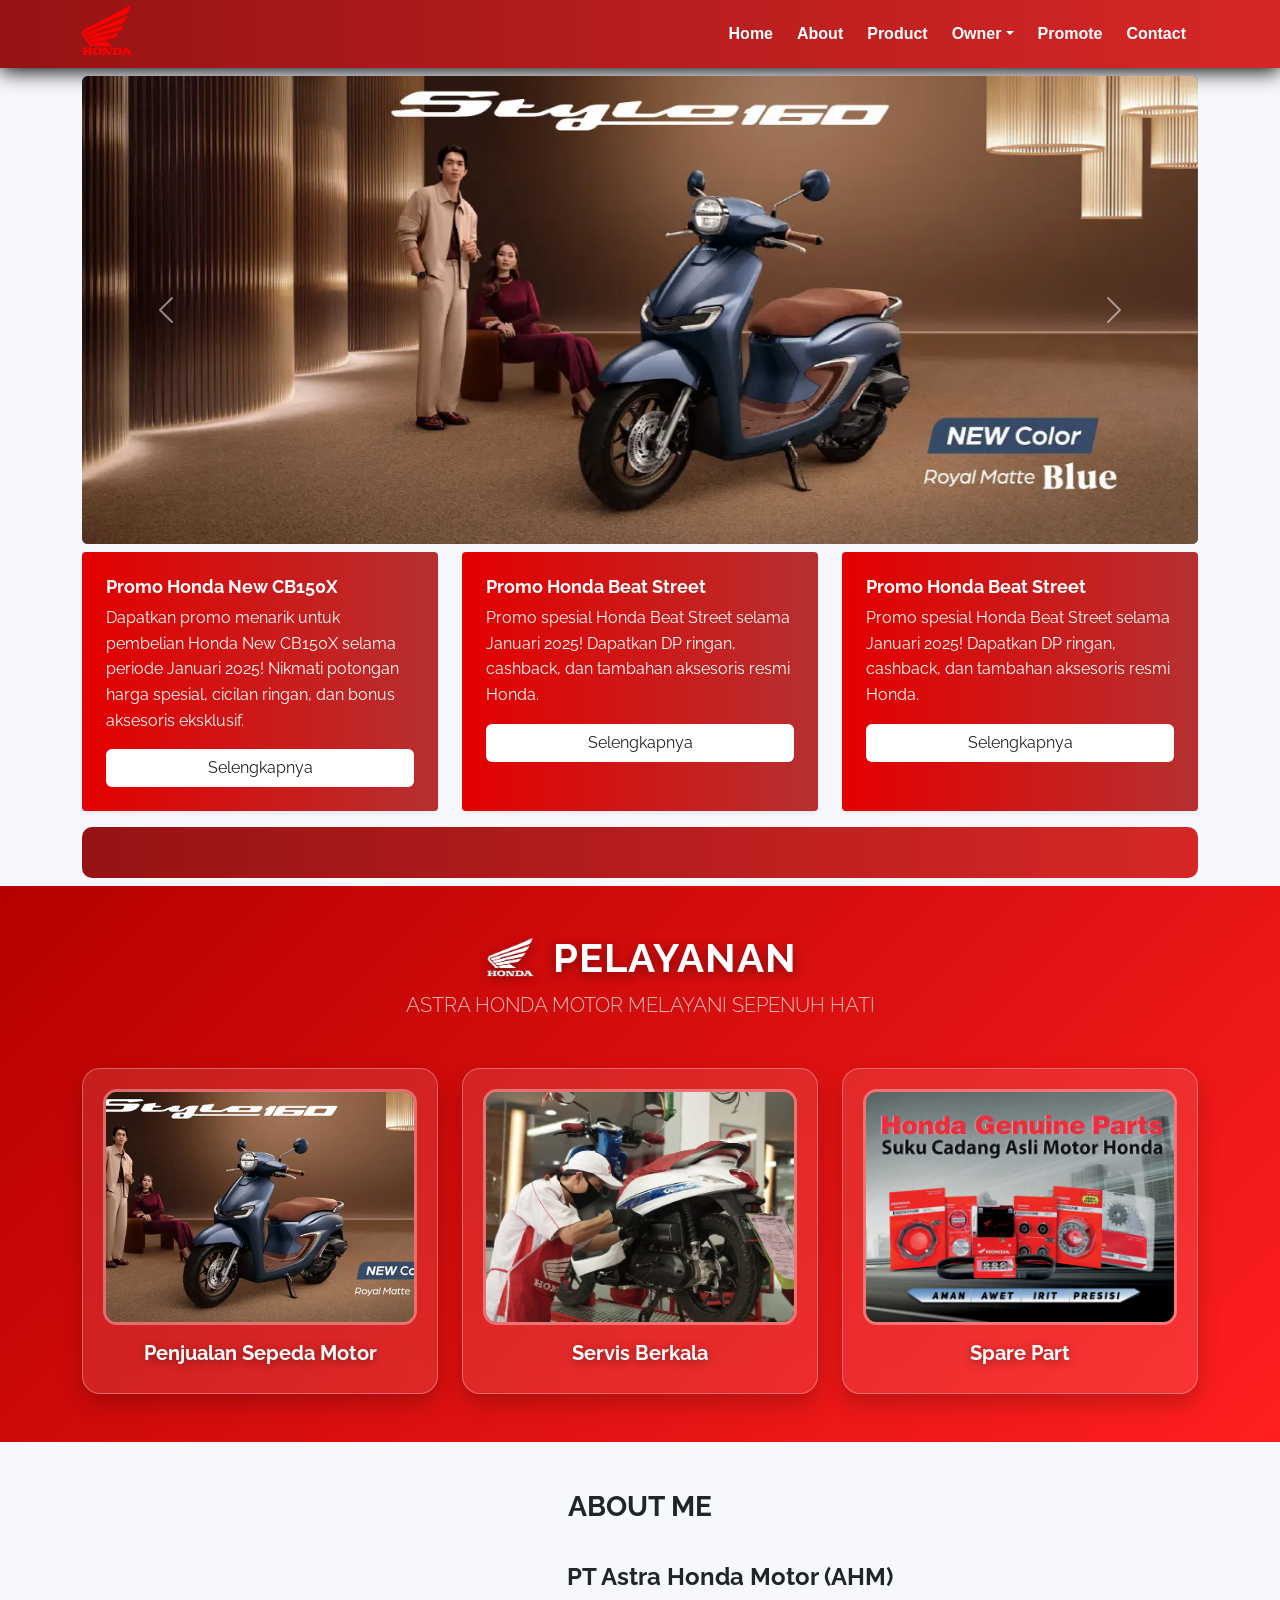
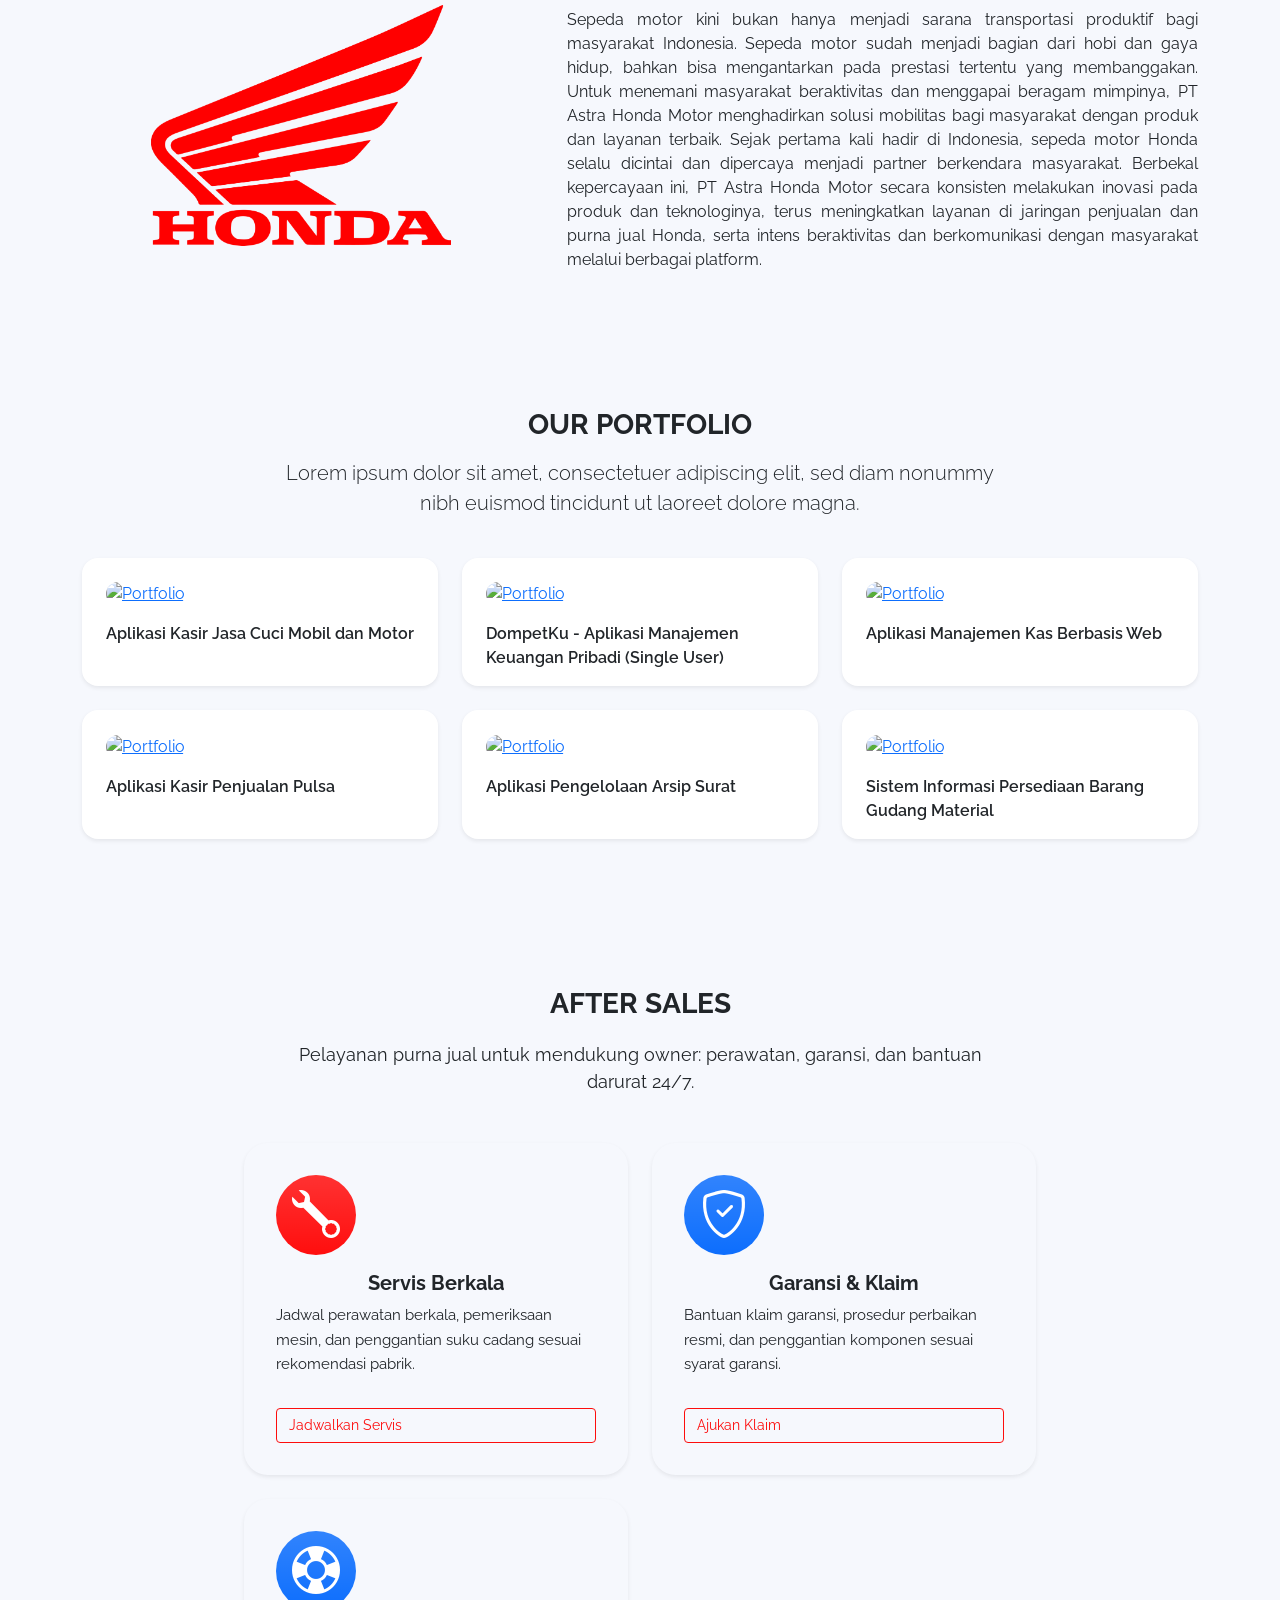
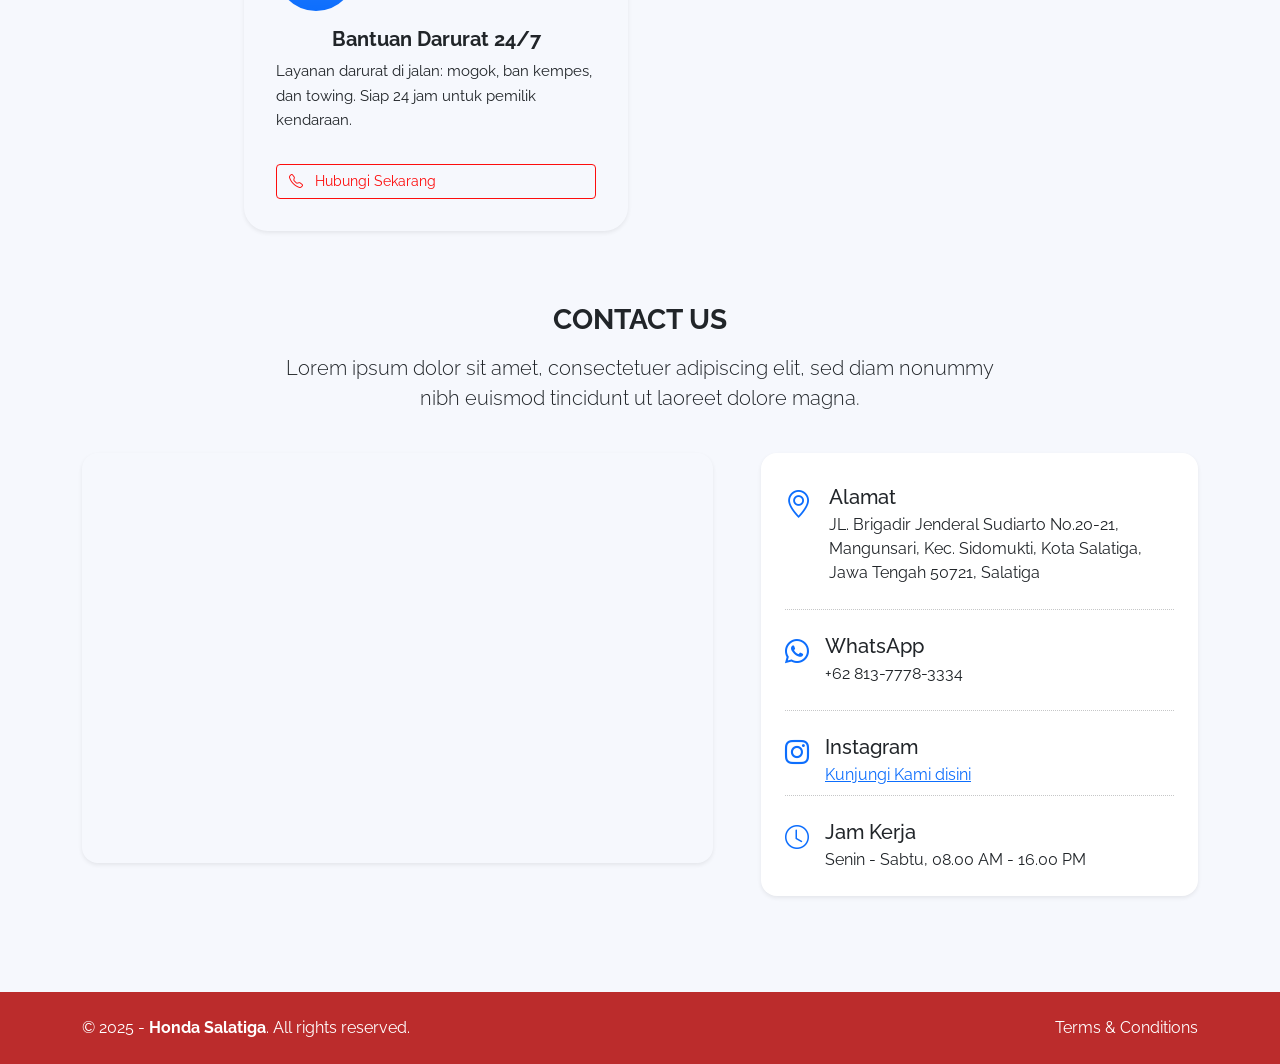
==== commit 7813e98d: "update fixing bug" ====
--- a/index.html
+++ b/index.html
@@ -9,251 +9,339 @@
     <meta name="author" content="Indra Styawantoro">
 
     <!-- Title -->
-    <title>Digital Creative</title>
+    <title>Honda Motor</title>
 
     <!-- Favicon icon -->
-    <link rel="shortcut icon" href="assets/img/favicon.ico" type="image/x-icon">
+    <link rel="shortcut icon" href="assets/img/honda-seeklogo.ico" type="image/x-icon">
 
     <!-- Bootstrap CSS -->
-    <link href="https://cdn.jsdelivr.net/npm/bootstrap@5.2.3/dist/css/bootstrap.min.css" rel="stylesheet" integrity="sha384-rbsA2VBKQhggwzxH7pPCaAqO46MgnOM80zW1RWuH61DGLwZJEdK2Kadq2F9CUG65" crossorigin="anonymous">
+    <link href="https://cdn.jsdelivr.net/npm/bootstrap@5.2.3/dist/css/bootstrap.min.css" rel="stylesheet"
+        integrity="sha384-rbsA2VBKQhggwzxH7pPCaAqO46MgnOM80zW1RWuH61DGLwZJEdK2Kadq2F9CUG65" crossorigin="anonymous">
 
     <!-- Bootstrap Icons -->
     <link rel="stylesheet" href="https://cdn.jsdelivr.net/npm/bootstrap-icons@1.10.2/font/bootstrap-icons.css">
 
     <!-- Font -->
-    <link href="https://fonts.googleapis.com/css?family=Raleway:100,200,300,400,500,600,700,800,900&amp;display=swap" rel="stylesheet">
+    <link href="https://fonts.googleapis.com/css?family=Raleway:100,200,300,400,500,600,700,800,900&amp;display=swap"
+        rel="stylesheet">
 
     <!-- Custom Style -->
     <link rel="stylesheet" href="assets/css/style.css">
 </head>
 
 <body id="home" class="d-flex flex-column h-100">
+    
     <!-- Navbar -->
-    <nav class="navbar navbar-expand-lg navbar-light py-4 bg-nav">
+    <nav class="navbar navbar-expand-lg navbar-light py-2 bg-nav">
         <div class="container">
             <!-- Brand -->
-            <a class="navbar-brand" href="https://pustakakoding.com">
-                <img src="assets/img/logo.svg" alt="Digital Creative" width="42" height="42" class="d-inline-block mt--2 me-2">
-                <span class="text-body fs-4 fw-bolder">Digital Creative</span>
+            <a class="navbar-brand" href="https://www.astra-honda.com">
+                <img src="assets/img/honda-seeklogo.png" alt="Honda" width="50" height="50"
+                    class="d-inline-block mt--2 me-2">
             </a>
-            <button class="navbar-toggler" type="button" data-bs-toggle="collapse" data-bs-target="#navbarSupportedContent" aria-controls="navbarSupportedContent" aria-expanded="false" aria-label="Toggle navigation">
-                <span class="navbar-toggler-icon"></span>
-            </button>
-            <div class="collapse navbar-collapse py-3 py-lg-1" id="navbarSupportedContent">
+            <div class="collapse navbar-collapse py-1 py-lg-1" id="navbarSupportedContent">
                 <!-- Menu -->
-                <ul class="navbar-nav mx-auto mb-2 mb-lg-0">
+                <ul class="navbar-nav ms-auto mb-2 mb-lg-0">
                     <li class="nav-item">
-                        <a class="nav-link mx-3" href="#home">Home</a>
+                        <a class="nav-link mx-1" href="#home">Home</a>
                     </li>
                     <li class="nav-item">
-                        <a class="nav-link mx-3" href="#services">Services</a>
+                        <a class="nav-link mx-1" href="#about">About</a>
                     </li>
                     <li class="nav-item">
-                        <a class="nav-link mx-3" href="#about">About</a>
+                        <a class="nav-link mx-1" href="#produk">Product</a>
+                    </li>
+                    <li class="nav-item dropdown">
+                        <a class="nav-link mx-1 dropdown-toggle" href="#ownership" role="button"
+                            data-bs-toggle="dropdown">Owner</a>
+                        <ul class="dropdown-menu">
+                            <li><a class="dropdown-item" href="#ownership">Profile</a></li>
+                            <li><a class="dropdown-item" href="#owner">Testimonials</a></li>
+                        </ul>
                     </li>
                     <li class="nav-item">
-                        <a class="nav-link mx-3" href="#portfolio">Portfolio</a>
+                        <a class="nav-link mx-1" href="#promo">Promote</a>
                     </li>
                     <li class="nav-item">
-                        <a class="nav-link mx-3" href="#contact">Contact</a>
+                        <a class="nav-link mx-1" href="#contact">Contact</a>
                     </li>
                 </ul>
-                <!-- Social Media -->
-                <div class="d-flex mt-3 ms-3 mt-md-0 ms-md-0">
-                    <a href="https://facebook.com/pustaka.koding" target="_blank" class="btn btn-social-media me-3">
-                        <i class="bi bi-facebook"></i>
-                    </a>
-                    <a href="https://www.instagram.com/pustakakoding/" target="_blank" class="btn btn-social-media me-3">
-                        <i class="bi bi-instagram"></i>
-                    </a>
-                    <a href="https://www.youtube.com/channel/UCbgv9z5lRwtXX_lUZ5-x8Ew" target="_blank" class="btn btn-social-media me-3">
-                        <i class="bi bi-youtube"></i>
-                    </a>
-                    <a href="https://github.com/pustakakoding" target="_blank" class="btn btn-social-media">
-                        <i class="bi bi-github"></i>
-                    </a>
-                </div>
             </div>
         </div>
     </nav>
 
     <!-- Main Content -->
-    <main class="flex-shrink-0">
-        <!-- Heroes -->
-        <div class="container col-xxl-8 px-4 py-5">
-            <div class="row flex-lg-row-reverse align-items-center g-5">
-                <div class="col-lg-5">
-                    <img src="assets/img/heroes.svg" class="d-block mx-lg-auto img-fluid" alt="Digital Creative" loading="lazy">
-                </div>
-                <div class="col-lg-7">
-                    <h1 class="fw-bold lh-2 mb-4">Creative Digital Agency For Your Business Solutions</h1>
-                    <p class="lead mb-5">Lorem Ipsum is simply dummy text of the printing and typesetting industry. Lorem Ipsum has been the industry's standard dummy text ever since the 1500s.</p>
-                    <div class="d-grid gap-2 d-md-flex justify-content-md-start">
-                        <a href="https://api.whatsapp.com/send?phone=6281377783334&text=Assalamualaikum.." class="btn btn-primary rounded-pill px-4 py-2"><i class="bi bi-whatsapp me-2"></i> Let's talk with us</a>
-                    </div>
-                </div>
-            </div>
-        </div>
-
-        <!-- Services -->
-        <div id="services" class="container text-center py-5">
-            <div class="row">
-                <div class="col-lg-8 mx-auto">
-                    <h3 class="fw-bold lh-2 mb-3">OUR SERVICES</h3>
-                    <p class="lead">Lorem ipsum dolor sit amet, consectetuer adipiscing elit, sed diam nonummy nibh euismod tincidunt ut laoreet dolore magna.</p>
-                </div>
-            </div>
-
-            <div class="row py-4">
-                <div class="col-lg-4 mb-4 mb-lg-0">
-                    <div class="card border-0 rounded-4 shadow-sm">
-                        <div class="card-body p-3 p-sm-5">
-                            <div class="feature-icon-1 bg-primary bg-gradient mb-4">
-                                <i class="bi-filetype-html"></i>
-                            </div>
-                            <h3>Web Design</h3>
-                            <p>Lorem ipsum dolor sit amet, consectetuer adipiscing elit, sed diam nonummy.</p>
-                        </div>
-                    </div>
-                </div>
-                <div class="col-lg-4 mb-4 mb-lg-0">
-                    <div class="card border-0 rounded-4 shadow-sm">
-                        <div class="card-body p-3 p-sm-5">
-                            <div class="feature-icon-1 bg-primary bg-gradient mb-4">
-                                <i class="bi-code-slash"></i>
-                            </div>
-                            <h3>Web Development</h3>
-                            <p>Lorem ipsum dolor sit amet, consectetuer adipiscing elit, sed diam nonummy.</p>
-                        </div>
-                    </div>
-                </div>
-                <div class="col-lg-4 mb-4 mb-lg-0">
-                    <div class="card border-0 rounded-4 shadow-sm">
-                        <div class="card-body p-3 p-sm-5">
-                            <div class="feature-icon-1 bg-primary bg-gradient mb-4">
-                                <i class="bi-display"></i>
-                            </div>
-                            <h3>Digital Marketing</h3>
-                            <p>Lorem ipsum dolor sit amet, consectetuer adipiscing elit, sed diam nonummy.</p>
-                        </div>
-                    </div>
-                </div>
-            </div>
-        </div>
-
-        <!-- About -->
-        <div id="about" class="container text-center py-5">
-            <div class="row">
-                <div class="col-lg-8 mx-auto">
-                    <h3 class="fw-bold lh-2 mb-3">ABOUT US</h3>
-                    <p class="lead">Lorem ipsum dolor sit amet, consectetuer adipiscing elit, sed diam nonummy nibh euismod tincidunt ut laoreet dolore magna.</p>
-                </div>
-            </div>
-
-            <div class="row align-items-center text-start g-5 py-4">
-                <div class="col-lg-5">
-                    <img src="assets/img/about.svg" class="d-block mx-lg-auto img-fluid" alt="Digital Creative" loading="lazy">
-                </div>
-                <div class="col-lg-7">
-                    <h4 class="fw-bold lh-2 mb-3">Creative Digital Agency For Your Business Solutions</h4>
-                    <p>Lorem Ipsum is simply dummy text of the printing and typesetting industry. Lorem Ipsum has been the industry's standard dummy text ever since the 1500s, when an unknown printer took a galley of type and scrambled it to make a type specimen book. It has survived not only five centuries, but also the leap into electronic typesetting, remaining essentially unchanged.</p>
-                    <ul>
-                        <li>First list item</li>
-                        <li>Second list item with a longer description</li>
-                        <li>Third list item to close it out</li>
-                    </ul>
-                    <p>Lorem ipsum is placeholder text commonly used in the graphic, print, and publishing industries for previewing layouts and visual mockups.</p>
-                </div>
-            </div>
-        </div>
-
-        <!-- Portfolio -->
-        <div id="portfolio" class="container text-center py-5">
-            <div class="row">
-                <div class="col-lg-8 mx-auto">
-                    <h3 class="fw-bold lh-2 mb-3">OUR PORTFOLIO</h3>
-                    <p class="lead">Lorem ipsum dolor sit amet, consectetuer adipiscing elit, sed diam nonummy nibh euismod tincidunt ut laoreet dolore magna.</p>
-                </div>
-            </div>
-
-            <div class="row text-start py-4">
-                <div class="col-lg-4 mb-4">
-                    <div class="card h-100 border-0 rounded-4 shadow-sm">
-                        <div class="card-body p-4 pb-0">
-                            <div class="mb-3">
-                                <a href="https://pustakakoding.com/project-php-detail-aplikasi-kasir-jasa-cuci-mobil-dan-motor" target="_blank">
-                                    <img src="assets/img/portfolio/pustakakoding-aplikasi-kasir-jasa-cuci-mobil-dan-motor.jpg" alt="Portfolio" class="card-img-top img-fluid rounded-4">
-                                </a>
-                            </div>
-                            <p class="fw-semibold">Aplikasi Kasir Jasa Cuci Mobil dan Motor</p>
-                        </div>
-                    </div>
-                </div>
-                <div class="col-lg-4 mb-4">
-                    <div class="card h-100 border-0 rounded-4 shadow-sm">
-                        <div class="card-body p-4 pb-0">
-                            <div class="mb-3">
-                                <a href="https://pustakakoding.com/project-php-detail-aplikasi-manajemen-keuangan-pribadi-single-user" target="_blank">
-                                    <img src="assets/img/portfolio/pustakakoding-aplikasi-manajemen-keuangan-pribadi-single-user.jpg" alt="Portfolio" class="card-img-top img-fluid rounded-4">
-                                </a>
-                            </div>
-                            <p class="fw-semibold">DompetKu - Aplikasi Manajemen Keuangan Pribadi (Single User)</p>
-                        </div>
-                    </div>
-                </div>
-                <div class="col-lg-4 mb-4">
-                    <div class="card h-100 border-0 rounded-4 shadow-sm">
-                        <div class="card-body p-4 pb-0">
-                            <div class="mb-3">
-                                <a href="https://pustakakoding.com/project-php-detail-aplikasi-manajemen-kas-berbasis-web" target="_blank">
-                                    <img src="assets/img/portfolio/pustakakoding-aplikasi-manajemen-kas-berbasis-web.jpg" alt="Portfolio" class="card-img-top img-fluid rounded-4">
-                                </a>
-                            </div>
-                            <p class="fw-semibold">Aplikasi Manajemen Kas Berbasis Web</p>
-                        </div>
-                    </div>
-                </div>
-                <div class="col-lg-4 mb-4">
-                    <div class="card h-100 border-0 rounded-4 shadow-sm">
-                        <div class="card-body p-4 pb-0">
-                            <div class="mb-3">
-                                <a href="https://pustakakoding.com/project-php-detail-aplikasi-kasir-penjualan-pulsa" target="_blank">
-                                    <img src="assets/img/portfolio/pustakakoding-aplikasi-kasir-penjualan-pulsa.jpg" alt="Portfolio" class="card-img-top img-fluid rounded-4">
-                                </a>
-                            </div>
-                            <p class="fw-semibold">Aplikasi Kasir Penjualan Pulsa</p>
-                        </div>
-                    </div>
-                </div>
-                <div class="col-lg-4 mb-4">
-                    <div class="card h-100 border-0 rounded-4 shadow-sm">
-                        <div class="card-body p-4 pb-0">
-                            <div class="mb-3">
-                                <a href="https://pustakakoding.com/project-php-detail-aplikasi-pengelolaan-arsip-surat" target="_blank">
-                                    <img src="assets/img/portfolio/pustakakoding-aplikasi-pengelolaan-arsip-surat.jpg" alt="Portfolio" class="card-img-top img-fluid rounded-4">
-                                </a>
-                            </div>
-                            <p class="fw-semibold">Aplikasi Pengelolaan Arsip Surat</p>
-                        </div>
-                    </div>
-                </div>
-                <div class="col-lg-4 mb-4">
-                    <div class="card h-100 border-0 rounded-4 shadow-sm">
-                        <div class="card-body p-4 pb-0">
-                            <div class="mb-3">
-                                <a href="https://pustakakoding.com/project-php-detail-sistem-informasi-persediaan-barang-gudang-material" target="_blank">
-                                    <img src="assets/img/portfolio/pustakakoding-sistem-informasi-persediaan-barang-gudang-material.jpg" alt="Portfolio" class="card-img-top img-fluid rounded-4">
-                                </a>
-                            </div>
-                            <p class="fw-semibold">Sistem Informasi Persediaan Barang Gudang Material</p>
-                        </div>
-                    </div>
-                </div>
-            </div>
-        </div>
-        
-        <!--ownership-->
-        <div id="ownership" class="ownership-container">
+    <section class="hero-section container py-2">
+        <div class="row g-4">
+
+            <!-- Banner utama -->
+            <div class="col-lg-20 mx-auto">
+                <div id="heroSlider" class="carousel slide" data-bs-ride="carousel">
+                    <div class="carousel-inner">
+                        <div class="carousel-item active">
+                            <img src="assets/img/main/homepage-banner-1366x573-copy-1-01122025-062202.webp"
+                                class="d-block w-100 rounded" alt="banner">
+                        </div>
+                        <div class="carousel-item active">
+                            <img src="assets/img/main/02-product-banner-1366x573-29102025-084531.webp"
+                                class="d-block w-100 rounded" alt="banner">
+                        </div>
+                        <div class="carousel-item active">
+                            <img src="assets/img/main/homepage-banner-1366x573-copy-13112025-090329.webp"
+                                class="d-block w-100 rounded" alt="banner">
+                        </div>
+                        <div class="carousel-item active">
+                            <img src="assets/img/main/home-banner-1366x573pxl-beat-street-24072025-054301.webp"
+                                class="d-block w-100 rounded" alt="banner">
+                        </div>
+                        <div class="carousel-item active">
+                            <img src="assets/img/main/fa-homepage-banner-stylo-1366x573px-r1-15082025-110052.webp"
+                                class="d-block w-100 rounded" alt="banner">
+                        </div>
+                    </div>
+
+                    <!-- Prev / Next -->
+                    <button class="carousel-control-prev" type="button" data-bs-target="#heroSlider"
+                        data-bs-slide="prev">
+                        <span class="carousel-control-prev-icon"></span>
+                    </button>
+                    <button class="carousel-control-next" type="button" data-bs-target="#heroSlider"
+                        data-bs-slide="next">
+                        <span class="carousel-control-next-icon"></span>
+                    </button>
+                </div>
+            </div>
+
+            <!-- 2 Konten -->
+            <div class="container mt-2">
+                <div class="row g-4 ">
+
+                    <!-- Promo 1 -->
+                    <div class="col-lg-4 col-md-6">
+                        <div class="promo-card p-4 rounded-1 shadow-sm">
+                            <h5 class="fw-bold">Promo Honda New CB150X</h5>
+                            <p>
+                                Dapatkan promo menarik untuk pembelian Honda New CB150X selama periode Januari 2025!
+                                Nikmati potongan harga spesial, cicilan ringan, dan bonus aksesoris eksklusif.
+                            </p>
+                            <a href="#" type="button" class="btn bg-owner">Selengkapnya</a>
+                        </div>
+                    </div>
+
+                    <!-- Promo 2 -->
+                    <div class="col-lg-4 col-md-6">
+                        <div class="promo-card p-4 rounded-1 shadow-sm">
+                            <h5 class="fw-bold">Promo Honda Beat Street</h5>
+                            <p>
+                                Promo spesial Honda Beat Street selama Januari 2025!
+                                Dapatkan DP ringan, cashback, dan tambahan aksesoris resmi Honda.
+                            </p>
+                            <a href="#" class="btn bg-owner">Selengkapnya</a>
+                        </div>
+                    </div>
+
+                    <div class="col-lg-4 col-md-6">
+                        <div class="promo-card p-4 rounded-1 shadow-sm">
+                            <h5 class="fw-bold">Promo Honda Beat Street</h5>
+                            <p>
+                                Promo spesial Honda Beat Street selama Januari 2025!
+                                Dapatkan DP ringan, cashback, dan tambahan aksesoris resmi Honda.
+                            </p>
+                            <a href="#" class="btn bg-owner">Selengkapnya</a>
+                        </div>
+                    </div>
+
+                </div>
+            </div>
+        </div>
+
+        <!-- Run Text -->
+        <div class="running-bar mt-3">
+            <div class="running-text">
+                🚀 Promo Spesial Akhir Tahun! Gratis Ongkir – Garansi Return/Refund – Diskon Hingga 50%! 🚀
+                Promo Spesial Akhir Tahun! Gratis Ongkir – Garansi Return/Refund – Diskon Hingga 50%! 🚀
+            </div>
+        </div>
+
+        </div>
+    </section>
+
+<!-- Pelayanan -->
+<section id="services" class="services-section py-5">
+    <div class="container text-center">
+
+        <div class="d-flex justify-content-center align-items-center gap-3 mb-2">
+            <img src="assets/img/logo honda.png" class="honda-logo" alt="Honda Logo">   
+            <h3 class="section-title fw-bold lh-2 mb-0">PELAYANAN</h3>
+        </div>        
+        <p class="lead text-light opacity-75 mb-5">ASTRA HONDA MOTOR MELAYANI SEPENUH HATI</p>
+
+        <div class="row g-4">
+
+            <!-- Layanan 1 -->
+            <div class="col-lg-4">
+                <div class="service-card fade-up">
+                    <div class="img-wrapper">
+                        <img src="assets/img/pelayanan1.jpg" class="service-img" alt="Penjualan Motor">
+                    </div>
+                    <h4 class="service-title mt-3">Penjualan Sepeda Motor</h4>
+                </div>
+            </div>
+
+            <!-- Layanan 2 -->
+            <div class="col-lg-4">
+                <div class="service-card fade-up">
+                    <div class="img-wrapper">
+                        <img src="assets/img/pelayanan 2.webp" class="service-img" alt="Servis Motor">
+                    </div>
+                    <h4 class="service-title mt-3">Servis Berkala</h4>
+                </div>
+            </div>
+
+            <!-- Layanan 3 -->
+            <div class="col-lg-4">
+                <div class="service-card fade-up">
+                    <div class="img-wrapper">
+                        <img src="assets/img/pelayanan 3.jpg" class="service-img" alt="Spare Part">
+                    </div>
+                    <h4 class="service-title mt-3">Spare Part</h4>
+                </div>
+            </div>
+
+        </div>
+    </div>
+</section>
+
+
+    <!-- About -->
+    <div id="about" class="about container text-center py-5">
+        <div class="row">
+            <div class="col-lg-8 mx-auto">
+                <h3 class="fw-bold lh-2 mb-3">ABOUT ME</h3>
+            </div>
+        </div>
+
+        <div class="row align-items-center text-start g-5 py-4">
+            <div class="col-lg-5">
+                <img src="assets/img/honda-seeklogo.png" width="300" height="300" class="d-block mx-lg-auto img-fluid"
+                    alt="Digital Creative" loading="lazy">
+            </div>
+            <div class="col-lg-7">
+                <h4 class="fw-bold lh-2 mb-3">PT Astra Honda Motor (AHM)</h4>
+                <p class="text-justify">Sepeda motor kini bukan hanya menjadi sarana transportasi produktif bagi
+                    masyarakat Indonesia. Sepeda motor sudah menjadi bagian dari hobi dan gaya hidup,
+                    bahkan bisa mengantarkan pada prestasi tertentu yang membanggakan. Untuk menemani masyarakat
+                    beraktivitas dan menggapai beragam mimpinya,
+                    PT Astra Honda Motor menghadirkan solusi mobilitas bagi masyarakat dengan produk dan layanan
+                    terbaik. Sejak pertama kali hadir di Indonesia,
+                    sepeda motor Honda selalu dicintai dan dipercaya menjadi partner berkendara masyarakat. Berbekal
+                    kepercayaan ini,
+                    PT Astra Honda Motor secara konsisten melakukan inovasi pada produk dan teknologinya, terus
+                    meningkatkan layanan di jaringan penjualan dan purna jual Honda,
+                    serta intens beraktivitas dan berkomunikasi dengan masyarakat melalui berbagai platform.</p>
+            </div>
+        </div>
+    </div>
+
+    <!-- Portfolio -->
+    <div id="portfolio" class="container text-center py-5">
+        <div class="row">
+            <div class="col-lg-8 mx-auto">
+                <h3 class="fw-bold lh-2 mb-3">OUR PORTFOLIO</h3>
+                <p class="lead">Lorem ipsum dolor sit amet, consectetuer adipiscing elit, sed diam nonummy nibh euismod
+                    tincidunt ut laoreet dolore magna.</p>
+            </div>
+        </div>
+
+        <div class="row text-start py-4">
+            <div class="col-lg-4 mb-4">
+                <div class="card h-100 border-0 rounded-4 shadow-sm">
+                    <div class="card-body p-4 pb-0">
+                        <div class="mb-3">
+                            <a href="https://pustakakoding.com/project-php-detail-aplikasi-kasir-jasa-cuci-mobil-dan-motor"
+                                target="_blank">
+                                <img src="assets/img/portfolio/pustakakoding-aplikasi-kasir-jasa-cuci-mobil-dan-motor.jpg"
+                                    alt="Portfolio" class="card-img-top img-fluid rounded-4">
+                            </a>
+                        </div>
+                        <p class="fw-semibold">Aplikasi Kasir Jasa Cuci Mobil dan Motor</p>
+                    </div>
+                </div>
+            </div>
+            <div class="col-lg-4 mb-4">
+                <div class="card h-100 border-0 rounded-4 shadow-sm">
+                    <div class="card-body p-4 pb-0">
+                        <div class="mb-3">
+                            <a href="https://pustakakoding.com/project-php-detail-aplikasi-manajemen-keuangan-pribadi-single-user"
+                                target="_blank">
+                                <img src="assets/img/portfolio/pustakakoding-aplikasi-manajemen-keuangan-pribadi-single-user.jpg"
+                                    alt="Portfolio" class="card-img-top img-fluid rounded-4">
+                            </a>
+                        </div>
+                        <p class="fw-semibold">DompetKu - Aplikasi Manajemen Keuangan Pribadi (Single User)</p>
+                    </div>
+                </div>
+            </div>
+            <div class="col-lg-4 mb-4">
+                <div class="card h-100 border-0 rounded-4 shadow-sm">
+                    <div class="card-body p-4 pb-0">
+                        <div class="mb-3">
+                            <a href="https://pustakakoding.com/project-php-detail-aplikasi-manajemen-kas-berbasis-web"
+                                target="_blank">
+                                <img src="assets/img/portfolio/pustakakoding-aplikasi-manajemen-kas-berbasis-web.jpg"
+                                    alt="Portfolio" class="card-img-top img-fluid rounded-4">
+                            </a>
+                        </div>
+                        <p class="fw-semibold">Aplikasi Manajemen Kas Berbasis Web</p>
+                    </div>
+                </div>
+            </div>
+            <div class="col-lg-4 mb-4">
+                <div class="card h-100 border-0 rounded-4 shadow-sm">
+                    <div class="card-body p-4 pb-0">
+                        <div class="mb-3">
+                            <a href="https://pustakakoding.com/project-php-detail-aplikasi-kasir-penjualan-pulsa"
+                                target="_blank">
+                                <img src="assets/img/portfolio/pustakakoding-aplikasi-kasir-penjualan-pulsa.jpg"
+                                    alt="Portfolio" class="card-img-top img-fluid rounded-4">
+                            </a>
+                        </div>
+                        <p class="fw-semibold">Aplikasi Kasir Penjualan Pulsa</p>
+                    </div>
+                </div>
+            </div>
+            <div class="col-lg-4 mb-4">
+                <div class="card h-100 border-0 rounded-4 shadow-sm">
+                    <div class="card-body p-4 pb-0">
+                        <div class="mb-3">
+                            <a href="https://pustakakoding.com/project-php-detail-aplikasi-pengelolaan-arsip-surat"
+                                target="_blank">
+                                <img src="assets/img/portfolio/pustakakoding-aplikasi-pengelolaan-arsip-surat.jpg"
+                                    alt="Portfolio" class="card-img-top img-fluid rounded-4">
+                            </a>
+                        </div>
+                        <p class="fw-semibold">Aplikasi Pengelolaan Arsip Surat</p>
+                    </div>
+                </div>
+            </div>
+            <div class="col-lg-4 mb-4">
+                <div class="card h-100 border-0 rounded-4 shadow-sm">
+                    <div class="card-body p-4 pb-0">
+                        <div class="mb-3">
+                            <a href="https://pustakakoding.com/project-php-detail-sistem-informasi-persediaan-barang-gudang-material"
+                                target="_blank">
+                                <img src="assets/img/portfolio/pustakakoding-sistem-informasi-persediaan-barang-gudang-material.jpg"
+                                    alt="Portfolio" class="card-img-top img-fluid rounded-4">
+                            </a>
+                        </div>
+                        <p class="fw-semibold">Sistem Informasi Persediaan Barang Gudang Material</p>
+                    </div>
+                </div>
+            </div>
+        </div>
+    </div>
+
+<div id="ownership" class="ownership-container">
             <div class="ownership-header">
                 <div class="ownership-header-content">
                     <h3 class="ownership-title">AFTER SALES</h3>
@@ -296,87 +384,99 @@
                     </div>
                 </div>
             </div>
-        </div>
-
-        <!-- Contact -->
-        <div id="contact" class="container text-center pt-4 pb-5">
-            <div class="row">
-                <div class="col-lg-8 mx-auto">
-                    <h3 class="fw-bold lh-2 mb-3">CONTACT US</h3>
-                    <p class="lead">Lorem ipsum dolor sit amet, consectetuer adipiscing elit, sed diam nonummy nibh euismod tincidunt ut laoreet dolore magna.</p>
-                </div>
-            </div>
-
-            <div class="row align-items-start text-start g-5 pt-4 pb-5">
-                <div class="col-lg-7">
-                    <iframe src="https://www.google.com/maps/embed?pb=!1m18!1m12!1m3!1d127101.59148701998!2d105.19743545987781!3d-5.428404621346565!2m3!1f0!2f0!3f0!3m2!1i1024!2i768!4f13.1!3m3!1m2!1s0x2e40dbcabf21b51f%3A0xdcb06324bff3cb9e!2sBandar%20Lampung%20City%2C%20Lampung!5e0!3m2!1sen!2sid!4v1670074127117!5m2!1sen!2sid" class="rounded-4 shadow-sm" width="100%" height="410" style="border:0;" allowfullscreen="" loading="lazy" referrerpolicy="no-referrer-when-downgrade"></iframe>
-                </div>
-                <div class="col-lg-5">
-                    <div class="card h-100 border-0 rounded-4 shadow-sm">
-                        <div class="card-body p-4 pb-0">
-                            <div class="d-flex py-2">
-                                <div class="flex-shrink-0">
-                                    <i class="bi bi-geo-alt text-primary fs-3"></i>
-                                </div>
-                                <div class="flex-grow-1 ms-3">
-                                    <h5 class="mb-1">Address</h5>
-                                    <p>Bandar Lampung City, Lampung</p>
-                                </div>
-                            </div>
-                            <hr class="hr-dotted mt-0">
-                            <div class="d-flex py-2">
-                                <div class="flex-shrink-0">
-                                    <i class="bi bi-whatsapp text-primary fs-4"></i>
-                                </div>
-                                <div class="flex-grow-1 ms-3">
-                                    <h5 class="mb-1">WhatsApp</h5>
-                                    <p>+62 813-7778-3334</p>
-                                </div>
-                            </div>
-                            <hr class="hr-dotted mt-0">
-                            <div class="d-flex py-2">
-                                <div class="flex-shrink-0">
-                                    <i class="bi bi-envelope text-primary fs-4"></i>
-                                </div>
-                                <div class="flex-grow-1 ms-3">
-                                    <h5 class="mb-1">Email</h5>
-                                    <p>pustaka.koding@gmail.com</p>
-                                </div>
-                            </div>
-                            <hr class="hr-dotted mt-0">
-                            <div class="d-flex py-2">
-                                <div class="flex-shrink-0">
-                                    <i class="bi bi-clock text-primary fs-4"></i>
-                                </div>
-                                <div class="flex-grow-1 ms-3">
-                                    <h5 class="mb-1">Working Hours</h5>
-                                    <p>Monday - Saturday, 09.00 AM - 16.00 PM</p>
-                                </div>
-                            </div>
-                        </div>
-                    </div>
-                </div>
-            </div>
-        </div>
+        </div>    
+
+    <!-- Contact -->
+    <div id="contact" class="container text-center pt-4 pb-5">
+        <div class="row">
+            <div class="col-lg-8 mx-auto">
+                <h3 class="fw-bold lh-2 mb-3">CONTACT US</h3>
+                <p class="lead">Lorem ipsum dolor sit amet, consectetuer adipiscing elit, sed diam nonummy nibh euismod
+                    tincidunt ut laoreet dolore magna.</p>
+            </div>
+        </div>
+
+        <div class="row align-items-start text-start g-5 pt-4 pb-5">
+            <div class="col-lg-7">
+                <iframe
+                    src="https://www.google.com/maps/embed?pb=!1m18!1m12!1m3!1d3957.1980061584213!2d110.49648507482493!3d-7.33164587210824!2m3!1f0!2f0!3f0!3m2!1i1024!2i768!4f13.1!3m3!1m2!1s0x2e7a783610746a29%3A0x7788ea3f7a0fe9a3!2sAstra%20Motor%20Salatiga!5e0!3m2!1sid!2sid!4v1763989780891!5m2!1sid!2sid"
+                    class="rounded-4 shadow-sm" width="100%" height="410" style="border:0;" allowfullscreen=""
+                    loading="lazy" referrerpolicy="no-referrer-when-downgrade">
+                </iframe>
+            </div>
+            <div class="col-lg-5">
+                <div class="card h-100 border-0 rounded-4 shadow-sm">
+                    <div class="card-body p-4 pb-0">
+                        <div class="d-flex py-2">
+                            <div class="flex-shrink-0">
+                                <i class="bi bi-geo-alt text-primary fs-3"></i>
+                            </div>
+                            <div class="flex-grow-1 ms-3">
+                                <h5 class="mb-1">Alamat</h5>
+                                <p>JL. Brigadir Jenderal Sudiarto No.20-21, Mangunsari, Kec. Sidomukti, Kota Salatiga,
+                                    Jawa
+                                    Tengah 50721, Salatiga</p>
+                            </div>
+                        </div>
+                        <hr class="hr-dotted mt-0">
+                        <div class="d-flex py-2">
+                            <div class="flex-shrink-0">
+                                <i class="bi bi-whatsapp text-primary fs-4"></i>
+                            </div>
+                            <div class="flex-grow-1 ms-3">
+                                <h5 class="mb-1">WhatsApp</h5>
+                                <p>+62 813-7778-3334</p>
+                            </div>
+                        </div>
+                        <hr class="hr-dotted mt-0">
+                        <div class="d-flex py-2">
+                            <div class="flex-shrink-0">
+                                <i class="bi bi-instagram text-primary fs-4"></i>
+                            </div>
+                            <div class="flex-grow-1 ms-3">
+                                <h5 class="mb-1">Instagram</h5>
+                                <a href="https://www.instagram.com/astramotor_salatiga/">Kunjungi Kami disini</a>
+                            </div>
+                        </div>
+                        <hr class="hr-dotted mt-0">
+                        <div class="d-flex py-2">
+                            <div class="flex-shrink-0">
+                                <i class="bi bi-clock text-primary fs-4"></i>
+                            </div>
+                            <div class="flex-grow-1 ms-3">
+                                <h5 class="mb-1">Jam Kerja</h5>
+                                <p>Senin - Sabtu, 08.00 AM - 16.00 PM</p>
+                            </div>
+                        </div>
+                    </div>
+                </div>
+            </div>
+        </div>
+    </div>
     </main>
 
     <!-- Footer -->
-    <footer class="footer mt-auto py-4 bg-white">
+    <footer class="footer mt-auto py-4">
         <div class="container">
             <div class="d-flex flex-column flex-md-row align-items-center align-items-md-left text-body">
-                <div class="copyright text-center mb-2 mb-md-0">
-                    &copy; 2022 - <a href="https://pustakakoding.com/" target="_blank" class="fw-bolder">Pustaka Koding</a>. All rights reserved.
-                </div>
-                <div class="link ms-md-auto">
-                    <a href="https://pustakakoding.com/" target="_blank">Terms & Conditions</a>
+                <div class="copyright text-white mb-2 mb-md-0">
+                    &copy; 2025 - <a href="https://www.astra-honda.com/" target="_blank" class="fw-bolder">Honda
+                        Salatiga</a>. All rights reserved.
+                </div>
+                <div class="link ms-md-auto text-white">
+                    <a href="https://www.astra-honda.com/" target="_blank">Terms & Conditions</a>
                 </div>
             </div>
         </div>
     </footer>
 
     <!-- Popper and Bootstrap JS -->
-    <script src="https://cdn.jsdelivr.net/npm/@popperjs/core@2.11.6/dist/umd/popper.min.js" integrity="sha384-oBqDVmMz9ATKxIep9tiCxS/Z9fNfEXiDAYTujMAeBAsjFuCZSmKbSSUnQlmh/jp3" crossorigin="anonymous"></script>
-    <script src="https://cdn.jsdelivr.net/npm/bootstrap@5.2.3/dist/js/bootstrap.min.js" integrity="sha384-cuYeSxntonz0PPNlHhBs68uyIAVpIIOZZ5JqeqvYYIcEL727kskC66kF92t6Xl2V" crossorigin="anonymous"></script>
+    <script src="https://cdn.jsdelivr.net/npm/@popperjs/core@2.11.6/dist/umd/popper.min.js"
+        integrity="sha384-oBqDVmMz9ATKxIep9tiCxS/Z9fNfEXiDAYTujMAeBAsjFuCZSmKbSSUnQlmh/jp3"
+        crossorigin="anonymous"></script>
+    <script src="https://cdn.jsdelivr.net/npm/bootstrap@5.2.3/dist/js/bootstrap.min.js"
+        integrity="sha384-cuYeSxntonz0PPNlHhBs68uyIAVpIIOZZ5JqeqvYYIcEL727kskC66kF92t6Xl2V"
+        crossorigin="anonymous"></script>
 </body>
 
 </html>
--- a/assets/css/style.css
+++ b/assets/css/style.css
@@ -250,6 +250,119 @@
   }
 }
 
+/* Ownership Section */
+.ownership-container {
+  max-width: 1140px;
+  margin: 0 auto;
+  padding: 3rem 1rem;
+}
+
+.ownership-header {
+  text-align: center;
+  margin-bottom: 3rem;
+}
+
+.ownership-header-content {
+  max-width: 720px;
+  margin: 0 auto;
+}
+
+.ownership-title {
+  font-weight: 700;
+  line-height: 1.5;
+  margin-bottom: 1rem;
+  font-size: 1.75rem;
+}
+
+.ownership-subtitle {
+  font-size: 1.125rem;
+  margin: 0;
+}
+
+.ownership-cards {
+  display: grid;
+  grid-template-columns: repeat(auto-fit, minmax(300px, 1fr));
+  gap: 1.5rem;
+}
+
+.bg-icon {
+  background: #ff0e0e;
+}
+.ownership-card {
+  border: 0;
+  border-radius: 1.5rem;
+  box-shadow: 0 0.125rem 0.25rem rgba(0, 0, 0, 0.075);
+  transition: transform 0.3s ease, box-shadow 0.3s ease;
+}
+
+.ownership-img {
+  width: 100%;
+  height: 100px;
+  object-fit: cover;
+}
+
+.ownership-card:hover {
+  transform: translateY(-5px);
+  box-shadow: 0 0.5rem 1rem rgba(0, 0, 0, 0.15);
+}
+
+.ownership-card-content {
+  padding: 2rem;
+  height: 100%;
+  display: flex;
+  flex-direction: column;
+}
+
+.ownership-icon {
+  display: inline-flex;
+  align-items: center;
+  justify-content: center;
+  width: 5rem;
+  height: 5rem;
+  font-size: 3rem;
+  color: #fff;
+  border-radius: 50%;
+  margin-bottom: 1rem;
+}
+
+.ownership-card-title {
+  font-weight: 700;
+  font-size: 1.25rem;
+  margin-bottom: 0.5rem;
+  text-align: center;
+}
+
+.ownership-card-text {
+  flex-grow: 1;
+  margin-bottom: 1rem;
+  font-size: 0.95rem;
+  line-height: 1.6;
+}
+
+.ownership-btn {
+  display: inline-block;
+  padding: 0.375rem 0.75rem;
+  font-size: 0.875rem;
+  color: #fd0d0d;
+  background-color: transparent;
+  border: 1px solid #fd0d0d;
+  border-radius: 0.25rem;
+  text-decoration: none;
+  transition: all 0.3s;
+  margin-top: 1rem;
+}
+
+.ownership-btn:hover {
+  color: #fff;
+  background-color: #fd0d0d;
+  border-color: #ab0707;
+}
+
+.ownership-btn i {
+  margin-right: 0.5rem;
+}
+
+
 
 /* Footer */
 .footer {
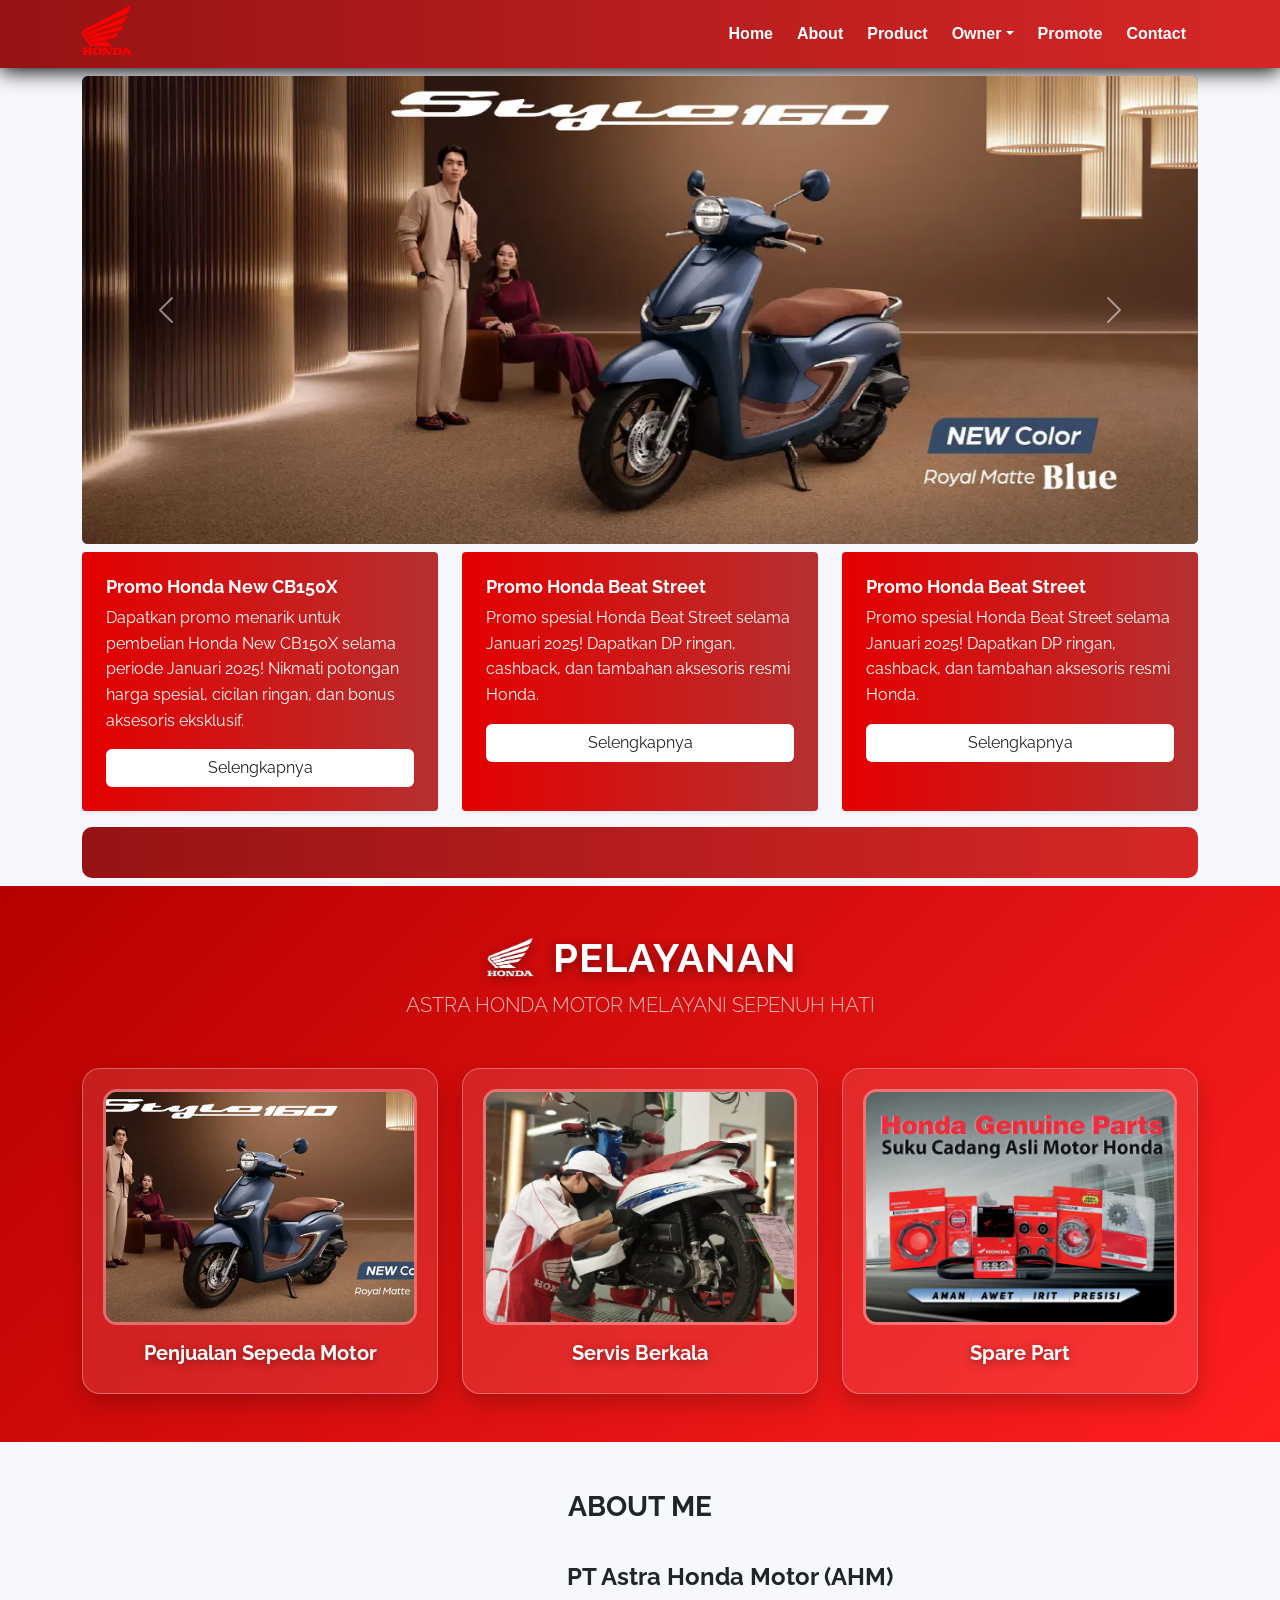
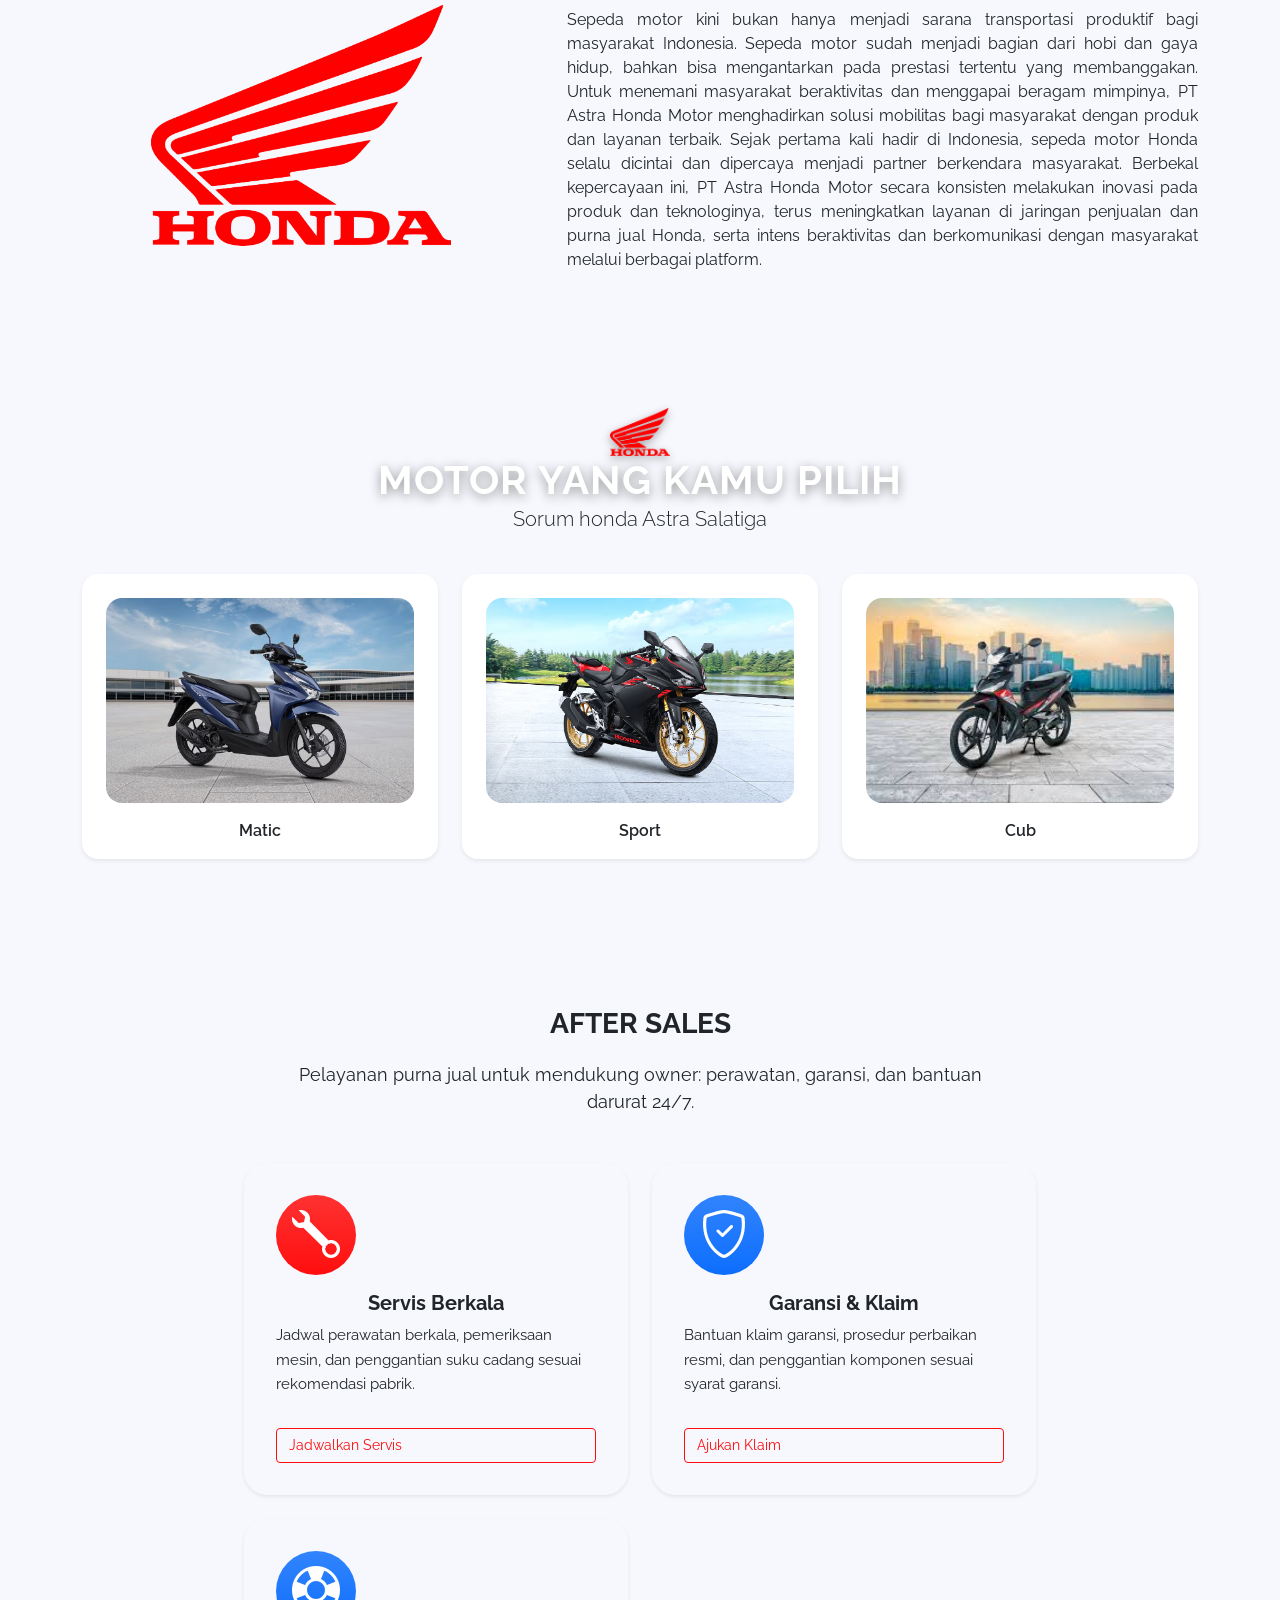
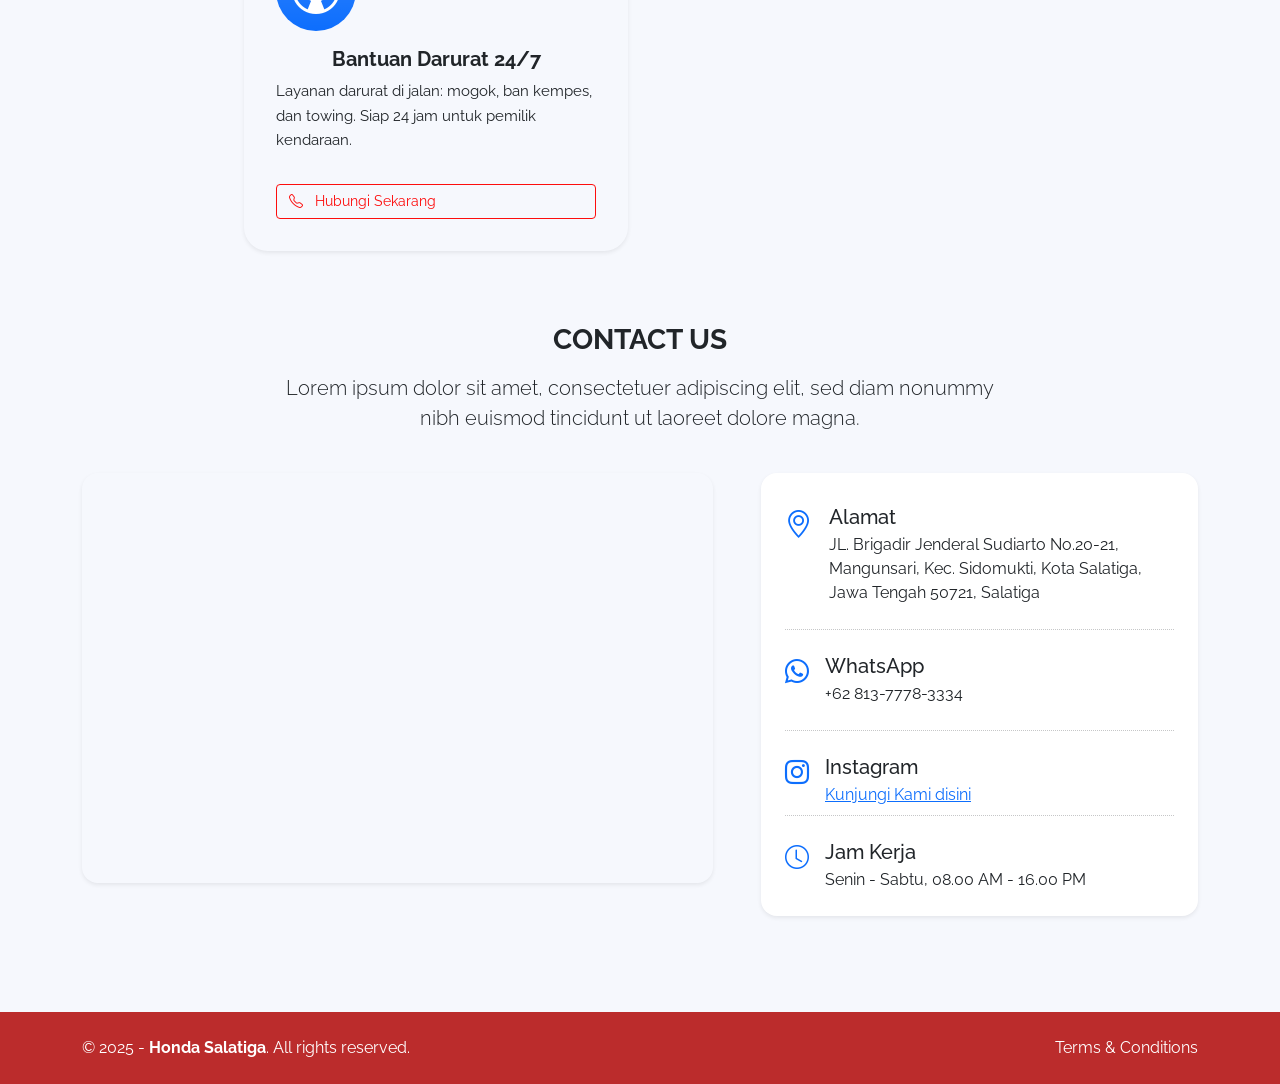
==== commit ec9d481f: "update fixing bug" ====
--- a/index.html
+++ b/index.html
@@ -244,97 +244,54 @@
     </div>
 
     <!-- Portfolio -->
-    <div id="portfolio" class="container text-center py-5">
+  <div id="portfolio" class="container text-center py-5">
         <div class="row">
             <div class="col-lg-8 mx-auto">
-                <h3 class="fw-bold lh-2 mb-3">OUR PORTFOLIO</h3>
-                <p class="lead">Lorem ipsum dolor sit amet, consectetuer adipiscing elit, sed diam nonummy nibh euismod
-                    tincidunt ut laoreet dolore magna.</p>
+               <img src="assets/img/LOGO.png" class="honda-logo" alt="Honda Logo">
+               <h3 class="section-title fw-bold lh-2 mb-0">MOTOR YANG KAMU PILIH</h3>
+                <p class="lead">Sorum honda Astra Salatiga </p>
             </div>
         </div>
 
         <div class="row text-start py-4">
-            <div class="col-lg-4 mb-4">
-                <div class="card h-100 border-0 rounded-4 shadow-sm">
+            <div class="product-card col-lg-4 mb-4">
+                <div class="product-card card h-100 border-0 rounded-4 shadow-sm">
                     <div class="card-body p-4 pb-0">
                         <div class="mb-3">
-                            <a href="https://pustakakoding.com/project-php-detail-aplikasi-kasir-jasa-cuci-mobil-dan-motor"
+                            <a href="metic.html" target="_blank">
+                                <img src="assets/img/portfolio/beat 3.avif" alt="Portfolio"
+                                    class="card-img-top img-fluid rounded-4">
+                            </a>
+                        </div>
+                        <p class="fw-semibold text-center">Matic</p>
+                    </div>
+                </div>
+            </div>
+            <div class="col-lg-4 mb-4">
+                <div class="product-card card h-100 border-0 rounded-4 shadow-sm">
+                    <div class="card-body p-4 pb-0">
+                        <div class="mb-3">
+                            <a href="sport.html"
                                 target="_blank">
-                                <img src="assets/img/portfolio/pustakakoding-aplikasi-kasir-jasa-cuci-mobil-dan-motor.jpg"
+                                <img src="assets/img/portfolio/cbr 2.avif"
                                     alt="Portfolio" class="card-img-top img-fluid rounded-4">
                             </a>
                         </div>
-                        <p class="fw-semibold">Aplikasi Kasir Jasa Cuci Mobil dan Motor</p>
+                        <p class="fw-semibold text-center">Sport</p>
                     </div>
                 </div>
             </div>
             <div class="col-lg-4 mb-4">
-                <div class="card h-100 border-0 rounded-4 shadow-sm">
+                <div class="product-card card h-100 border-0 rounded-4 shadow-sm">
                     <div class="card-body p-4 pb-0">
                         <div class="mb-3">
-                            <a href="https://pustakakoding.com/project-php-detail-aplikasi-manajemen-keuangan-pribadi-single-user"
+                            <a href="cub.html"
                                 target="_blank">
-                                <img src="assets/img/portfolio/pustakakoding-aplikasi-manajemen-keuangan-pribadi-single-user.jpg"
+                                <img src="assets/img/portfolio/supra 2.jpeg"
                                     alt="Portfolio" class="card-img-top img-fluid rounded-4">
                             </a>
                         </div>
-                        <p class="fw-semibold">DompetKu - Aplikasi Manajemen Keuangan Pribadi (Single User)</p>
-                    </div>
-                </div>
-            </div>
-            <div class="col-lg-4 mb-4">
-                <div class="card h-100 border-0 rounded-4 shadow-sm">
-                    <div class="card-body p-4 pb-0">
-                        <div class="mb-3">
-                            <a href="https://pustakakoding.com/project-php-detail-aplikasi-manajemen-kas-berbasis-web"
-                                target="_blank">
-                                <img src="assets/img/portfolio/pustakakoding-aplikasi-manajemen-kas-berbasis-web.jpg"
-                                    alt="Portfolio" class="card-img-top img-fluid rounded-4">
-                            </a>
-                        </div>
-                        <p class="fw-semibold">Aplikasi Manajemen Kas Berbasis Web</p>
-                    </div>
-                </div>
-            </div>
-            <div class="col-lg-4 mb-4">
-                <div class="card h-100 border-0 rounded-4 shadow-sm">
-                    <div class="card-body p-4 pb-0">
-                        <div class="mb-3">
-                            <a href="https://pustakakoding.com/project-php-detail-aplikasi-kasir-penjualan-pulsa"
-                                target="_blank">
-                                <img src="assets/img/portfolio/pustakakoding-aplikasi-kasir-penjualan-pulsa.jpg"
-                                    alt="Portfolio" class="card-img-top img-fluid rounded-4">
-                            </a>
-                        </div>
-                        <p class="fw-semibold">Aplikasi Kasir Penjualan Pulsa</p>
-                    </div>
-                </div>
-            </div>
-            <div class="col-lg-4 mb-4">
-                <div class="card h-100 border-0 rounded-4 shadow-sm">
-                    <div class="card-body p-4 pb-0">
-                        <div class="mb-3">
-                            <a href="https://pustakakoding.com/project-php-detail-aplikasi-pengelolaan-arsip-surat"
-                                target="_blank">
-                                <img src="assets/img/portfolio/pustakakoding-aplikasi-pengelolaan-arsip-surat.jpg"
-                                    alt="Portfolio" class="card-img-top img-fluid rounded-4">
-                            </a>
-                        </div>
-                        <p class="fw-semibold">Aplikasi Pengelolaan Arsip Surat</p>
-                    </div>
-                </div>
-            </div>
-            <div class="col-lg-4 mb-4">
-                <div class="card h-100 border-0 rounded-4 shadow-sm">
-                    <div class="card-body p-4 pb-0">
-                        <div class="mb-3">
-                            <a href="https://pustakakoding.com/project-php-detail-sistem-informasi-persediaan-barang-gudang-material"
-                                target="_blank">
-                                <img src="assets/img/portfolio/pustakakoding-sistem-informasi-persediaan-barang-gudang-material.jpg"
-                                    alt="Portfolio" class="card-img-top img-fluid rounded-4">
-                            </a>
-                        </div>
-                        <p class="fw-semibold">Sistem Informasi Persediaan Barang Gudang Material</p>
+                        <p class="fw-semibold text-center">Cub</p>
                     </div>
                 </div>
             </div>
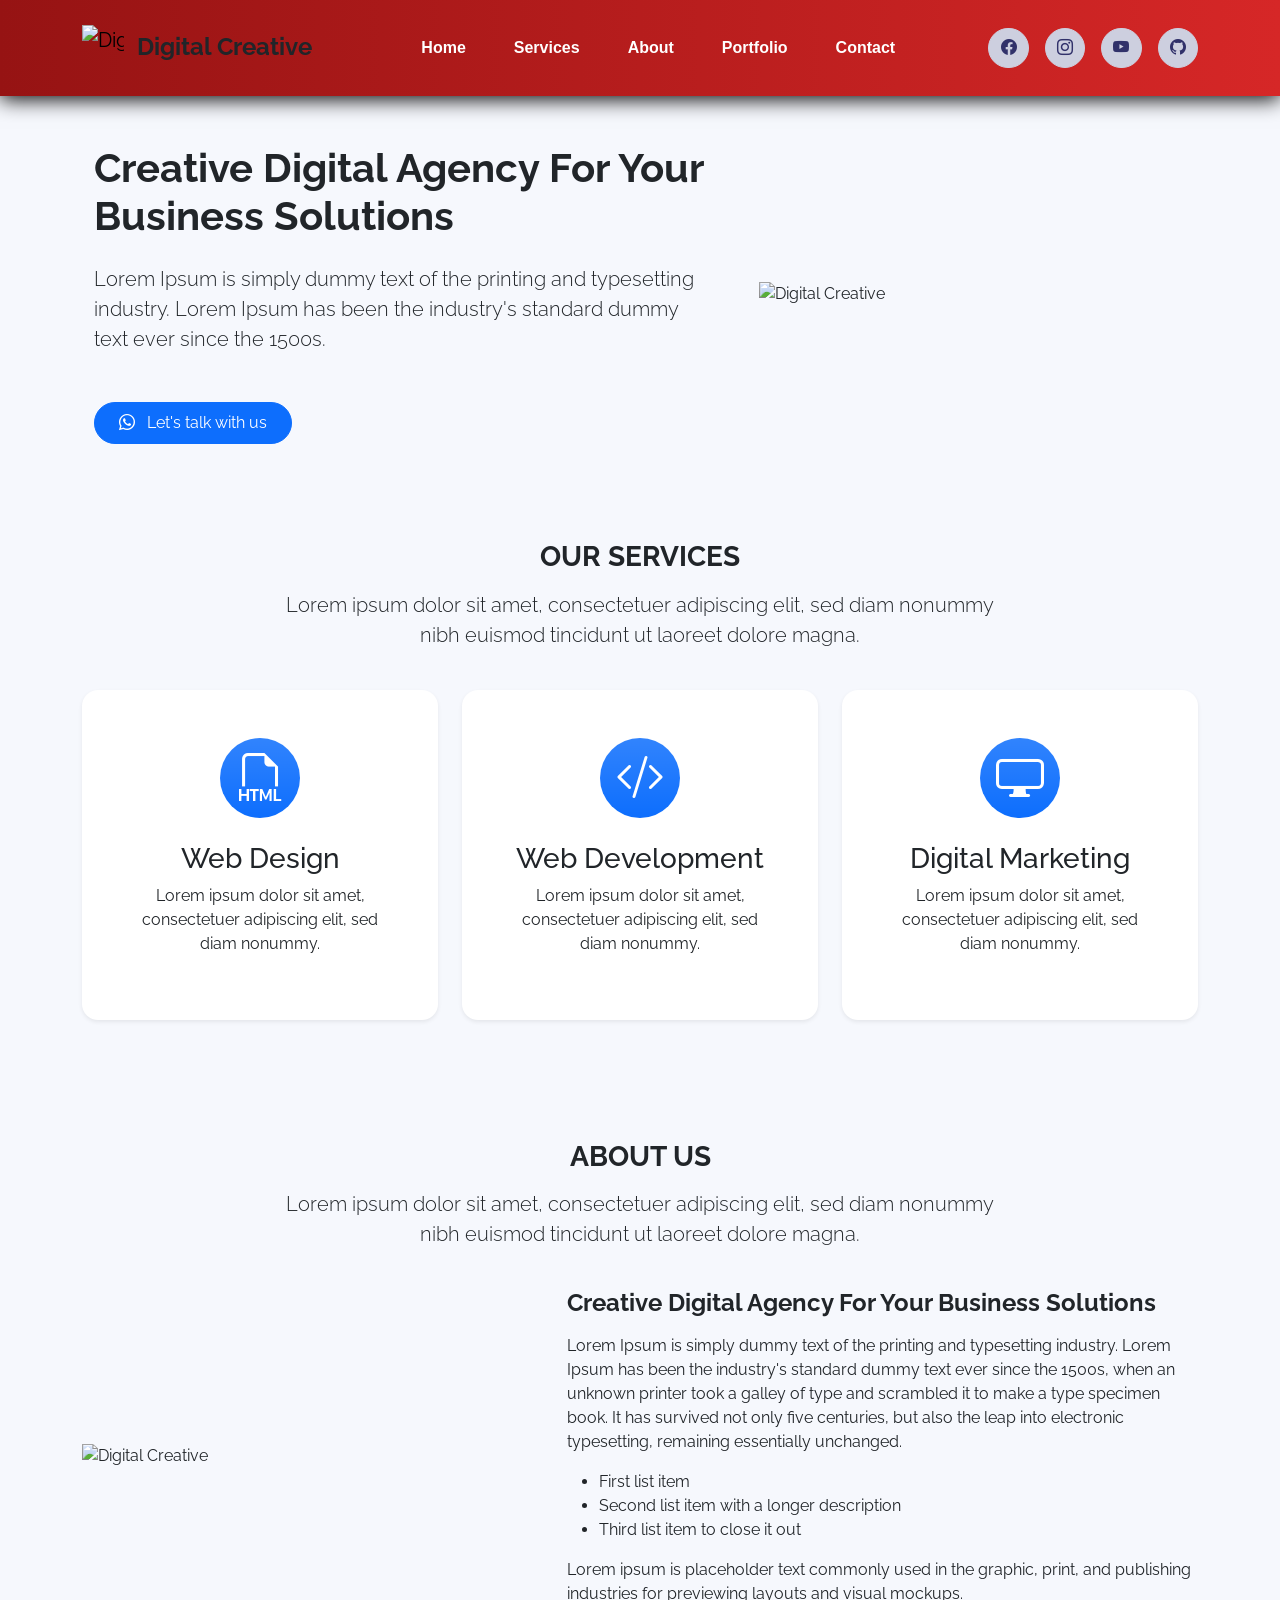
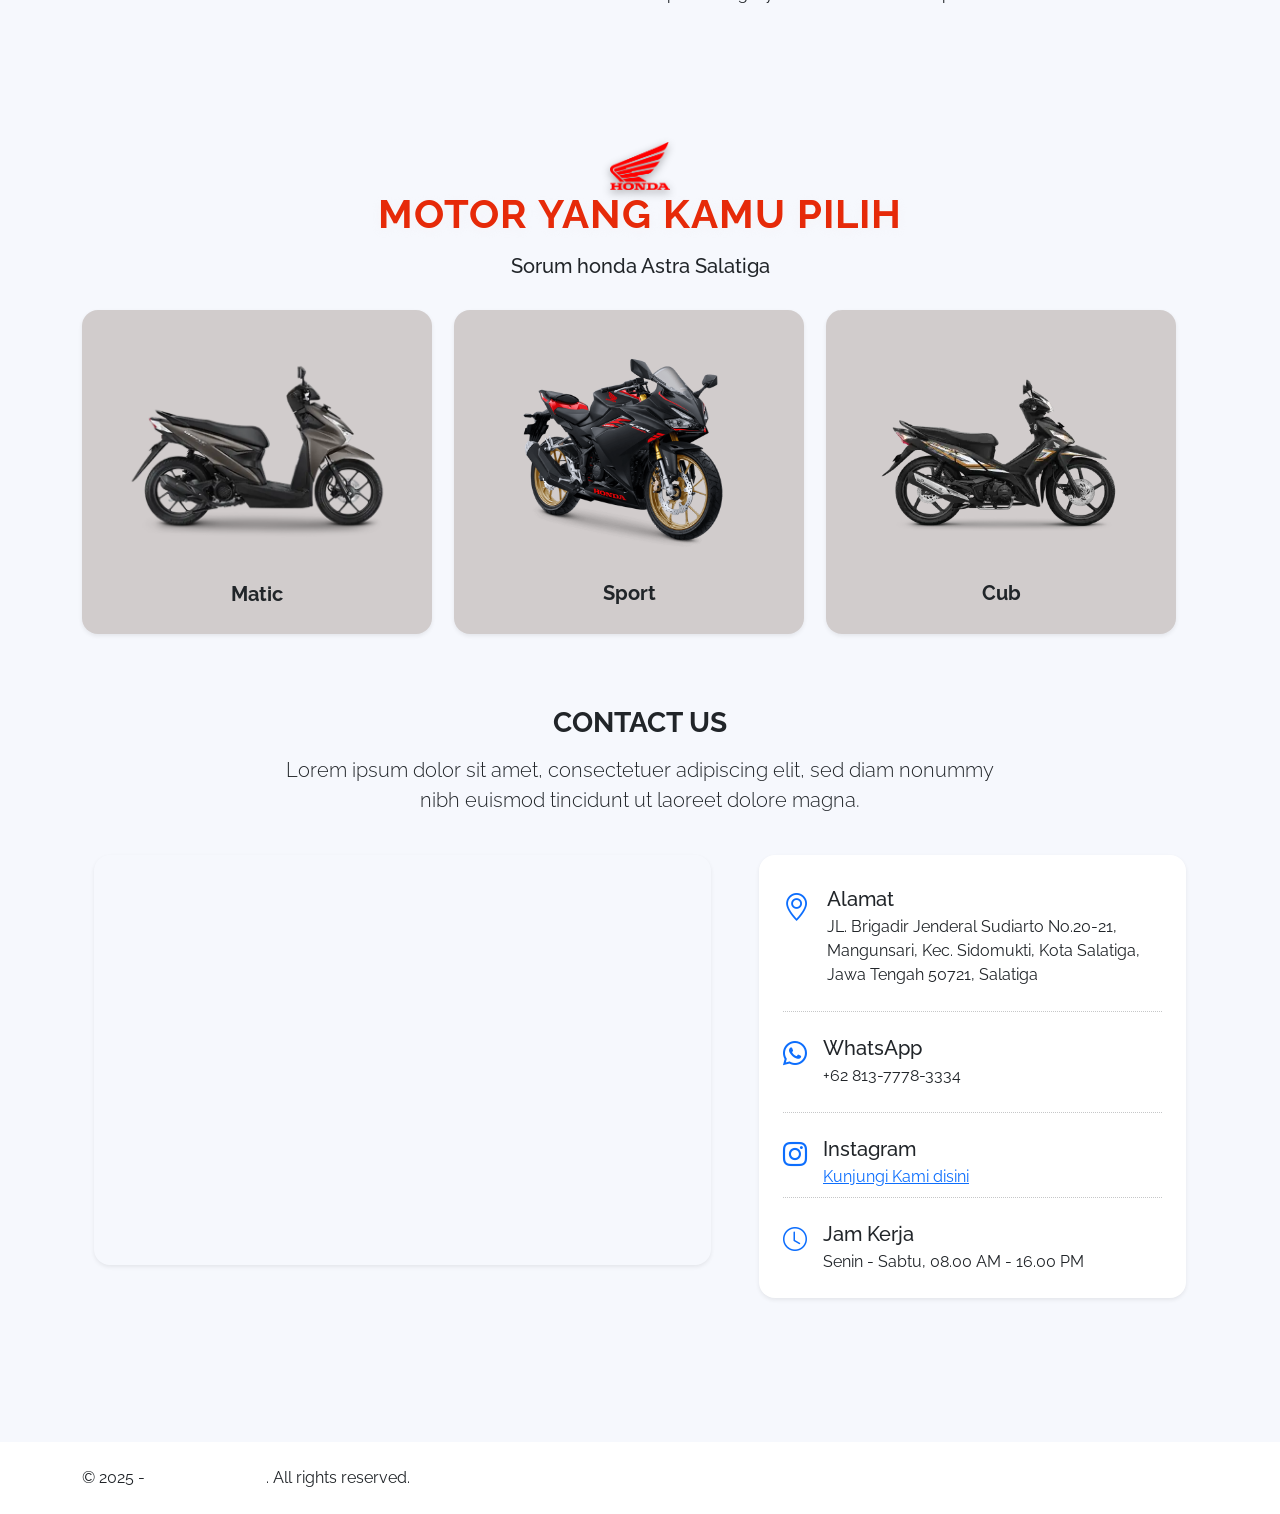
==== commit a4a59512: "Produk Update" ====
--- a/index.html
+++ b/index.html
@@ -9,10 +9,10 @@
     <meta name="author" content="Indra Styawantoro">
 
     <!-- Title -->
-    <title>Honda Motor</title>
+    <title>Digital Creative</title>
 
     <!-- Favicon icon -->
-    <link rel="shortcut icon" href="assets/img/honda-seeklogo.ico" type="image/x-icon">
+    <link rel="shortcut icon" href="assets/img/favicon.ico" type="image/x-icon">
 
     <!-- Bootstrap CSS -->
     <link href="https://cdn.jsdelivr.net/npm/bootstrap@5.2.3/dist/css/bootstrap.min.css" rel="stylesheet"
@@ -30,410 +30,305 @@
 </head>
 
 <body id="home" class="d-flex flex-column h-100">
-    
     <!-- Navbar -->
-    <nav class="navbar navbar-expand-lg navbar-light py-2 bg-nav">
+    <nav class="navbar navbar-expand-lg navbar-light py-4 bg-nav">
         <div class="container">
             <!-- Brand -->
-            <a class="navbar-brand" href="https://www.astra-honda.com">
-                <img src="assets/img/honda-seeklogo.png" alt="Honda" width="50" height="50"
+            <a class="navbar-brand" href="https://pustakakoding.com">
+                <img src="assets/img/logo.svg" alt="Digital Creative" width="42" height="42"
                     class="d-inline-block mt--2 me-2">
+                <span class="text-body fs-4 fw-bolder">Digital Creative</span>
             </a>
-            <div class="collapse navbar-collapse py-1 py-lg-1" id="navbarSupportedContent">
+            <button class="navbar-toggler" type="button" data-bs-toggle="collapse"
+                data-bs-target="#navbarSupportedContent" aria-controls="navbarSupportedContent" aria-expanded="false"
+                aria-label="Toggle navigation">
+                <span class="navbar-toggler-icon"></span>
+            </button>
+            <div class="collapse navbar-collapse py-3 py-lg-1" id="navbarSupportedContent">
                 <!-- Menu -->
-                <ul class="navbar-nav ms-auto mb-2 mb-lg-0">
-                    <li class="nav-item">
-                        <a class="nav-link mx-1" href="#home">Home</a>
-                    </li>
-                    <li class="nav-item">
-                        <a class="nav-link mx-1" href="#about">About</a>
-                    </li>
-                    <li class="nav-item">
-                        <a class="nav-link mx-1" href="#produk">Product</a>
-                    </li>
-                    <li class="nav-item dropdown">
-                        <a class="nav-link mx-1 dropdown-toggle" href="#ownership" role="button"
-                            data-bs-toggle="dropdown">Owner</a>
-                        <ul class="dropdown-menu">
-                            <li><a class="dropdown-item" href="#ownership">Profile</a></li>
-                            <li><a class="dropdown-item" href="#owner">Testimonials</a></li>
-                        </ul>
-                    </li>
-                    <li class="nav-item">
-                        <a class="nav-link mx-1" href="#promo">Promote</a>
-                    </li>
-                    <li class="nav-item">
-                        <a class="nav-link mx-1" href="#contact">Contact</a>
+                <ul class="navbar-nav mx-auto mb-2 mb-lg-0">
+                    <li class="nav-item">
+                        <a class="nav-link mx-3" href="#home">Home</a>
+                    </li>
+                    <li class="nav-item">
+                        <a class="nav-link mx-3" href="#services">Services</a>
+                    </li>
+                    <li class="nav-item">
+                        <a class="nav-link mx-3" href="#about">About</a>
+                    </li>
+                    <li class="nav-item">
+                        <a class="nav-link mx-3" href="#portfolio">Portfolio</a>
+                    </li>
+                    <li class="nav-item">
+                        <a class="nav-link mx-3" href="#contact">Contact</a>
                     </li>
                 </ul>
+                <!-- Social Media -->
+                <div class="d-flex mt-3 ms-3 mt-md-0 ms-md-0">
+                    <a href="https://facebook.com/pustaka.koding" target="_blank" class="btn btn-social-media me-3">
+                        <i class="bi bi-facebook"></i>
+                    </a>
+                    <a href="https://www.instagram.com/pustakakoding/" target="_blank"
+                        class="btn btn-social-media me-3">
+                        <i class="bi bi-instagram"></i>
+                    </a>
+                    <a href="https://www.youtube.com/channel/UCbgv9z5lRwtXX_lUZ5-x8Ew" target="_blank"
+                        class="btn btn-social-media me-3">
+                        <i class="bi bi-youtube"></i>
+                    </a>
+                    <a href="https://github.com/pustakakoding" target="_blank" class="btn btn-social-media">
+                        <i class="bi bi-github"></i>
+                    </a>
+                </div>
             </div>
         </div>
     </nav>
 
     <!-- Main Content -->
-    <section class="hero-section container py-2">
-        <div class="row g-4">
-
-            <!-- Banner utama -->
-            <div class="col-lg-20 mx-auto">
-                <div id="heroSlider" class="carousel slide" data-bs-ride="carousel">
-                    <div class="carousel-inner">
-                        <div class="carousel-item active">
-                            <img src="assets/img/main/homepage-banner-1366x573-copy-1-01122025-062202.webp"
-                                class="d-block w-100 rounded" alt="banner">
-                        </div>
-                        <div class="carousel-item active">
-                            <img src="assets/img/main/02-product-banner-1366x573-29102025-084531.webp"
-                                class="d-block w-100 rounded" alt="banner">
-                        </div>
-                        <div class="carousel-item active">
-                            <img src="assets/img/main/homepage-banner-1366x573-copy-13112025-090329.webp"
-                                class="d-block w-100 rounded" alt="banner">
-                        </div>
-                        <div class="carousel-item active">
-                            <img src="assets/img/main/home-banner-1366x573pxl-beat-street-24072025-054301.webp"
-                                class="d-block w-100 rounded" alt="banner">
-                        </div>
-                        <div class="carousel-item active">
-                            <img src="assets/img/main/fa-homepage-banner-stylo-1366x573px-r1-15082025-110052.webp"
-                                class="d-block w-100 rounded" alt="banner">
-                        </div>
-                    </div>
-
-                    <!-- Prev / Next -->
-                    <button class="carousel-control-prev" type="button" data-bs-target="#heroSlider"
-                        data-bs-slide="prev">
-                        <span class="carousel-control-prev-icon"></span>
-                    </button>
-                    <button class="carousel-control-next" type="button" data-bs-target="#heroSlider"
-                        data-bs-slide="next">
-                        <span class="carousel-control-next-icon"></span>
-                    </button>
-                </div>
-            </div>
-
-            <!-- 2 Konten -->
-            <div class="container mt-2">
-                <div class="row g-4 ">
-
-                    <!-- Promo 1 -->
-                    <div class="col-lg-4 col-md-6">
-                        <div class="promo-card p-4 rounded-1 shadow-sm">
-                            <h5 class="fw-bold">Promo Honda New CB150X</h5>
-                            <p>
-                                Dapatkan promo menarik untuk pembelian Honda New CB150X selama periode Januari 2025!
-                                Nikmati potongan harga spesial, cicilan ringan, dan bonus aksesoris eksklusif.
-                            </p>
-                            <a href="#" type="button" class="btn bg-owner">Selengkapnya</a>
-                        </div>
-                    </div>
-
-                    <!-- Promo 2 -->
-                    <div class="col-lg-4 col-md-6">
-                        <div class="promo-card p-4 rounded-1 shadow-sm">
-                            <h5 class="fw-bold">Promo Honda Beat Street</h5>
-                            <p>
-                                Promo spesial Honda Beat Street selama Januari 2025!
-                                Dapatkan DP ringan, cashback, dan tambahan aksesoris resmi Honda.
-                            </p>
-                            <a href="#" class="btn bg-owner">Selengkapnya</a>
-                        </div>
-                    </div>
-
-                    <div class="col-lg-4 col-md-6">
-                        <div class="promo-card p-4 rounded-1 shadow-sm">
-                            <h5 class="fw-bold">Promo Honda Beat Street</h5>
-                            <p>
-                                Promo spesial Honda Beat Street selama Januari 2025!
-                                Dapatkan DP ringan, cashback, dan tambahan aksesoris resmi Honda.
-                            </p>
-                            <a href="#" class="btn bg-owner">Selengkapnya</a>
-                        </div>
-                    </div>
-
-                </div>
-            </div>
-        </div>
-
-        <!-- Run Text -->
-        <div class="running-bar mt-3">
-            <div class="running-text">
-                🚀 Promo Spesial Akhir Tahun! Gratis Ongkir – Garansi Return/Refund – Diskon Hingga 50%! 🚀
-                Promo Spesial Akhir Tahun! Gratis Ongkir – Garansi Return/Refund – Diskon Hingga 50%! 🚀
-            </div>
-        </div>
-
-        </div>
-    </section>
-
-<!-- Pelayanan -->
-<section id="services" class="services-section py-5">
-    <div class="container text-center">
-
-        <div class="d-flex justify-content-center align-items-center gap-3 mb-2">
-            <img src="assets/img/logo honda.png" class="honda-logo" alt="Honda Logo">   
-            <h3 class="section-title fw-bold lh-2 mb-0">PELAYANAN</h3>
-        </div>        
-        <p class="lead text-light opacity-75 mb-5">ASTRA HONDA MOTOR MELAYANI SEPENUH HATI</p>
-
-        <div class="row g-4">
-
-            <!-- Layanan 1 -->
-            <div class="col-lg-4">
-                <div class="service-card fade-up">
-                    <div class="img-wrapper">
-                        <img src="assets/img/pelayanan1.jpg" class="service-img" alt="Penjualan Motor">
-                    </div>
-                    <h4 class="service-title mt-3">Penjualan Sepeda Motor</h4>
-                </div>
-            </div>
-
-            <!-- Layanan 2 -->
-            <div class="col-lg-4">
-                <div class="service-card fade-up">
-                    <div class="img-wrapper">
-                        <img src="assets/img/pelayanan 2.webp" class="service-img" alt="Servis Motor">
-                    </div>
-                    <h4 class="service-title mt-3">Servis Berkala</h4>
-                </div>
-            </div>
-
-            <!-- Layanan 3 -->
-            <div class="col-lg-4">
-                <div class="service-card fade-up">
-                    <div class="img-wrapper">
-                        <img src="assets/img/pelayanan 3.jpg" class="service-img" alt="Spare Part">
-                    </div>
-                    <h4 class="service-title mt-3">Spare Part</h4>
-                </div>
-            </div>
-
-        </div>
-    </div>
-</section>
-
-
-    <!-- About -->
-    <div id="about" class="about container text-center py-5">
-        <div class="row">
-            <div class="col-lg-8 mx-auto">
-                <h3 class="fw-bold lh-2 mb-3">ABOUT ME</h3>
-            </div>
-        </div>
-
-        <div class="row align-items-center text-start g-5 py-4">
-            <div class="col-lg-5">
-                <img src="assets/img/honda-seeklogo.png" width="300" height="300" class="d-block mx-lg-auto img-fluid"
-                    alt="Digital Creative" loading="lazy">
-            </div>
-            <div class="col-lg-7">
-                <h4 class="fw-bold lh-2 mb-3">PT Astra Honda Motor (AHM)</h4>
-                <p class="text-justify">Sepeda motor kini bukan hanya menjadi sarana transportasi produktif bagi
-                    masyarakat Indonesia. Sepeda motor sudah menjadi bagian dari hobi dan gaya hidup,
-                    bahkan bisa mengantarkan pada prestasi tertentu yang membanggakan. Untuk menemani masyarakat
-                    beraktivitas dan menggapai beragam mimpinya,
-                    PT Astra Honda Motor menghadirkan solusi mobilitas bagi masyarakat dengan produk dan layanan
-                    terbaik. Sejak pertama kali hadir di Indonesia,
-                    sepeda motor Honda selalu dicintai dan dipercaya menjadi partner berkendara masyarakat. Berbekal
-                    kepercayaan ini,
-                    PT Astra Honda Motor secara konsisten melakukan inovasi pada produk dan teknologinya, terus
-                    meningkatkan layanan di jaringan penjualan dan purna jual Honda,
-                    serta intens beraktivitas dan berkomunikasi dengan masyarakat melalui berbagai platform.</p>
-            </div>
-        </div>
-    </div>
-
-    <!-- Portfolio -->
-  <div id="portfolio" class="container text-center py-5">
-        <div class="row">
-            <div class="col-lg-8 mx-auto">
-               <img src="assets/img/LOGO.png" class="honda-logo" alt="Honda Logo">
-               <h3 class="section-title fw-bold lh-2 mb-0">MOTOR YANG KAMU PILIH</h3>
-                <p class="lead">Sorum honda Astra Salatiga </p>
-            </div>
-        </div>
-
-        <div class="row text-start py-4">
-            <div class="product-card col-lg-4 mb-4">
-                <div class="product-card card h-100 border-0 rounded-4 shadow-sm">
-                    <div class="card-body p-4 pb-0">
-                        <div class="mb-3">
-                            <a href="metic.html" target="_blank">
-                                <img src="assets/img/portfolio/beat 3.avif" alt="Portfolio"
-                                    class="card-img-top img-fluid rounded-4">
-                            </a>
-                        </div>
-                        <p class="fw-semibold text-center">Matic</p>
-                    </div>
-                </div>
-            </div>
-            <div class="col-lg-4 mb-4">
-                <div class="product-card card h-100 border-0 rounded-4 shadow-sm">
-                    <div class="card-body p-4 pb-0">
-                        <div class="mb-3">
-                            <a href="sport.html"
-                                target="_blank">
-                                <img src="assets/img/portfolio/cbr 2.avif"
-                                    alt="Portfolio" class="card-img-top img-fluid rounded-4">
-                            </a>
-                        </div>
-                        <p class="fw-semibold text-center">Sport</p>
-                    </div>
-                </div>
-            </div>
-            <div class="col-lg-4 mb-4">
-                <div class="product-card card h-100 border-0 rounded-4 shadow-sm">
-                    <div class="card-body p-4 pb-0">
-                        <div class="mb-3">
-                            <a href="cub.html"
-                                target="_blank">
-                                <img src="assets/img/portfolio/supra 2.jpeg"
-                                    alt="Portfolio" class="card-img-top img-fluid rounded-4">
-                            </a>
-                        </div>
-                        <p class="fw-semibold text-center">Cub</p>
-                    </div>
-                </div>
-            </div>
-        </div>
-    </div>
-
-<div id="ownership" class="ownership-container">
-            <div class="ownership-header">
-                <div class="ownership-header-content">
-                    <h3 class="ownership-title">AFTER SALES</h3>
-                    <p class="ownership-subtitle">Pelayanan purna jual untuk mendukung owner: perawatan, garansi, dan bantuan darurat 24/7.</p>
-                </div>
-            </div>
-
-            <div class="ownership-cards">
-                <div class="ownership-card">
-                    <div class="ownership-card-content">
-                        <div class="ownership-icon bg-icon bg-gradient">
-                            <i class="bi bi-wrench"></i>
-                        </div>
-                        <h5 class="ownership-card-title">Servis Berkala</h5>
-                        <p class="ownership-card-text">Jadwal perawatan berkala, pemeriksaan mesin, dan penggantian suku cadang sesuai rekomendasi pabrik.</p>
-                        <a href="#contact" class="ownership-btn">Jadwalkan Servis</a>
-                    </div>
-                </div>
-
-                
-                <div class="ownership-card">
-                    <div class="ownership-card-content">
-                        <div class="ownership-icon bg-primary bg-gradient">
-                            <i class="bi bi-shield-check"></i>
-                        </div>
-                        <h5 class="ownership-card-title">Garansi & Klaim</h5>
-                        <p class="ownership-card-text">Bantuan klaim garansi, prosedur perbaikan resmi, dan penggantian komponen sesuai syarat garansi.</p>
-                        <a href="#contact" class="ownership-btn">Ajukan Klaim</a>
-                    </div>
-                </div>
-
-                <div class="ownership-card">
-                    <div class="ownership-card-content">
-                        <div class="ownership-icon bg-primary bg-gradient">
-                            <i class="bi bi-life-preserver"></i>
-                        </div>
-                        <h5 class="ownership-card-title">Bantuan Darurat 24/7</h5>
-                        <p class="ownership-card-text">Layanan darurat di jalan: mogok, ban kempes, dan towing. Siap 24 jam untuk pemilik kendaraan.</p>
-                        <a href="tel:+6281377783334" class="ownership-btn"><i class="bi bi-telephone"></i> Hubungi Sekarang</a>
-                    </div>
-                </div>
-            </div>
-        </div>    
-
-    <!-- Contact -->
-    <div id="contact" class="container text-center pt-4 pb-5">
-        <div class="row">
-            <div class="col-lg-8 mx-auto">
-                <h3 class="fw-bold lh-2 mb-3">CONTACT US</h3>
-                <p class="lead">Lorem ipsum dolor sit amet, consectetuer adipiscing elit, sed diam nonummy nibh euismod
-                    tincidunt ut laoreet dolore magna.</p>
-            </div>
-        </div>
-
-        <div class="row align-items-start text-start g-5 pt-4 pb-5">
-            <div class="col-lg-7">
-                <iframe
-                    src="https://www.google.com/maps/embed?pb=!1m18!1m12!1m3!1d3957.1980061584213!2d110.49648507482493!3d-7.33164587210824!2m3!1f0!2f0!3f0!3m2!1i1024!2i768!4f13.1!3m3!1m2!1s0x2e7a783610746a29%3A0x7788ea3f7a0fe9a3!2sAstra%20Motor%20Salatiga!5e0!3m2!1sid!2sid!4v1763989780891!5m2!1sid!2sid"
-                    class="rounded-4 shadow-sm" width="100%" height="410" style="border:0;" allowfullscreen=""
-                    loading="lazy" referrerpolicy="no-referrer-when-downgrade">
-                </iframe>
-            </div>
-            <div class="col-lg-5">
-                <div class="card h-100 border-0 rounded-4 shadow-sm">
-                    <div class="card-body p-4 pb-0">
-                        <div class="d-flex py-2">
-                            <div class="flex-shrink-0">
-                                <i class="bi bi-geo-alt text-primary fs-3"></i>
-                            </div>
-                            <div class="flex-grow-1 ms-3">
-                                <h5 class="mb-1">Alamat</h5>
-                                <p>JL. Brigadir Jenderal Sudiarto No.20-21, Mangunsari, Kec. Sidomukti, Kota Salatiga,
-                                    Jawa
-                                    Tengah 50721, Salatiga</p>
-                            </div>
-                        </div>
-                        <hr class="hr-dotted mt-0">
-                        <div class="d-flex py-2">
-                            <div class="flex-shrink-0">
-                                <i class="bi bi-whatsapp text-primary fs-4"></i>
-                            </div>
-                            <div class="flex-grow-1 ms-3">
-                                <h5 class="mb-1">WhatsApp</h5>
-                                <p>+62 813-7778-3334</p>
-                            </div>
-                        </div>
-                        <hr class="hr-dotted mt-0">
-                        <div class="d-flex py-2">
-                            <div class="flex-shrink-0">
-                                <i class="bi bi-instagram text-primary fs-4"></i>
-                            </div>
-                            <div class="flex-grow-1 ms-3">
-                                <h5 class="mb-1">Instagram</h5>
-                                <a href="https://www.instagram.com/astramotor_salatiga/">Kunjungi Kami disini</a>
-                            </div>
-                        </div>
-                        <hr class="hr-dotted mt-0">
-                        <div class="d-flex py-2">
-                            <div class="flex-shrink-0">
-                                <i class="bi bi-clock text-primary fs-4"></i>
-                            </div>
-                            <div class="flex-grow-1 ms-3">
-                                <h5 class="mb-1">Jam Kerja</h5>
-                                <p>Senin - Sabtu, 08.00 AM - 16.00 PM</p>
-                            </div>
-                        </div>
-                    </div>
-                </div>
-            </div>
-        </div>
-    </div>
+    <main class="flex-shrink-0">
+        <!-- Heroes -->
+        <div class="container col-xxl-8 px-4 py-5">
+            <div class="row flex-lg-row-reverse align-items-center g-5">
+                <div class="col-lg-5">
+                    <img src="assets/img/heroes.svg" class="d-block mx-lg-auto img-fluid" alt="Digital Creative"
+                        loading="lazy">
+                </div>
+                <div class="col-lg-7">
+                    <h1 class="fw-bold lh-2 mb-4">Creative Digital Agency For Your Business Solutions</h1>
+                    <p class="lead mb-5">Lorem Ipsum is simply dummy text of the printing and typesetting industry.
+                        Lorem Ipsum has been the industry's standard dummy text ever since the 1500s.</p>
+                    <div class="d-grid gap-2 d-md-flex justify-content-md-start">
+                        <a href="https://api.whatsapp.com/send?phone=6281377783334&text=Assalamualaikum.."
+                            class="btn btn-primary rounded-pill px-4 py-2"><i class="bi bi-whatsapp me-2"></i> Let's
+                            talk with us</a>
+                    </div>
+                </div>
+            </div>
+        </div>
+
+        <!-- Services -->
+        <div id="services" class="container text-center py-5">
+            <div class="row">
+                <div class="col-lg-8 mx-auto">
+                    <h3 class="fw-bold lh-2 mb-3">OUR SERVICES</h3>
+                    <p class="lead">Lorem ipsum dolor sit amet, consectetuer adipiscing elit, sed diam nonummy nibh
+                        euismod tincidunt ut laoreet dolore magna.</p>
+                </div>
+            </div>
+
+            <div class="row py-4">
+                <div class="col-lg-4 mb-4 mb-lg-0">
+                    <div class="card border-0 rounded-4 shadow-sm">
+                        <div class="card-body p-3 p-sm-5">
+                            <div class="feature-icon-1 bg-primary bg-gradient mb-4">
+                                <i class="bi-filetype-html"></i>
+                            </div>
+                            <h3>Web Design</h3>
+                            <p>Lorem ipsum dolor sit amet, consectetuer adipiscing elit, sed diam nonummy.</p>
+                        </div>
+                    </div>
+                </div>
+                <div class="col-lg-4 mb-4 mb-lg-0">
+                    <div class="card border-0 rounded-4 shadow-sm">
+                        <div class="card-body p-3 p-sm-5">
+                            <div class="feature-icon-1 bg-primary bg-gradient mb-4">
+                                <i class="bi-code-slash"></i>
+                            </div>
+                            <h3>Web Development</h3>
+                            <p>Lorem ipsum dolor sit amet, consectetuer adipiscing elit, sed diam nonummy.</p>
+                        </div>
+                    </div>
+                </div>
+                <div class="col-lg-4 mb-4 mb-lg-0">
+                    <div class="card border-0 rounded-4 shadow-sm">
+                        <div class="card-body p-3 p-sm-5">
+                            <div class="feature-icon-1 bg-primary bg-gradient mb-4">
+                                <i class="bi-display"></i>
+                            </div>
+                            <h3>Digital Marketing</h3>
+                            <p>Lorem ipsum dolor sit amet, consectetuer adipiscing elit, sed diam nonummy.</p>
+                        </div>
+                    </div>
+                </div>
+            </div>
+        </div>
+
+        <!-- About -->
+        <div id="about" class="container text-center py-5">
+            <div class="row">
+                <div class="col-lg-8 mx-auto">
+                    <h3 class="fw-bold lh-2 mb-3">ABOUT US</h3>
+                    <p class="lead">Lorem ipsum dolor sit amet, consectetuer adipiscing elit, sed diam nonummy nibh
+                        euismod tincidunt ut laoreet dolore magna.</p>
+                </div>
+            </div>
+
+            <div class="row align-items-center text-start g-5 py-4">
+                <div class="col-lg-5">
+                    <img src="assets/img/about.svg" class="d-block mx-lg-auto img-fluid" alt="Digital Creative"
+                        loading="lazy">
+                </div>
+                <div class="col-lg-7">
+                    <h4 class="fw-bold lh-2 mb-3">Creative Digital Agency For Your Business Solutions</h4>
+                    <p>Lorem Ipsum is simply dummy text of the printing and typesetting industry. Lorem Ipsum has been
+                        the industry's standard dummy text ever since the 1500s, when an unknown printer took a galley
+                        of type and scrambled it to make a type specimen book. It has survived not only five centuries,
+                        but also the leap into electronic typesetting, remaining essentially unchanged.</p>
+                    <ul>
+                        <li>First list item</li>
+                        <li>Second list item with a longer description</li>
+                        <li>Third list item to close it out</li>
+                    </ul>
+                    <p>Lorem ipsum is placeholder text commonly used in the graphic, print, and publishing industries
+                        for previewing layouts and visual mockups.</p>
+                </div>
+            </div>
+        </div>
+
+        <div id="portfolio" class="container text-center py-5">
+            <div class="row">
+                <div class="col-lg-8 mx-auto">
+                    <img src="assets/img/LOGO.png" class="honda-logo" alt="Honda Logo">
+                    <h3 class="section-title fw-bold lh-2 mb-0">MOTOR YANG KAMU PILIH</h3>
+                    <p class="lead">
+                    <h5>Sorum honda Astra Salatiga</h5>
+                </div>
+
+                <div class="row text-start py-4">
+                    <div class="col-lg-4 mb-4">
+                        <div class="product-card card h-100 border-0 rounded-4 shadow-sm">
+                            <div class="card-body p-4 pb-0">
+                                <div class="mb-3">
+                                    <a href="metic.html" target="_blank">
+                                        <img src="assets/img/portfolio/beat2.webp" alt="Portfolio"
+                                            class="product-image card-img-top img-fluid rounded-4">
+                                    </a>
+                                </div>
+                                <h5 class="fw-bold text-center">Matic</h5>
+                            </div>
+                        </div>
+                    </div>
+                    <div class="col-lg-4 mb-4">
+                        <div class="product-card card h-100 border-0 rounded-4 shadow-sm">
+                            <div class="card-body p-4 pb-0">
+                                <div class="mb-3">
+                                    <a href="sport.html" target="_blank">
+                                        <img src="assets/img/portfolio/SPORT 2.webp" alt="Portfolio"
+                                            class="product-image card-img-top img-fluid rounded-4">
+                                    </a>
+                                </div>
+                                <h5 class="fw-bold text-center">Sport</h5>
+                            </div>
+                        </div>
+                    </div>
+                    <div class="col-lg-4 mb-4">
+                        <div class="product-card card h-100 border-0 rounded-4 shadow-sm">
+                            <div class="card-body p-4 pb-0">
+                                <div class="mb-3">
+                                    <a href="cub.html" target="_blank">
+                                        <img src="assets/img/portfolio/supra.webp" alt="Portfolio"
+                                            class="product-image card-img-top img-fluid rounded-4">
+                                    </a>
+                                </div>
+                                <h5 class="fw-bold text-center">Cub</h5>
+                            </div>
+                        </div>
+                    </div>
+                </div>
+            </div>
+
+            <div id="contact" class="container text-center pt-4 pb-5">
+                <div class="row">
+                    <div class="col-lg-8 mx-auto">
+                        <h3 class="fw-bold lh-2 mb-3">CONTACT US</h3>
+                        <p class="lead">Lorem ipsum dolor sit amet, consectetuer adipiscing elit, sed diam nonummy nibh
+                            euismod tincidunt ut laoreet dolore magna.</p>
+                    </div>
+                </div>
+
+                <div class="row align-items-start text-start g-5 pt-4 pb-5">
+                    <div class="col-lg-7">
+                        <iframe
+                            src="https://www.google.com/maps/embed?pb=!1m18!1m12!1m3!1d3957.1980061584213!2d110.49648507482493!3d-7.33164587210824!2m3!1f0!2f0!3f0!3m2!1i1024!2i768!4f13.1!3m3!1m2!1s0x2e7a783610746a29%3A0x7788ea3f7a0fe9a3!2sAstra%20Motor%20Salatiga!5e0!3m2!1sid!2sid!4v1763989780891!5m2!1sid!2sid"
+                            class="rounded-4 shadow-sm" width="100%" height="410" style="border:0;" allowfullscreen=""
+                            loading="lazy" referrerpolicy="no-referrer-when-downgrade"></iframe>
+                    </div>
+                    <div class="col-lg-5">
+                        <div class="card h-100 border-0 rounded-4 shadow-sm">
+                            <div class="card-body p-4 pb-0">
+                                <div class="d-flex py-2">
+                                    <div class="flex-shrink-0">
+                                        <i class="bi bi-geo-alt text-primary fs-3"></i>
+                                    </div>
+                                    <div class="flex-grow-1 ms-3">
+                                        <h5 class="mb-1">Alamat</h5>
+                                        <p>JL. Brigadir Jenderal Sudiarto No.20-21, Mangunsari, Kec. Sidomukti, Kota
+                                            Salatiga, Jawa
+                                            Tengah 50721, Salatiga</p>
+                                    </div>
+                                </div>
+                                <hr class="hr-dotted mt-0">
+                                <div class="d-flex py-2">
+                                    <div class="flex-shrink-0">
+                                        <i class="bi bi-whatsapp text-primary fs-4"></i>
+                                    </div>
+                                    <div class="flex-grow-1 ms-3">
+                                        <h5 class="mb-1">WhatsApp</h5>
+                                        <p>+62 813-7778-3334</p>
+                                    </div>
+                                </div>
+                                <hr class="hr-dotted mt-0">
+                                <div class="d-flex py-2">
+                                    <div class="flex-shrink-0">
+                                        <i class="bi bi-instagram text-primary fs-4"></i>
+                                    </div>
+                                    <div class="flex-grow-1 ms-3">
+                                        <h5 class="mb-1">Instagram</h5>
+                                        <a href="https://www.instagram.com/astramotor_salatiga/">Kunjungi Kami
+                                            disini</a>
+                                    </div>
+                                </div>
+                                <hr class="hr-dotted mt-0">
+                                <div class="d-flex py-2">
+                                    <div class="flex-shrink-0">
+                                        <i class="bi bi-clock text-primary fs-4"></i>
+                                    </div>
+                                    <div class="flex-grow-1 ms-3">
+                                        <h5 class="mb-1">Jam Kerja</h5>
+                                        <p>Senin - Sabtu, 08.00 AM - 16.00 PM</p>
+                                    </div>
+                                </div>
+                            </div>
+                        </div>
+                    </div>
+                </div>
+            </div>
     </main>
 
+
     <!-- Footer -->
-    <footer class="footer mt-auto py-4">
+    <footer class="footer mt-auto py-4 bg-white">
         <div class="container">
             <div class="d-flex flex-column flex-md-row align-items-center align-items-md-left text-body">
-                <div class="copyright text-white mb-2 mb-md-0">
+                <div class="copyright text-center mb-2 mb-md-0">
                     &copy; 2025 - <a href="https://www.astra-honda.com/" target="_blank" class="fw-bolder">Honda
                         Salatiga</a>. All rights reserved.
                 </div>
-                <div class="link ms-md-auto text-white">
+                <div class="link ms-md-auto">
                     <a href="https://www.astra-honda.com/" target="_blank">Terms & Conditions</a>
                 </div>
             </div>
         </div>
     </footer>
-
-    <!-- Popper and Bootstrap JS -->
-    <script src="https://cdn.jsdelivr.net/npm/@popperjs/core@2.11.6/dist/umd/popper.min.js"
-        integrity="sha384-oBqDVmMz9ATKxIep9tiCxS/Z9fNfEXiDAYTujMAeBAsjFuCZSmKbSSUnQlmh/jp3"
-        crossorigin="anonymous"></script>
-    <script src="https://cdn.jsdelivr.net/npm/bootstrap@5.2.3/dist/js/bootstrap.min.js"
-        integrity="sha384-cuYeSxntonz0PPNlHhBs68uyIAVpIIOZZ5JqeqvYYIcEL727kskC66kF92t6Xl2V"
-        crossorigin="anonymous"></script>
 </body>
 
+<!-- Popper and Bootstrap JS -->
+<script src="https://cdn.jsdelivr.net/npm/@popperjs/core@2.11.6/dist/umd/popper.min.js"
+    integrity="sha384-oBqDVmMz9ATKxIep9tiCxS/Z9fNfEXiDAYTujMAeBAsjFuCZSmKbSSUnQlmh/jp3"
+    crossorigin="anonymous"></script>
+<script src="https://cdn.jsdelivr.net/npm/bootstrap@5.2.3/dist/js/bootstrap.min.js"
+    integrity="sha384-cuYeSxntonz0PPNlHhBs68uyIAVpIIOZZ5JqeqvYYIcEL727kskC66kF92t6Xl2V"
+    crossorigin="anonymous"></script>
+</body>
+
 </html>
--- a/assets/css/style.css
+++ b/assets/css/style.css
@@ -250,119 +250,49 @@
   }
 }
 
-/* Ownership Section */
-.ownership-container {
-  max-width: 1140px;
-  margin: 0 auto;
-  padding: 3rem 1rem;
-}
-
-.ownership-header {
-  text-align: center;
-  margin-bottom: 3rem;
-}
-
-.ownership-header-content {
-  max-width: 720px;
-  margin: 0 auto;
-}
-
-.ownership-title {
-  font-weight: 700;
-  line-height: 1.5;
-  margin-bottom: 1rem;
-  font-size: 1.75rem;
-}
-
-.ownership-subtitle {
-  font-size: 1.125rem;
-  margin: 0;
-}
-
-.ownership-cards {
-  display: grid;
-  grid-template-columns: repeat(auto-fit, minmax(300px, 1fr));
-  gap: 1.5rem;
-}
-
-.bg-icon {
-  background: #ff0e0e;
-}
-.ownership-card {
-  border: 0;
-  border-radius: 1.5rem;
-  box-shadow: 0 0.125rem 0.25rem rgba(0, 0, 0, 0.075);
-  transition: transform 0.3s ease, box-shadow 0.3s ease;
-}
-
-.ownership-img {
-  width: 100%;
-  height: 100px;
-  object-fit: cover;
-}
-
-.ownership-card:hover {
-  transform: translateY(-5px);
-  box-shadow: 0 0.5rem 1rem rgba(0, 0, 0, 0.15);
-}
-
-.ownership-card-content {
-  padding: 2rem;
-  height: 100%;
-  display: flex;
-  flex-direction: column;
-}
-
-.ownership-icon {
-  display: inline-flex;
-  align-items: center;
-  justify-content: center;
-  width: 5rem;
-  height: 5rem;
-  font-size: 3rem;
-  color: #fff;
-  border-radius: 50%;
-  margin-bottom: 1rem;
-}
-
-.ownership-card-title {
-  font-weight: 700;
-  font-size: 1.25rem;
-  margin-bottom: 0.5rem;
-  text-align: center;
-}
-
-.ownership-card-text {
-  flex-grow: 1;
-  margin-bottom: 1rem;
-  font-size: 0.95rem;
-  line-height: 1.6;
-}
-
-.ownership-btn {
-  display: inline-block;
-  padding: 0.375rem 0.75rem;
-  font-size: 0.875rem;
-  color: #fd0d0d;
-  background-color: transparent;
-  border: 1px solid #fd0d0d;
-  border-radius: 0.25rem;
-  text-decoration: none;
-  transition: all 0.3s;
-  margin-top: 1rem;
-}
-
-.ownership-btn:hover {
-  color: #fff;
-  background-color: #fd0d0d;
-  border-color: #ab0707;
-}
-
-.ownership-btn i {
-  margin-right: 0.5rem;
-}
-
-
+/* Produk */
+.product-card{
+  transition: transform 0.5s;
+}
+
+.product-card:hover{
+  transform: translateY(-15px);
+}
+
+/* Title */
+.section-title {
+  color: #e62a09;
+  font-size: 2.5rem;
+  letter-spacing: 1px;
+  text-transform: uppercase;
+  text-shadow: 0 3px 12px rgba(244, 241, 241, 0.4);
+}
+
+.product-card{
+    border: 1px solid #000000;
+    background-color: #d1cccc;
+    padding: 20px;
+    border-radius: 20px;
+    text-align: center;
+    width: 350px;
+}
+
+.card-motor img {
+    width: 100%;
+    border-radius: 15px; /* biar gambar sudutnya membulat */
+}
+
+.card-motor h3 {
+    color: rgb(255, 255, 255);
+    font-weight: bold;
+    margin-top: 15px;
+}
+
+.product-image {
+    max-width: 100%;
+    height: auto;
+    margin-bottom: 15px;
+  }
 
 /* Footer */
 .footer {
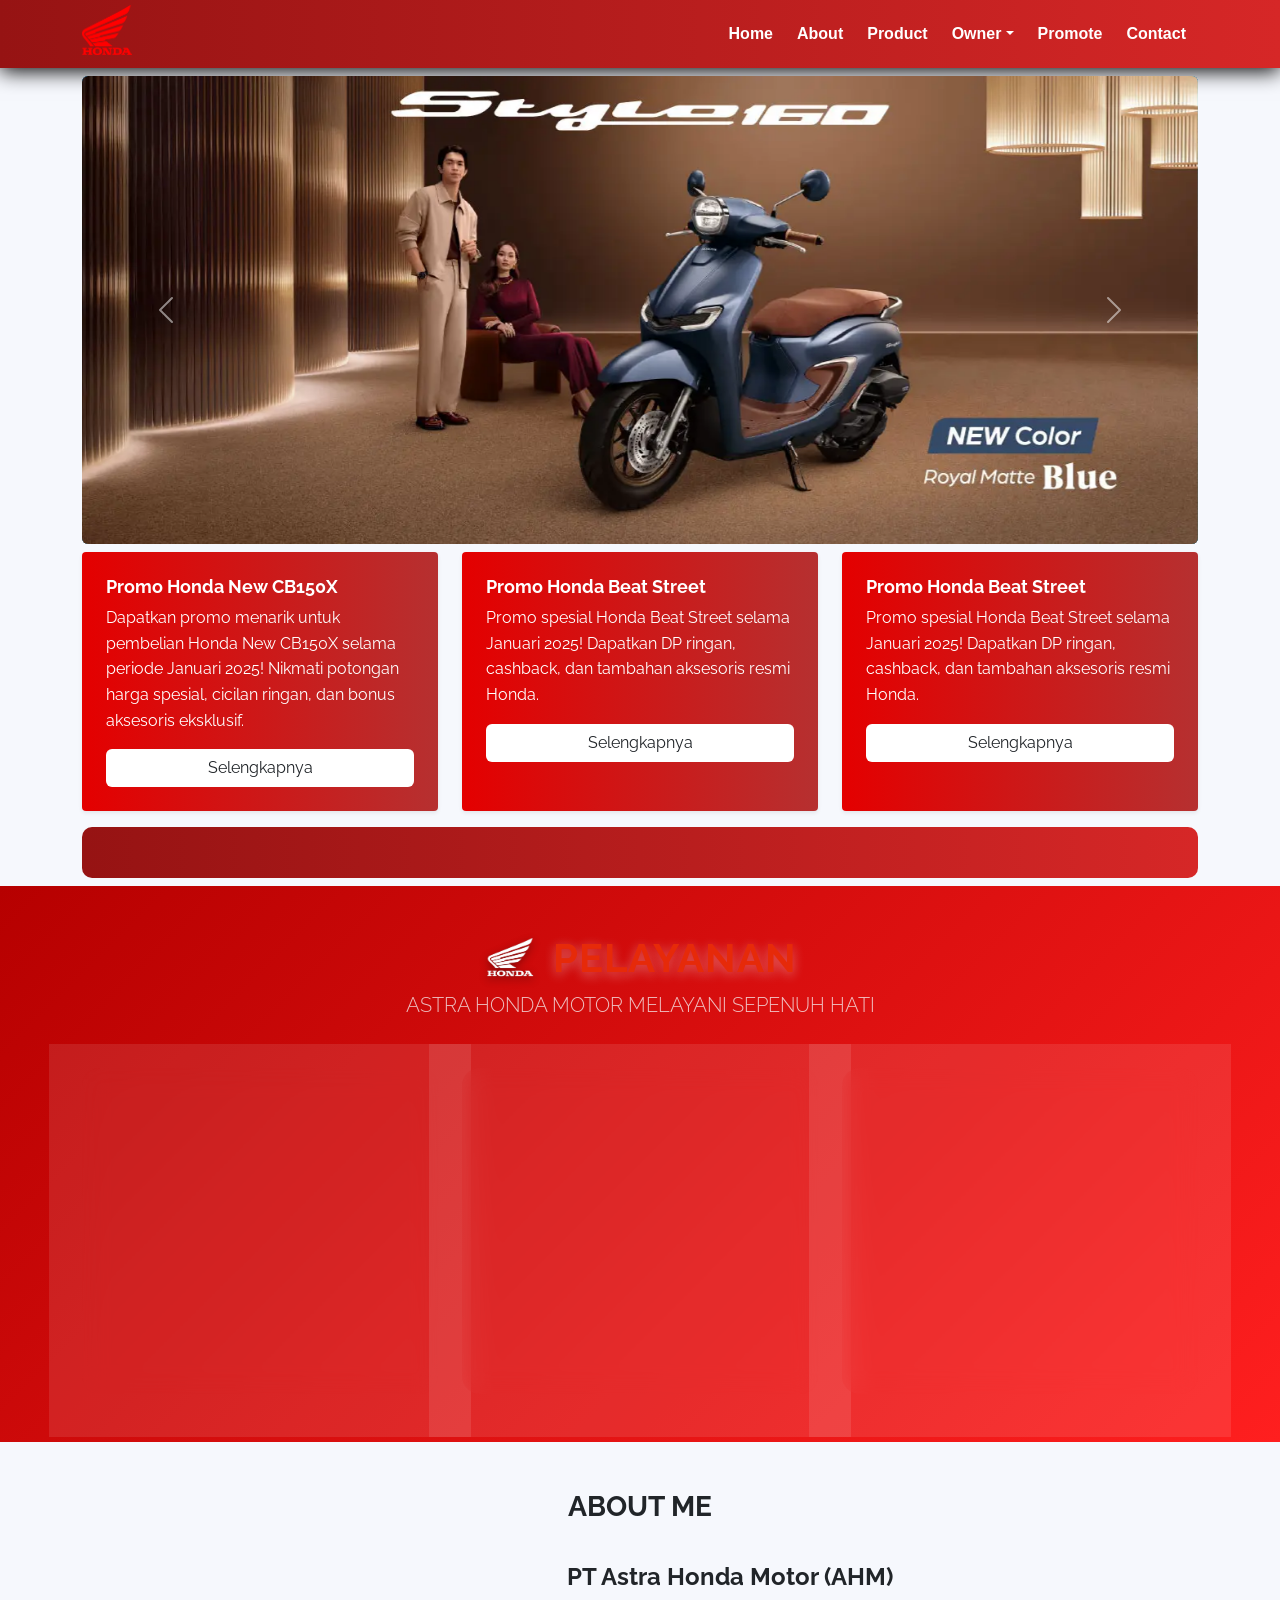
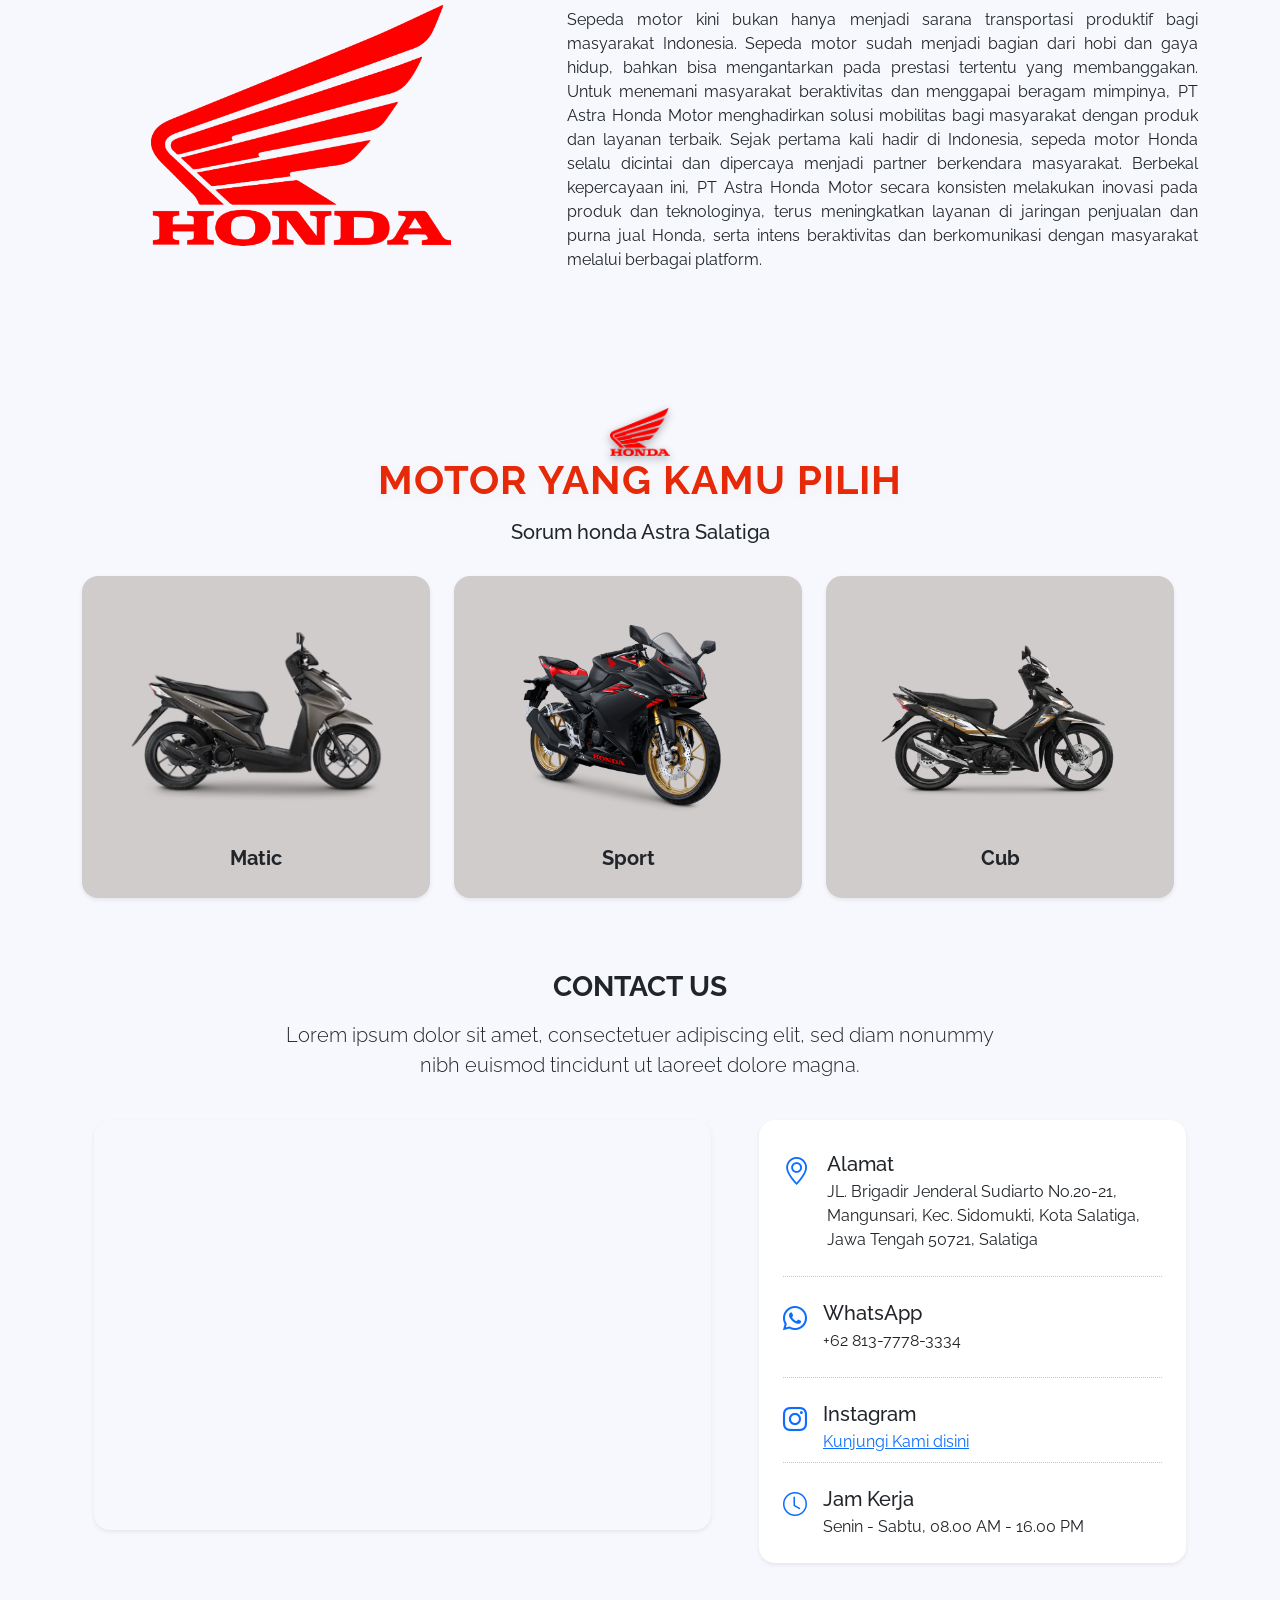
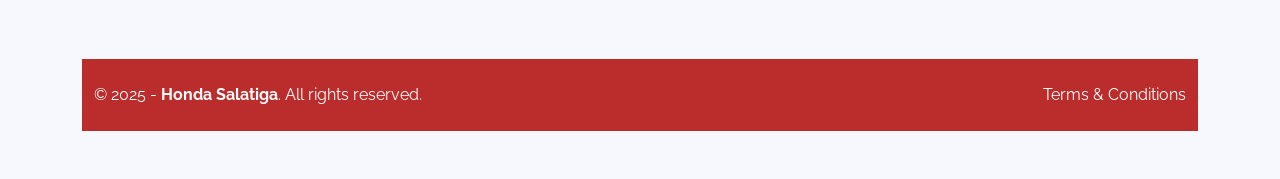
==== commit e082759d: "perubahan di branch produk" ====
--- a/index.html
+++ b/index.html
@@ -9,10 +9,10 @@
     <meta name="author" content="Indra Styawantoro">
 
     <!-- Title -->
-    <title>Digital Creative</title>
+    <title>Honda Motor</title>
 
     <!-- Favicon icon -->
-    <link rel="shortcut icon" href="assets/img/favicon.ico" type="image/x-icon">
+    <link rel="shortcut icon" href="assets/img/honda-seeklogo.ico" type="image/x-icon">
 
     <!-- Bootstrap CSS -->
     <link href="https://cdn.jsdelivr.net/npm/bootstrap@5.2.3/dist/css/bootstrap.min.css" rel="stylesheet"
@@ -30,162 +30,220 @@
 </head>
 
 <body id="home" class="d-flex flex-column h-100">
+    
     <!-- Navbar -->
-    <nav class="navbar navbar-expand-lg navbar-light py-4 bg-nav">
+    <nav class="navbar navbar-expand-lg navbar-light py-2 bg-nav">
         <div class="container">
             <!-- Brand -->
-            <a class="navbar-brand" href="https://pustakakoding.com">
-                <img src="assets/img/logo.svg" alt="Digital Creative" width="42" height="42"
+            <a class="navbar-brand" href="https://www.astra-honda.com">
+                <img src="assets/img/honda-seeklogo.png" alt="Honda" width="50" height="50"
                     class="d-inline-block mt--2 me-2">
-                <span class="text-body fs-4 fw-bolder">Digital Creative</span>
             </a>
-            <button class="navbar-toggler" type="button" data-bs-toggle="collapse"
-                data-bs-target="#navbarSupportedContent" aria-controls="navbarSupportedContent" aria-expanded="false"
-                aria-label="Toggle navigation">
-                <span class="navbar-toggler-icon"></span>
-            </button>
-            <div class="collapse navbar-collapse py-3 py-lg-1" id="navbarSupportedContent">
+            <div class="collapse navbar-collapse py-1 py-lg-1" id="navbarSupportedContent">
                 <!-- Menu -->
-                <ul class="navbar-nav mx-auto mb-2 mb-lg-0">
-                    <li class="nav-item">
-                        <a class="nav-link mx-3" href="#home">Home</a>
-                    </li>
-                    <li class="nav-item">
-                        <a class="nav-link mx-3" href="#services">Services</a>
-                    </li>
-                    <li class="nav-item">
-                        <a class="nav-link mx-3" href="#about">About</a>
-                    </li>
-                    <li class="nav-item">
-                        <a class="nav-link mx-3" href="#portfolio">Portfolio</a>
-                    </li>
-                    <li class="nav-item">
-                        <a class="nav-link mx-3" href="#contact">Contact</a>
+                <ul class="navbar-nav ms-auto mb-2 mb-lg-0">
+                    <li class="nav-item">
+                        <a class="nav-link mx-1" href="#home">Home</a>
+                    </li>
+                    <li class="nav-item">
+                        <a class="nav-link mx-1" href="#about">About</a>
+                    </li>
+                    <li class="nav-item">
+                        <a class="nav-link mx-1" href="#produk">Product</a>
+                    </li>
+                    <li class="nav-item dropdown">
+                        <a class="nav-link mx-1 dropdown-toggle" href="#ownership" role="button"
+                            data-bs-toggle="dropdown">Owner</a>
+                        <ul class="dropdown-menu">
+                            <li><a class="dropdown-item" href="#ownership">Profile</a></li>
+                            <li><a class="dropdown-item" href="#owner">Testimonials</a></li>
+                        </ul>
+                    </li>
+                    <li class="nav-item">
+                        <a class="nav-link mx-1" href="#promo">Promote</a>
+                    </li>
+                    <li class="nav-item">
+                        <a class="nav-link mx-1" href="#contact">Contact</a>
                     </li>
                 </ul>
-                <!-- Social Media -->
-                <div class="d-flex mt-3 ms-3 mt-md-0 ms-md-0">
-                    <a href="https://facebook.com/pustaka.koding" target="_blank" class="btn btn-social-media me-3">
-                        <i class="bi bi-facebook"></i>
-                    </a>
-                    <a href="https://www.instagram.com/pustakakoding/" target="_blank"
-                        class="btn btn-social-media me-3">
-                        <i class="bi bi-instagram"></i>
-                    </a>
-                    <a href="https://www.youtube.com/channel/UCbgv9z5lRwtXX_lUZ5-x8Ew" target="_blank"
-                        class="btn btn-social-media me-3">
-                        <i class="bi bi-youtube"></i>
-                    </a>
-                    <a href="https://github.com/pustakakoding" target="_blank" class="btn btn-social-media">
-                        <i class="bi bi-github"></i>
-                    </a>
-                </div>
             </div>
         </div>
     </nav>
 
     <!-- Main Content -->
-    <main class="flex-shrink-0">
-        <!-- Heroes -->
-        <div class="container col-xxl-8 px-4 py-5">
-            <div class="row flex-lg-row-reverse align-items-center g-5">
-                <div class="col-lg-5">
-                    <img src="assets/img/heroes.svg" class="d-block mx-lg-auto img-fluid" alt="Digital Creative"
-                        loading="lazy">
-                </div>
-                <div class="col-lg-7">
-                    <h1 class="fw-bold lh-2 mb-4">Creative Digital Agency For Your Business Solutions</h1>
-                    <p class="lead mb-5">Lorem Ipsum is simply dummy text of the printing and typesetting industry.
-                        Lorem Ipsum has been the industry's standard dummy text ever since the 1500s.</p>
-                    <div class="d-grid gap-2 d-md-flex justify-content-md-start">
-                        <a href="https://api.whatsapp.com/send?phone=6281377783334&text=Assalamualaikum.."
-                            class="btn btn-primary rounded-pill px-4 py-2"><i class="bi bi-whatsapp me-2"></i> Let's
-                            talk with us</a>
-                    </div>
-                </div>
-            </div>
-        </div>
-
-        <!-- Services -->
-        <div id="services" class="container text-center py-5">
-            <div class="row">
-                <div class="col-lg-8 mx-auto">
-                    <h3 class="fw-bold lh-2 mb-3">OUR SERVICES</h3>
-                    <p class="lead">Lorem ipsum dolor sit amet, consectetuer adipiscing elit, sed diam nonummy nibh
-                        euismod tincidunt ut laoreet dolore magna.</p>
-                </div>
-            </div>
-
-            <div class="row py-4">
-                <div class="col-lg-4 mb-4 mb-lg-0">
-                    <div class="card border-0 rounded-4 shadow-sm">
-                        <div class="card-body p-3 p-sm-5">
-                            <div class="feature-icon-1 bg-primary bg-gradient mb-4">
-                                <i class="bi-filetype-html"></i>
-                            </div>
-                            <h3>Web Design</h3>
-                            <p>Lorem ipsum dolor sit amet, consectetuer adipiscing elit, sed diam nonummy.</p>
-                        </div>
-                    </div>
-                </div>
-                <div class="col-lg-4 mb-4 mb-lg-0">
-                    <div class="card border-0 rounded-4 shadow-sm">
-                        <div class="card-body p-3 p-sm-5">
-                            <div class="feature-icon-1 bg-primary bg-gradient mb-4">
-                                <i class="bi-code-slash"></i>
-                            </div>
-                            <h3>Web Development</h3>
-                            <p>Lorem ipsum dolor sit amet, consectetuer adipiscing elit, sed diam nonummy.</p>
-                        </div>
-                    </div>
-                </div>
-                <div class="col-lg-4 mb-4 mb-lg-0">
-                    <div class="card border-0 rounded-4 shadow-sm">
-                        <div class="card-body p-3 p-sm-5">
-                            <div class="feature-icon-1 bg-primary bg-gradient mb-4">
-                                <i class="bi-display"></i>
-                            </div>
-                            <h3>Digital Marketing</h3>
-                            <p>Lorem ipsum dolor sit amet, consectetuer adipiscing elit, sed diam nonummy.</p>
-                        </div>
-                    </div>
-                </div>
-            </div>
-        </div>
-
-        <!-- About -->
-        <div id="about" class="container text-center py-5">
-            <div class="row">
-                <div class="col-lg-8 mx-auto">
-                    <h3 class="fw-bold lh-2 mb-3">ABOUT US</h3>
-                    <p class="lead">Lorem ipsum dolor sit amet, consectetuer adipiscing elit, sed diam nonummy nibh
-                        euismod tincidunt ut laoreet dolore magna.</p>
-                </div>
-            </div>
-
-            <div class="row align-items-center text-start g-5 py-4">
-                <div class="col-lg-5">
-                    <img src="assets/img/about.svg" class="d-block mx-lg-auto img-fluid" alt="Digital Creative"
-                        loading="lazy">
-                </div>
-                <div class="col-lg-7">
-                    <h4 class="fw-bold lh-2 mb-3">Creative Digital Agency For Your Business Solutions</h4>
-                    <p>Lorem Ipsum is simply dummy text of the printing and typesetting industry. Lorem Ipsum has been
-                        the industry's standard dummy text ever since the 1500s, when an unknown printer took a galley
-                        of type and scrambled it to make a type specimen book. It has survived not only five centuries,
-                        but also the leap into electronic typesetting, remaining essentially unchanged.</p>
-                    <ul>
-                        <li>First list item</li>
-                        <li>Second list item with a longer description</li>
-                        <li>Third list item to close it out</li>
-                    </ul>
-                    <p>Lorem ipsum is placeholder text commonly used in the graphic, print, and publishing industries
-                        for previewing layouts and visual mockups.</p>
-                </div>
-            </div>
-        </div>
-
-        <div id="portfolio" class="container text-center py-5">
+    <section class="hero-section container py-2">
+        <div class="row g-4">
+
+            <!-- Banner utama -->
+            <div class="col-lg-20 mx-auto">
+                <div id="heroSlider" class="carousel slide" data-bs-ride="carousel">
+                    <div class="carousel-inner">
+                        <div class="carousel-item active">
+                            <img src="assets/img/main/homepage-banner-1366x573-copy-1-01122025-062202.webp"
+                                class="d-block w-100 rounded" alt="banner">
+                        </div>
+                        <div class="carousel-item active">
+                            <img src="assets/img/main/02-product-banner-1366x573-29102025-084531.webp"
+                                class="d-block w-100 rounded" alt="banner">
+                        </div>
+                        <div class="carousel-item active">
+                            <img src="assets/img/main/homepage-banner-1366x573-copy-13112025-090329.webp"
+                                class="d-block w-100 rounded" alt="banner">
+                        </div>
+                        <div class="carousel-item active">
+                            <img src="assets/img/main/home-banner-1366x573pxl-beat-street-24072025-054301.webp"
+                                class="d-block w-100 rounded" alt="banner">
+                        </div>
+                        <div class="carousel-item active">
+                            <img src="assets/img/main/fa-homepage-banner-stylo-1366x573px-r1-15082025-110052.webp"
+                                class="d-block w-100 rounded" alt="banner">
+                        </div>
+                    </div>
+
+                    <!-- Prev / Next -->
+                    <button class="carousel-control-prev" type="button" data-bs-target="#heroSlider"
+                        data-bs-slide="prev">
+                        <span class="carousel-control-prev-icon"></span>
+                    </button>
+                    <button class="carousel-control-next" type="button" data-bs-target="#heroSlider"
+                        data-bs-slide="next">
+                        <span class="carousel-control-next-icon"></span>
+                    </button>
+                </div>
+            </div>
+
+            <!-- 2 Konten -->
+            <div class="container mt-2">
+                <div class="row g-4 ">
+
+                    <!-- Promo 1 -->
+                    <div class="col-lg-4 col-md-6">
+                        <div class="promo-card p-4 rounded-1 shadow-sm">
+                            <h5 class="fw-bold">Promo Honda New CB150X</h5>
+                            <p>
+                                Dapatkan promo menarik untuk pembelian Honda New CB150X selama periode Januari 2025!
+                                Nikmati potongan harga spesial, cicilan ringan, dan bonus aksesoris eksklusif.
+                            </p>
+                            <a href="#" type="button" class="btn bg-owner">Selengkapnya</a>
+                        </div>
+                    </div>
+
+                    <!-- Promo 2 -->
+                    <div class="col-lg-4 col-md-6">
+                        <div class="promo-card p-4 rounded-1 shadow-sm">
+                            <h5 class="fw-bold">Promo Honda Beat Street</h5>
+                            <p>
+                                Promo spesial Honda Beat Street selama Januari 2025!
+                                Dapatkan DP ringan, cashback, dan tambahan aksesoris resmi Honda.
+                            </p>
+                            <a href="#" class="btn bg-owner">Selengkapnya</a>
+                        </div>
+                    </div>
+
+                    <div class="col-lg-4 col-md-6">
+                        <div class="promo-card p-4 rounded-1 shadow-sm">
+                            <h5 class="fw-bold">Promo Honda Beat Street</h5>
+                            <p>
+                                Promo spesial Honda Beat Street selama Januari 2025!
+                                Dapatkan DP ringan, cashback, dan tambahan aksesoris resmi Honda.
+                            </p>
+                            <a href="#" class="btn bg-owner">Selengkapnya</a>
+                        </div>
+                    </div>
+
+                </div>
+            </div>
+        </div>
+
+        <!-- Run Text -->
+        <div class="running-bar mt-3">
+            <div class="running-text">
+                🚀 Promo Spesial Akhir Tahun! Gratis Ongkir – Garansi Return/Refund – Diskon Hingga 50%! 🚀
+                Promo Spesial Akhir Tahun! Gratis Ongkir – Garansi Return/Refund – Diskon Hingga 50%! 🚀
+            </div>
+        </div>
+
+        </div>
+    </section>
+
+<!-- Pelayanan -->
+<section id="services" class="services-section py-5">
+    <div class="container text-center">
+
+        <div class="d-flex justify-content-center align-items-center gap-3 mb-2">
+            <img src="assets/img/logo honda.png" class="honda-logo" alt="Honda Logo">   
+            <h3 class="section-title fw-bold lh-2 mb-0">PELAYANAN</h3>
+        </div>        
+        <p class="lead text-light opacity-75 mb-5">ASTRA HONDA MOTOR MELAYANI SEPENUH HATI</p>
+
+        <div class="row g-4">
+
+            <!-- Layanan 1 -->
+            <div class="col-lg-4">
+                <div class="service-card fade-up">
+                    <div class="img-wrapper">
+                        <img src="assets/img/pelayanan1.jpg" class="service-img" alt="Penjualan Motor">
+                    </div>
+                    <h4 class="service-title mt-3">Penjualan Sepeda Motor</h4>
+                </div>
+            </div>
+
+            <!-- Layanan 2 -->
+            <div class="col-lg-4">
+                <div class="service-card fade-up">
+                    <div class="img-wrapper">
+                        <img src="assets/img/pelayanan 2.webp" class="service-img" alt="Servis Motor">
+                    </div>
+                    <h4 class="service-title mt-3">Servis Berkala</h4>
+                </div>
+            </div>
+
+            <!-- Layanan 3 -->
+            <div class="col-lg-4">
+                <div class="service-card fade-up">
+                    <div class="img-wrapper">
+                        <img src="assets/img/pelayanan 3.jpg" class="service-img" alt="Spare Part">
+                    </div>
+                    <h4 class="service-title mt-3">Spare Part</h4>
+                </div>
+            </div>
+
+        </div>
+    </div>
+</section>
+
+
+    <!-- About -->
+    <div id="about" class="about container text-center py-5">
+        <div class="row">
+            <div class="col-lg-8 mx-auto">
+                <h3 class="fw-bold lh-2 mb-3">ABOUT ME</h3>
+            </div>
+        </div>
+
+        <div class="row align-items-center text-start g-5 py-4">
+            <div class="col-lg-5">
+                <img src="assets/img/honda-seeklogo.png" width="300" height="300" class="d-block mx-lg-auto img-fluid"
+                    alt="Digital Creative" loading="lazy">
+            </div>
+            <div class="col-lg-7">
+                <h4 class="fw-bold lh-2 mb-3">PT Astra Honda Motor (AHM)</h4>
+                <p class="text-justify">Sepeda motor kini bukan hanya menjadi sarana transportasi produktif bagi
+                    masyarakat Indonesia. Sepeda motor sudah menjadi bagian dari hobi dan gaya hidup,
+                    bahkan bisa mengantarkan pada prestasi tertentu yang membanggakan. Untuk menemani masyarakat
+                    beraktivitas dan menggapai beragam mimpinya,
+                    PT Astra Honda Motor menghadirkan solusi mobilitas bagi masyarakat dengan produk dan layanan
+                    terbaik. Sejak pertama kali hadir di Indonesia,
+                    sepeda motor Honda selalu dicintai dan dipercaya menjadi partner berkendara masyarakat. Berbekal
+                    kepercayaan ini,
+                    PT Astra Honda Motor secara konsisten melakukan inovasi pada produk dan teknologinya, terus
+                    meningkatkan layanan di jaringan penjualan dan purna jual Honda,
+                    serta intens beraktivitas dan berkomunikasi dengan masyarakat melalui berbagai platform.</p>
+            </div>
+        </div>
+    </div>
+
+    <div id="portfolio" class="container text-center py-5">
             <div class="row">
                 <div class="col-lg-8 mx-auto">
                     <img src="assets/img/LOGO.png" class="honda-logo" alt="Honda Logo">
@@ -199,7 +257,7 @@
                         <div class="product-card card h-100 border-0 rounded-4 shadow-sm">
                             <div class="card-body p-4 pb-0">
                                 <div class="mb-3">
-                                    <a href="metic.html" target="_blank">
+                                    <a href="metic.html">
                                         <img src="assets/img/portfolio/beat2.webp" alt="Portfolio"
                                             class="product-image card-img-top img-fluid rounded-4">
                                     </a>
@@ -212,7 +270,7 @@
                         <div class="product-card card h-100 border-0 rounded-4 shadow-sm">
                             <div class="card-body p-4 pb-0">
                                 <div class="mb-3">
-                                    <a href="sport.html" target="_blank">
+                                    <a href="sport.html">
                                         <img src="assets/img/portfolio/SPORT 2.webp" alt="Portfolio"
                                             class="product-image card-img-top img-fluid rounded-4">
                                     </a>
@@ -225,7 +283,7 @@
                         <div class="product-card card h-100 border-0 rounded-4 shadow-sm">
                             <div class="card-body p-4 pb-0">
                                 <div class="mb-3">
-                                    <a href="cub.html" target="_blank">
+                                    <a href="cub.html">
                                         <img src="assets/img/portfolio/supra.webp" alt="Portfolio"
                                             class="product-image card-img-top img-fluid rounded-4">
                                     </a>
@@ -237,98 +295,97 @@
                 </div>
             </div>
 
-            <div id="contact" class="container text-center pt-4 pb-5">
-                <div class="row">
-                    <div class="col-lg-8 mx-auto">
-                        <h3 class="fw-bold lh-2 mb-3">CONTACT US</h3>
-                        <p class="lead">Lorem ipsum dolor sit amet, consectetuer adipiscing elit, sed diam nonummy nibh
-                            euismod tincidunt ut laoreet dolore magna.</p>
-                    </div>
-                </div>
-
-                <div class="row align-items-start text-start g-5 pt-4 pb-5">
-                    <div class="col-lg-7">
-                        <iframe
-                            src="https://www.google.com/maps/embed?pb=!1m18!1m12!1m3!1d3957.1980061584213!2d110.49648507482493!3d-7.33164587210824!2m3!1f0!2f0!3f0!3m2!1i1024!2i768!4f13.1!3m3!1m2!1s0x2e7a783610746a29%3A0x7788ea3f7a0fe9a3!2sAstra%20Motor%20Salatiga!5e0!3m2!1sid!2sid!4v1763989780891!5m2!1sid!2sid"
-                            class="rounded-4 shadow-sm" width="100%" height="410" style="border:0;" allowfullscreen=""
-                            loading="lazy" referrerpolicy="no-referrer-when-downgrade"></iframe>
-                    </div>
-                    <div class="col-lg-5">
-                        <div class="card h-100 border-0 rounded-4 shadow-sm">
-                            <div class="card-body p-4 pb-0">
-                                <div class="d-flex py-2">
-                                    <div class="flex-shrink-0">
-                                        <i class="bi bi-geo-alt text-primary fs-3"></i>
-                                    </div>
-                                    <div class="flex-grow-1 ms-3">
-                                        <h5 class="mb-1">Alamat</h5>
-                                        <p>JL. Brigadir Jenderal Sudiarto No.20-21, Mangunsari, Kec. Sidomukti, Kota
-                                            Salatiga, Jawa
-                                            Tengah 50721, Salatiga</p>
-                                    </div>
-                                </div>
-                                <hr class="hr-dotted mt-0">
-                                <div class="d-flex py-2">
-                                    <div class="flex-shrink-0">
-                                        <i class="bi bi-whatsapp text-primary fs-4"></i>
-                                    </div>
-                                    <div class="flex-grow-1 ms-3">
-                                        <h5 class="mb-1">WhatsApp</h5>
-                                        <p>+62 813-7778-3334</p>
-                                    </div>
-                                </div>
-                                <hr class="hr-dotted mt-0">
-                                <div class="d-flex py-2">
-                                    <div class="flex-shrink-0">
-                                        <i class="bi bi-instagram text-primary fs-4"></i>
-                                    </div>
-                                    <div class="flex-grow-1 ms-3">
-                                        <h5 class="mb-1">Instagram</h5>
-                                        <a href="https://www.instagram.com/astramotor_salatiga/">Kunjungi Kami
-                                            disini</a>
-                                    </div>
-                                </div>
-                                <hr class="hr-dotted mt-0">
-                                <div class="d-flex py-2">
-                                    <div class="flex-shrink-0">
-                                        <i class="bi bi-clock text-primary fs-4"></i>
-                                    </div>
-                                    <div class="flex-grow-1 ms-3">
-                                        <h5 class="mb-1">Jam Kerja</h5>
-                                        <p>Senin - Sabtu, 08.00 AM - 16.00 PM</p>
-                                    </div>
-                                </div>
-                            </div>
-                        </div>
-                    </div>
-                </div>
-            </div>
+    <!-- Contact -->
+    <div id="contact" class="container text-center pt-4 pb-5">
+        <div class="row">
+            <div class="col-lg-8 mx-auto">
+                <h3 class="fw-bold lh-2 mb-3">CONTACT US</h3>
+                <p class="lead">Lorem ipsum dolor sit amet, consectetuer adipiscing elit, sed diam nonummy nibh euismod
+                    tincidunt ut laoreet dolore magna.</p>
+            </div>
+        </div>
+
+        <div class="row align-items-start text-start g-5 pt-4 pb-5">
+            <div class="col-lg-7">
+                <iframe
+                    src="https://www.google.com/maps/embed?pb=!1m18!1m12!1m3!1d3957.1980061584213!2d110.49648507482493!3d-7.33164587210824!2m3!1f0!2f0!3f0!3m2!1i1024!2i768!4f13.1!3m3!1m2!1s0x2e7a783610746a29%3A0x7788ea3f7a0fe9a3!2sAstra%20Motor%20Salatiga!5e0!3m2!1sid!2sid!4v1763989780891!5m2!1sid!2sid"
+                    class="rounded-4 shadow-sm" width="100%" height="410" style="border:0;" allowfullscreen=""
+                    loading="lazy" referrerpolicy="no-referrer-when-downgrade">
+                </iframe>
+            </div>
+            <div class="col-lg-5">
+                <div class="card h-100 border-0 rounded-4 shadow-sm">
+                    <div class="card-body p-4 pb-0">
+                        <div class="d-flex py-2">
+                            <div class="flex-shrink-0">
+                                <i class="bi bi-geo-alt text-primary fs-3"></i>
+                            </div>
+                            <div class="flex-grow-1 ms-3">
+                                <h5 class="mb-1">Alamat</h5>
+                                <p>JL. Brigadir Jenderal Sudiarto No.20-21, Mangunsari, Kec. Sidomukti, Kota Salatiga,
+                                    Jawa
+                                    Tengah 50721, Salatiga</p>
+                            </div>
+                        </div>
+                        <hr class="hr-dotted mt-0">
+                        <div class="d-flex py-2">
+                            <div class="flex-shrink-0">
+                                <i class="bi bi-whatsapp text-primary fs-4"></i>
+                            </div>
+                            <div class="flex-grow-1 ms-3">
+                                <h5 class="mb-1">WhatsApp</h5>
+                                <p>+62 813-7778-3334</p>
+                            </div>
+                        </div>
+                        <hr class="hr-dotted mt-0">
+                        <div class="d-flex py-2">
+                            <div class="flex-shrink-0">
+                                <i class="bi bi-instagram text-primary fs-4"></i>
+                            </div>
+                            <div class="flex-grow-1 ms-3">
+                                <h5 class="mb-1">Instagram</h5>
+                                <a href="https://www.instagram.com/astramotor_salatiga/">Kunjungi Kami disini</a>
+                            </div>
+                        </div>
+                        <hr class="hr-dotted mt-0">
+                        <div class="d-flex py-2">
+                            <div class="flex-shrink-0">
+                                <i class="bi bi-clock text-primary fs-4"></i>
+                            </div>
+                            <div class="flex-grow-1 ms-3">
+                                <h5 class="mb-1">Jam Kerja</h5>
+                                <p>Senin - Sabtu, 08.00 AM - 16.00 PM</p>
+                            </div>
+                        </div>
+                    </div>
+                </div>
+            </div>
+        </div>
+    </div>
     </main>
 
-
     <!-- Footer -->
-    <footer class="footer mt-auto py-4 bg-white">
+    <footer class="footer mt-auto py-4">
         <div class="container">
             <div class="d-flex flex-column flex-md-row align-items-center align-items-md-left text-body">
-                <div class="copyright text-center mb-2 mb-md-0">
+                <div class="copyright text-white mb-2 mb-md-0">
                     &copy; 2025 - <a href="https://www.astra-honda.com/" target="_blank" class="fw-bolder">Honda
                         Salatiga</a>. All rights reserved.
                 </div>
-                <div class="link ms-md-auto">
+                <div class="link ms-md-auto text-white">
                     <a href="https://www.astra-honda.com/" target="_blank">Terms & Conditions</a>
                 </div>
             </div>
         </div>
     </footer>
+
+    <!-- Popper and Bootstrap JS -->
+    <script src="https://cdn.jsdelivr.net/npm/@popperjs/core@2.11.6/dist/umd/popper.min.js"
+        integrity="sha384-oBqDVmMz9ATKxIep9tiCxS/Z9fNfEXiDAYTujMAeBAsjFuCZSmKbSSUnQlmh/jp3"
+        crossorigin="anonymous"></script>
+    <script src="https://cdn.jsdelivr.net/npm/bootstrap@5.2.3/dist/js/bootstrap.min.js"
+        integrity="sha384-cuYeSxntonz0PPNlHhBs68uyIAVpIIOZZ5JqeqvYYIcEL727kskC66kF92t6Xl2V"
+        crossorigin="anonymous"></script>
 </body>
 
-<!-- Popper and Bootstrap JS -->
-<script src="https://cdn.jsdelivr.net/npm/@popperjs/core@2.11.6/dist/umd/popper.min.js"
-    integrity="sha384-oBqDVmMz9ATKxIep9tiCxS/Z9fNfEXiDAYTujMAeBAsjFuCZSmKbSSUnQlmh/jp3"
-    crossorigin="anonymous"></script>
-<script src="https://cdn.jsdelivr.net/npm/bootstrap@5.2.3/dist/js/bootstrap.min.js"
-    integrity="sha384-cuYeSxntonz0PPNlHhBs68uyIAVpIIOZZ5JqeqvYYIcEL727kskC66kF92t6Xl2V"
-    crossorigin="anonymous"></script>
-</body>
-
 </html>
--- a/assets/css/style.css
+++ b/assets/css/style.css
@@ -249,7 +249,6 @@
       transform: translateY(0);
   }
 }
-
 /* Produk */
 .product-card{
   transition: transform 0.5s;
@@ -265,16 +264,15 @@
   font-size: 2.5rem;
   letter-spacing: 1px;
   text-transform: uppercase;
-  text-shadow: 0 3px 12px rgba(244, 241, 241, 0.4);
+  text-shadow: 0 3px 12px rgba(244, 236, 236, 0.4);
 }
 
 .product-card{
-    border: 1px solid #000000;
+    border: 1px solid#f70707;
     background-color: #d1cccc;
     padding: 20px;
     border-radius: 20px;
     text-align: center;
-    width: 350px;
 }
 
 .card-motor img {
@@ -294,6 +292,7 @@
     margin-bottom: 15px;
   }
 
+
 /* Footer */
 .footer {
   background-color: #bb2c2c;
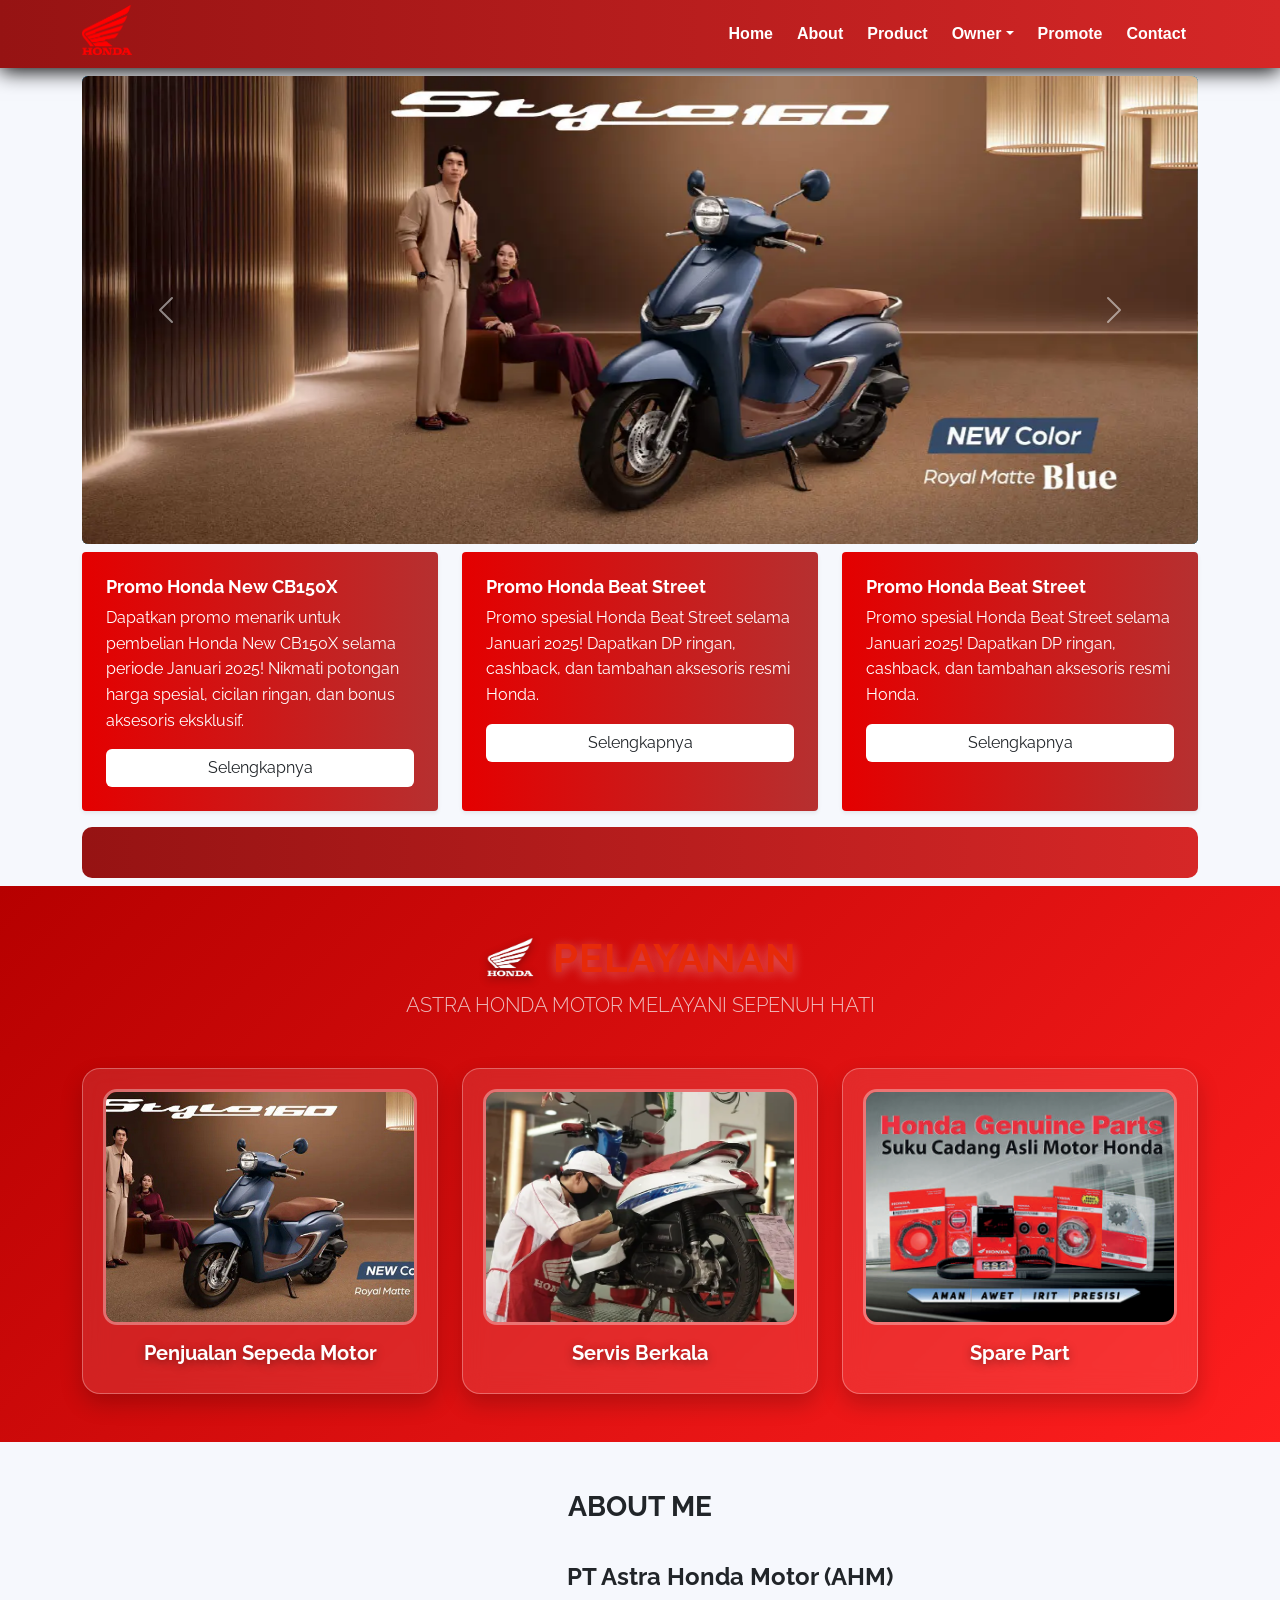
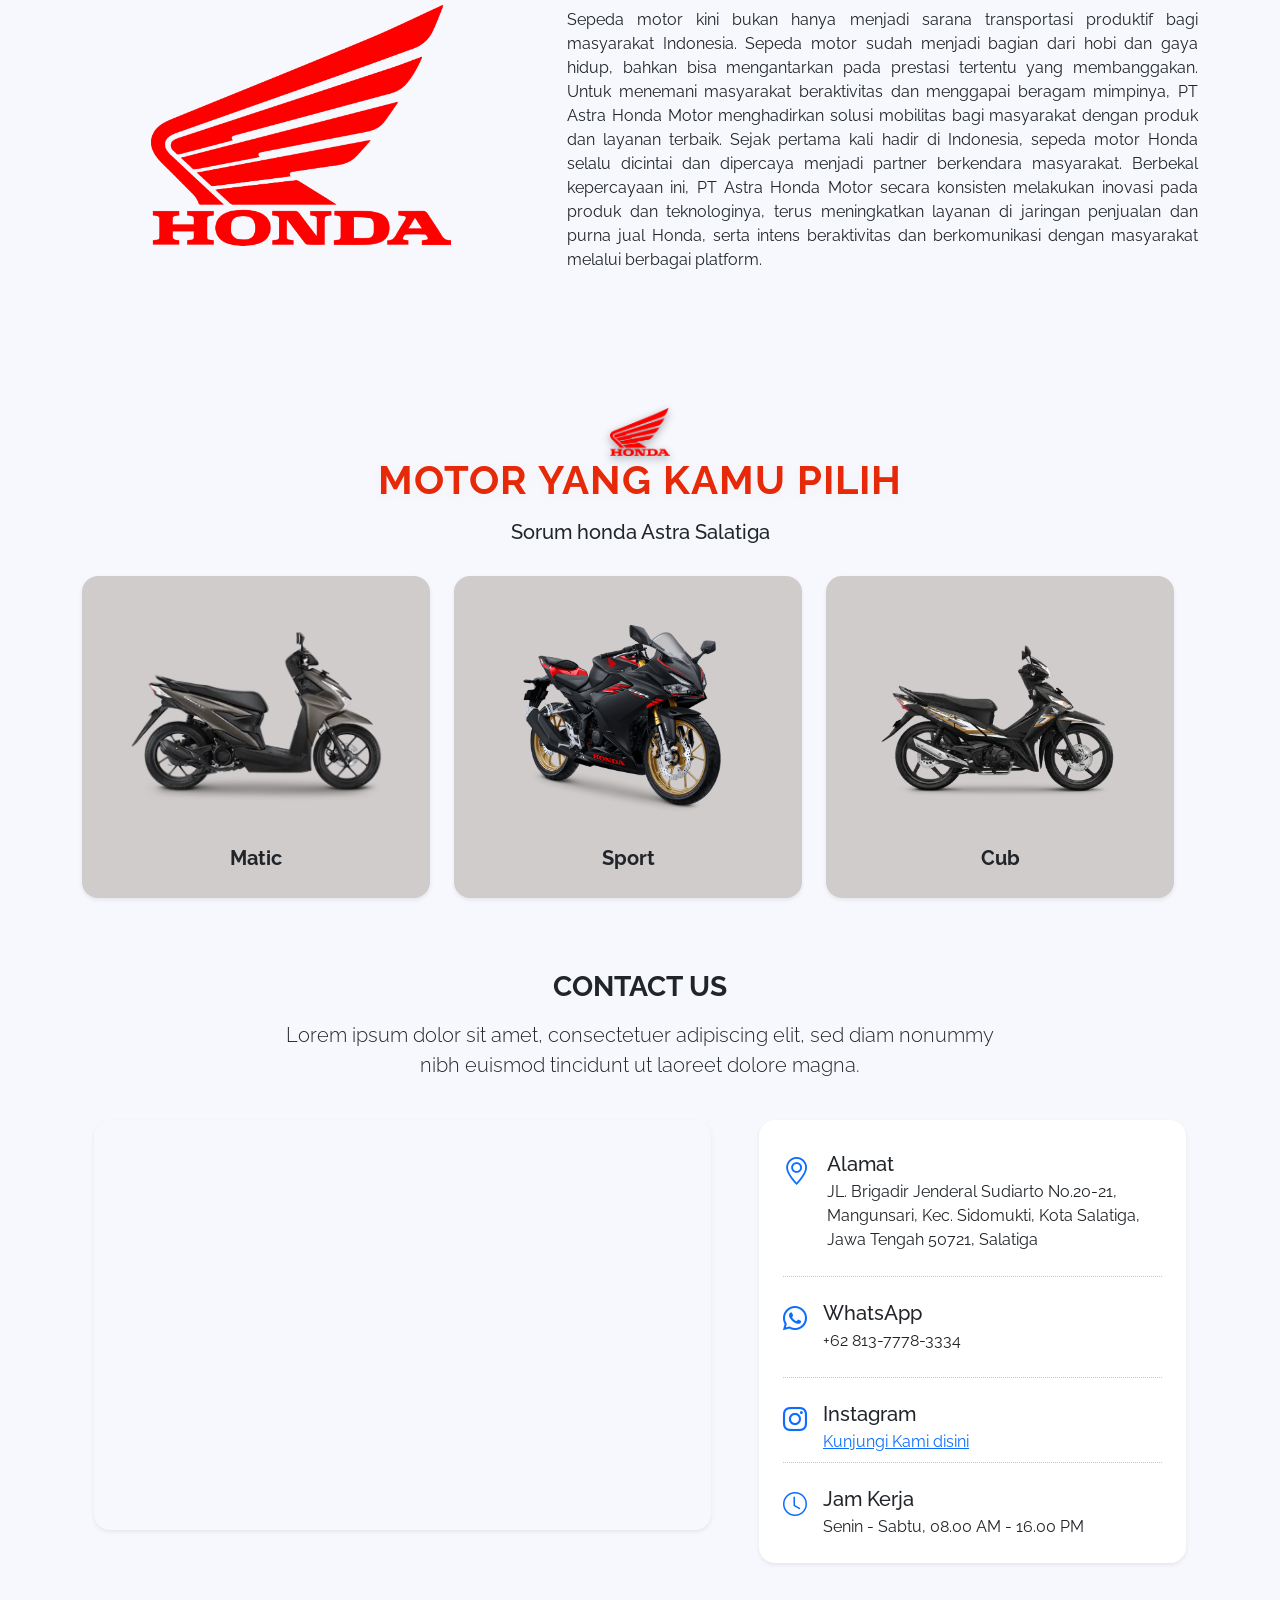
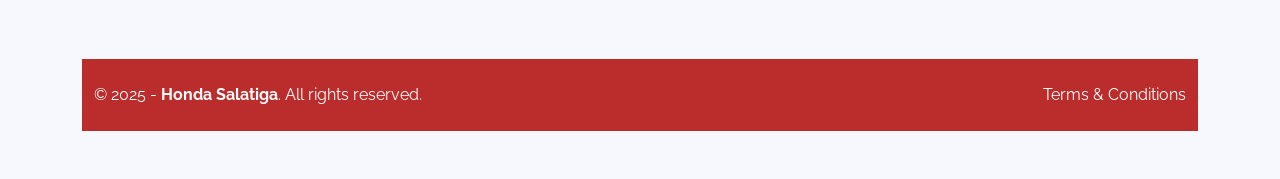
==== commit e0703364: "update baru" ====
--- a/index.html
+++ b/index.html
@@ -243,7 +243,7 @@
         </div>
     </div>
 
-    <div id="portfolio" class="container text-center py-5">
+    <section id="produk" class="container text-center py-5">
             <div class="row">
                 <div class="col-lg-8 mx-auto">
                     <img src="assets/img/LOGO.png" class="honda-logo" alt="Honda Logo">
